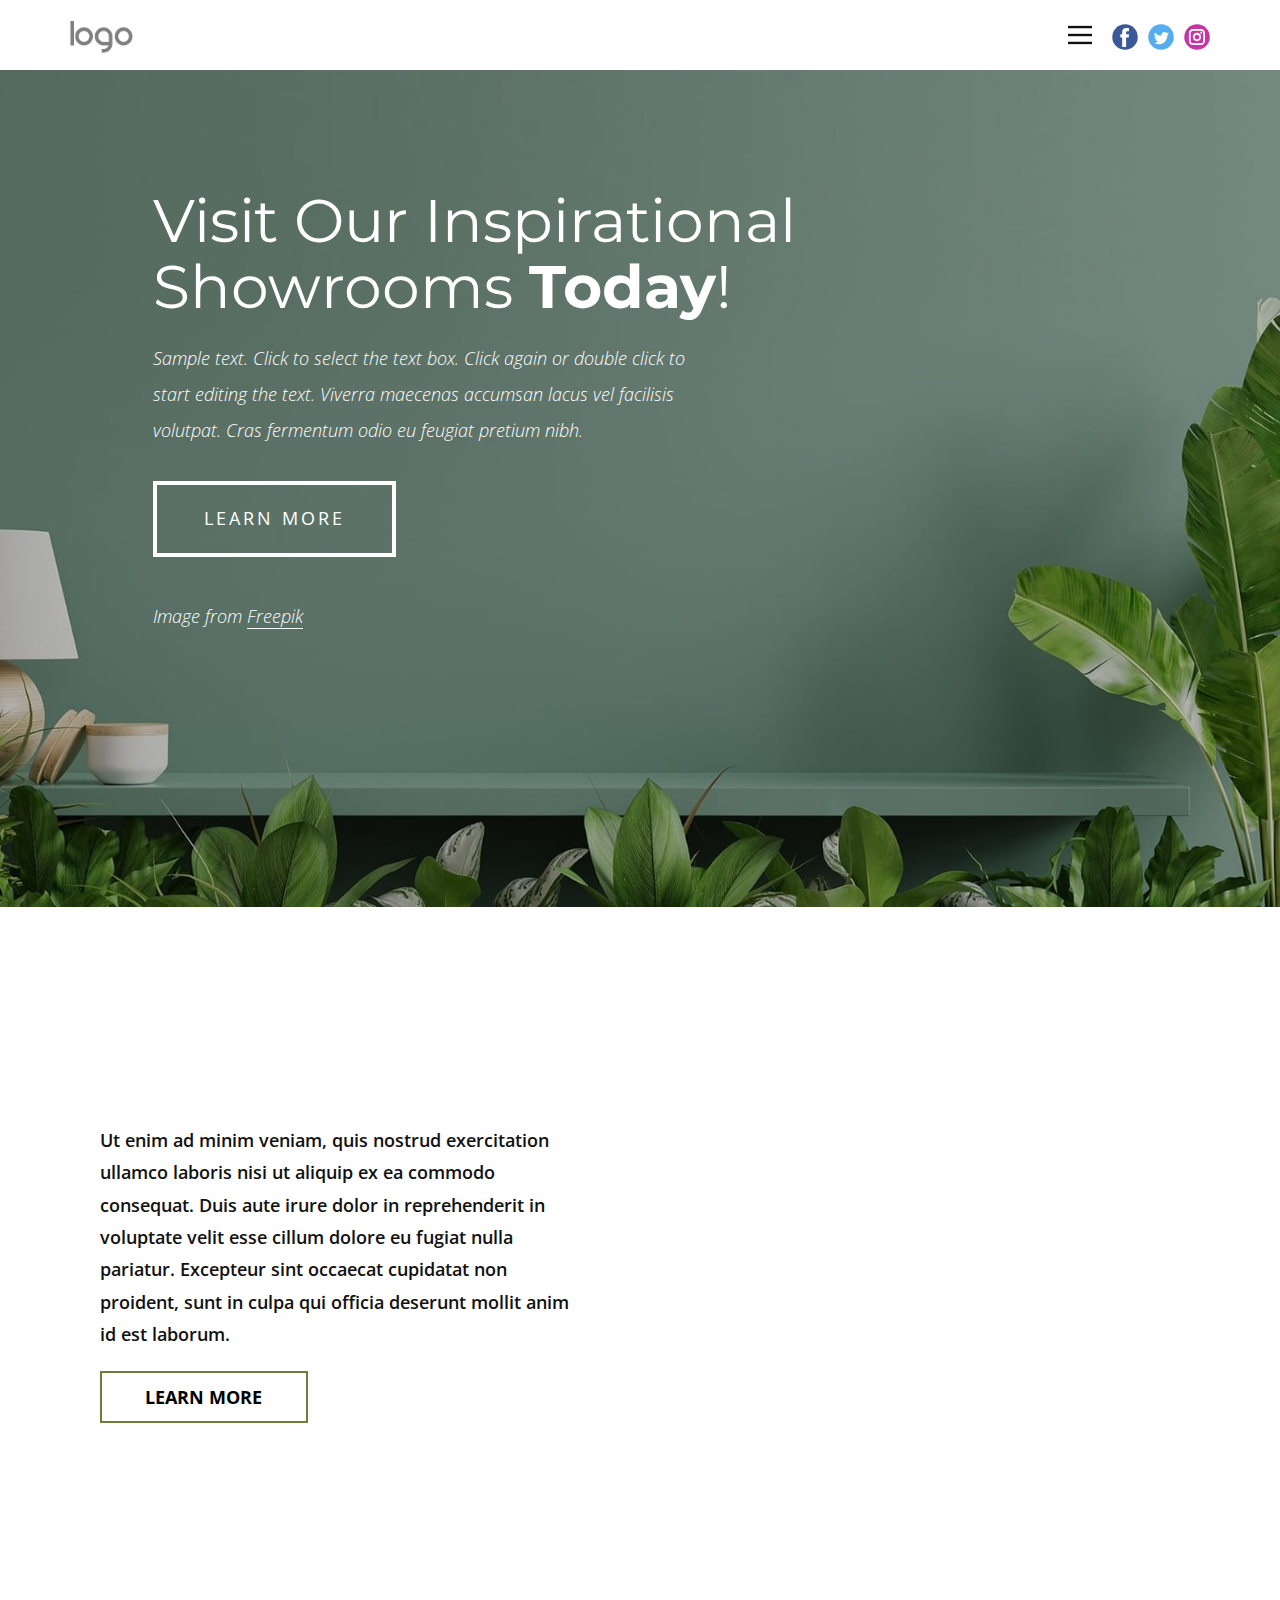
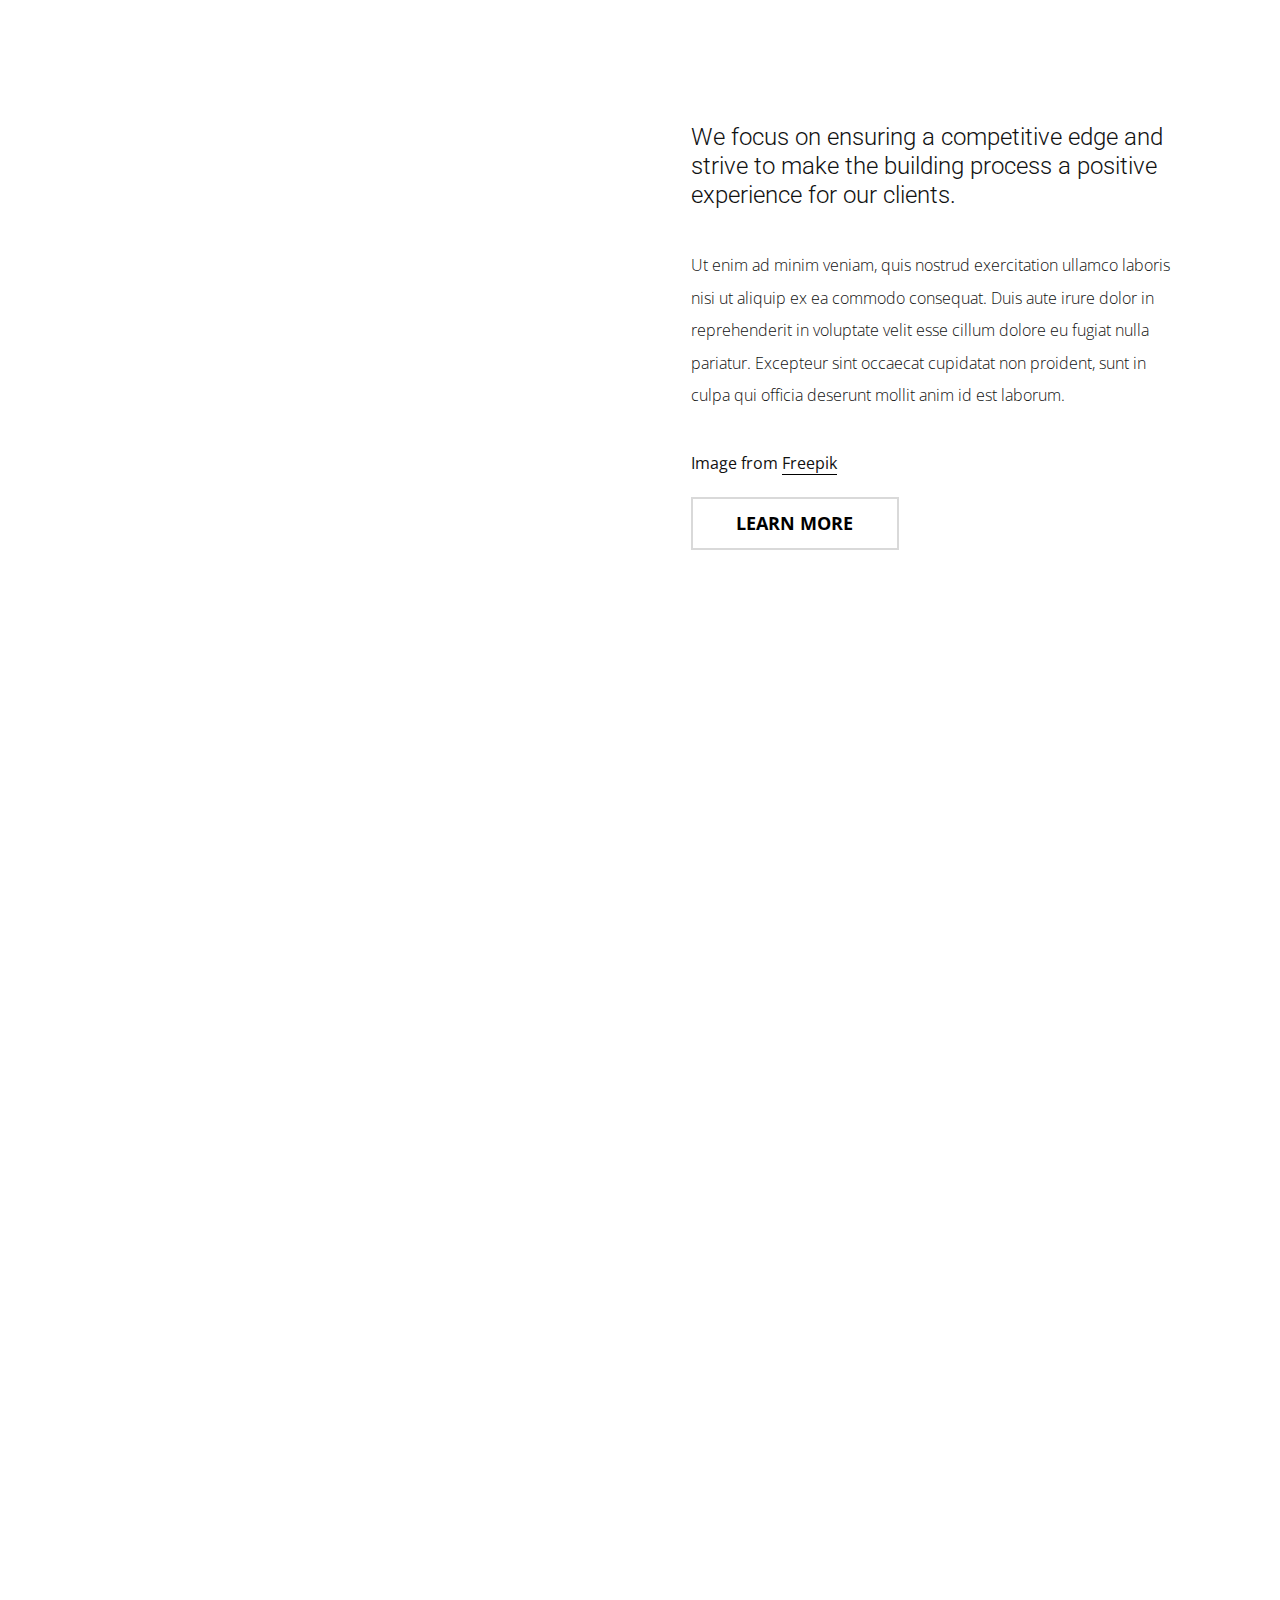
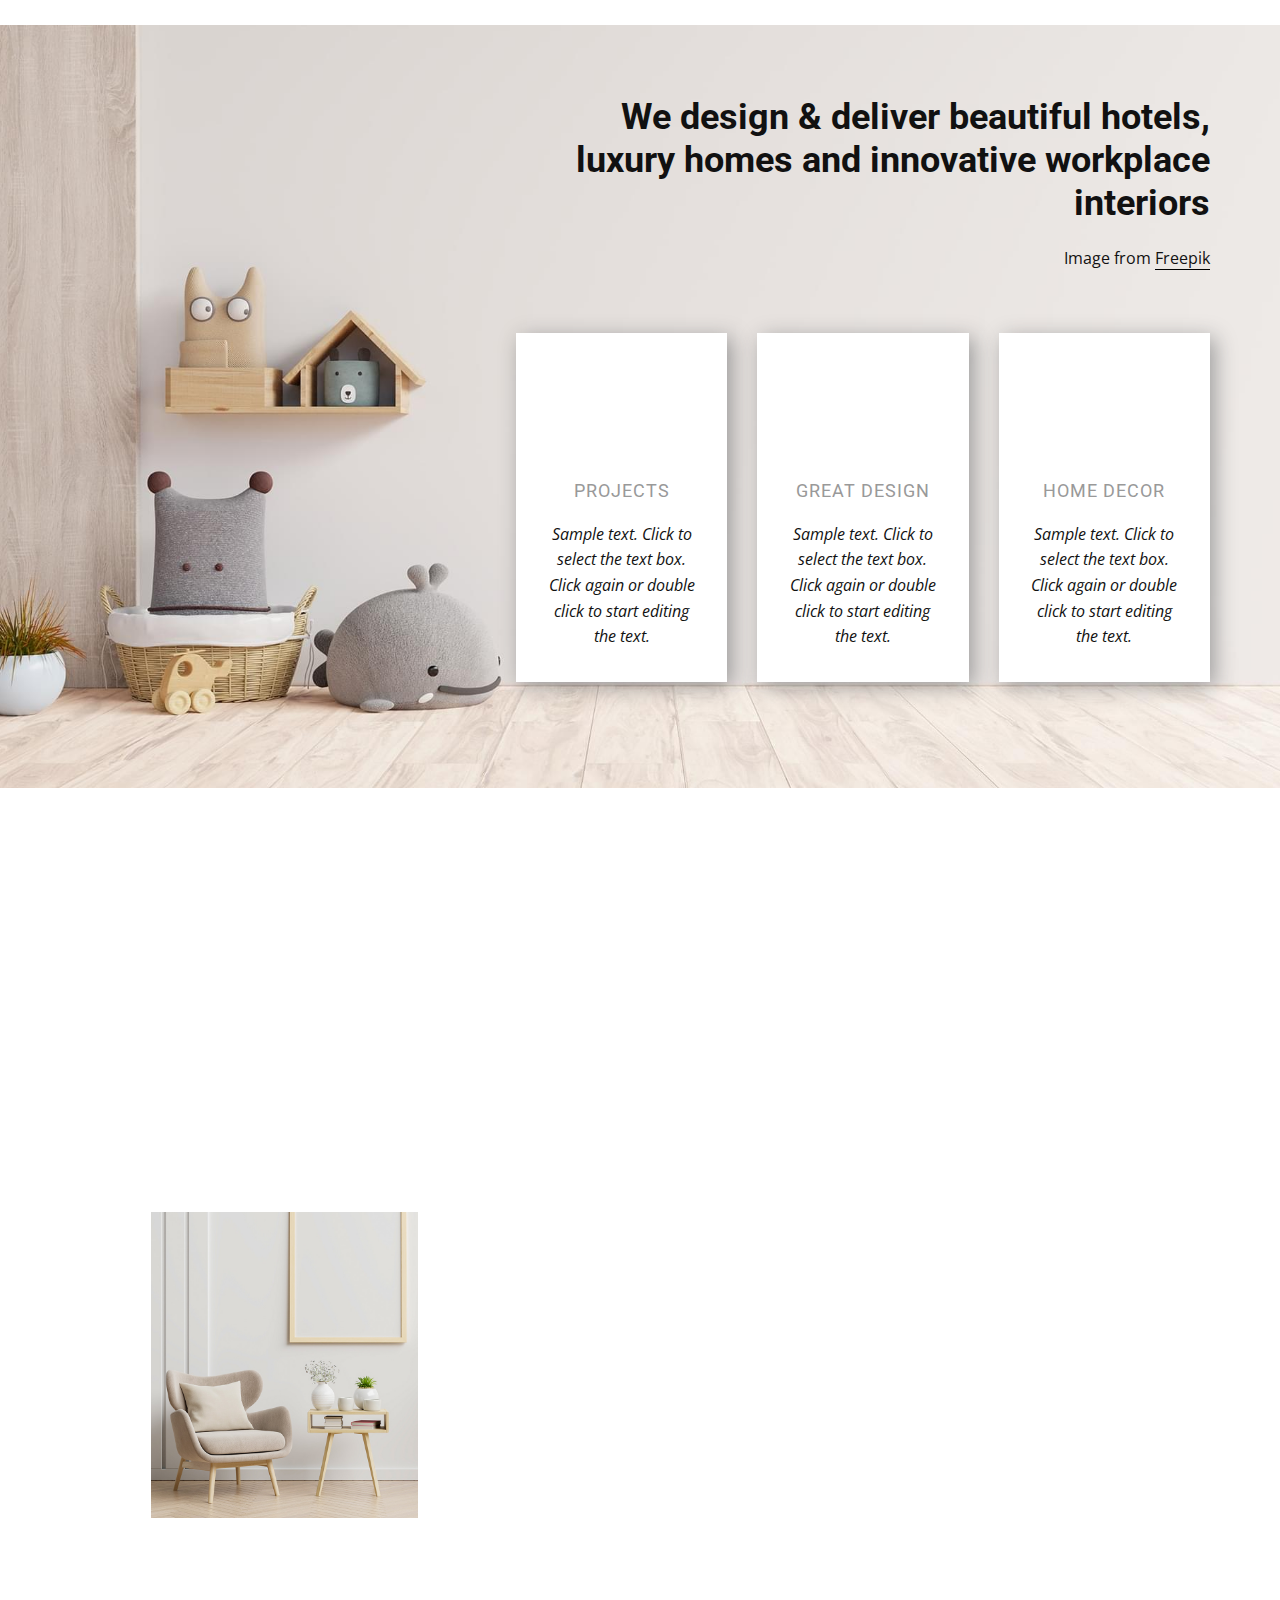
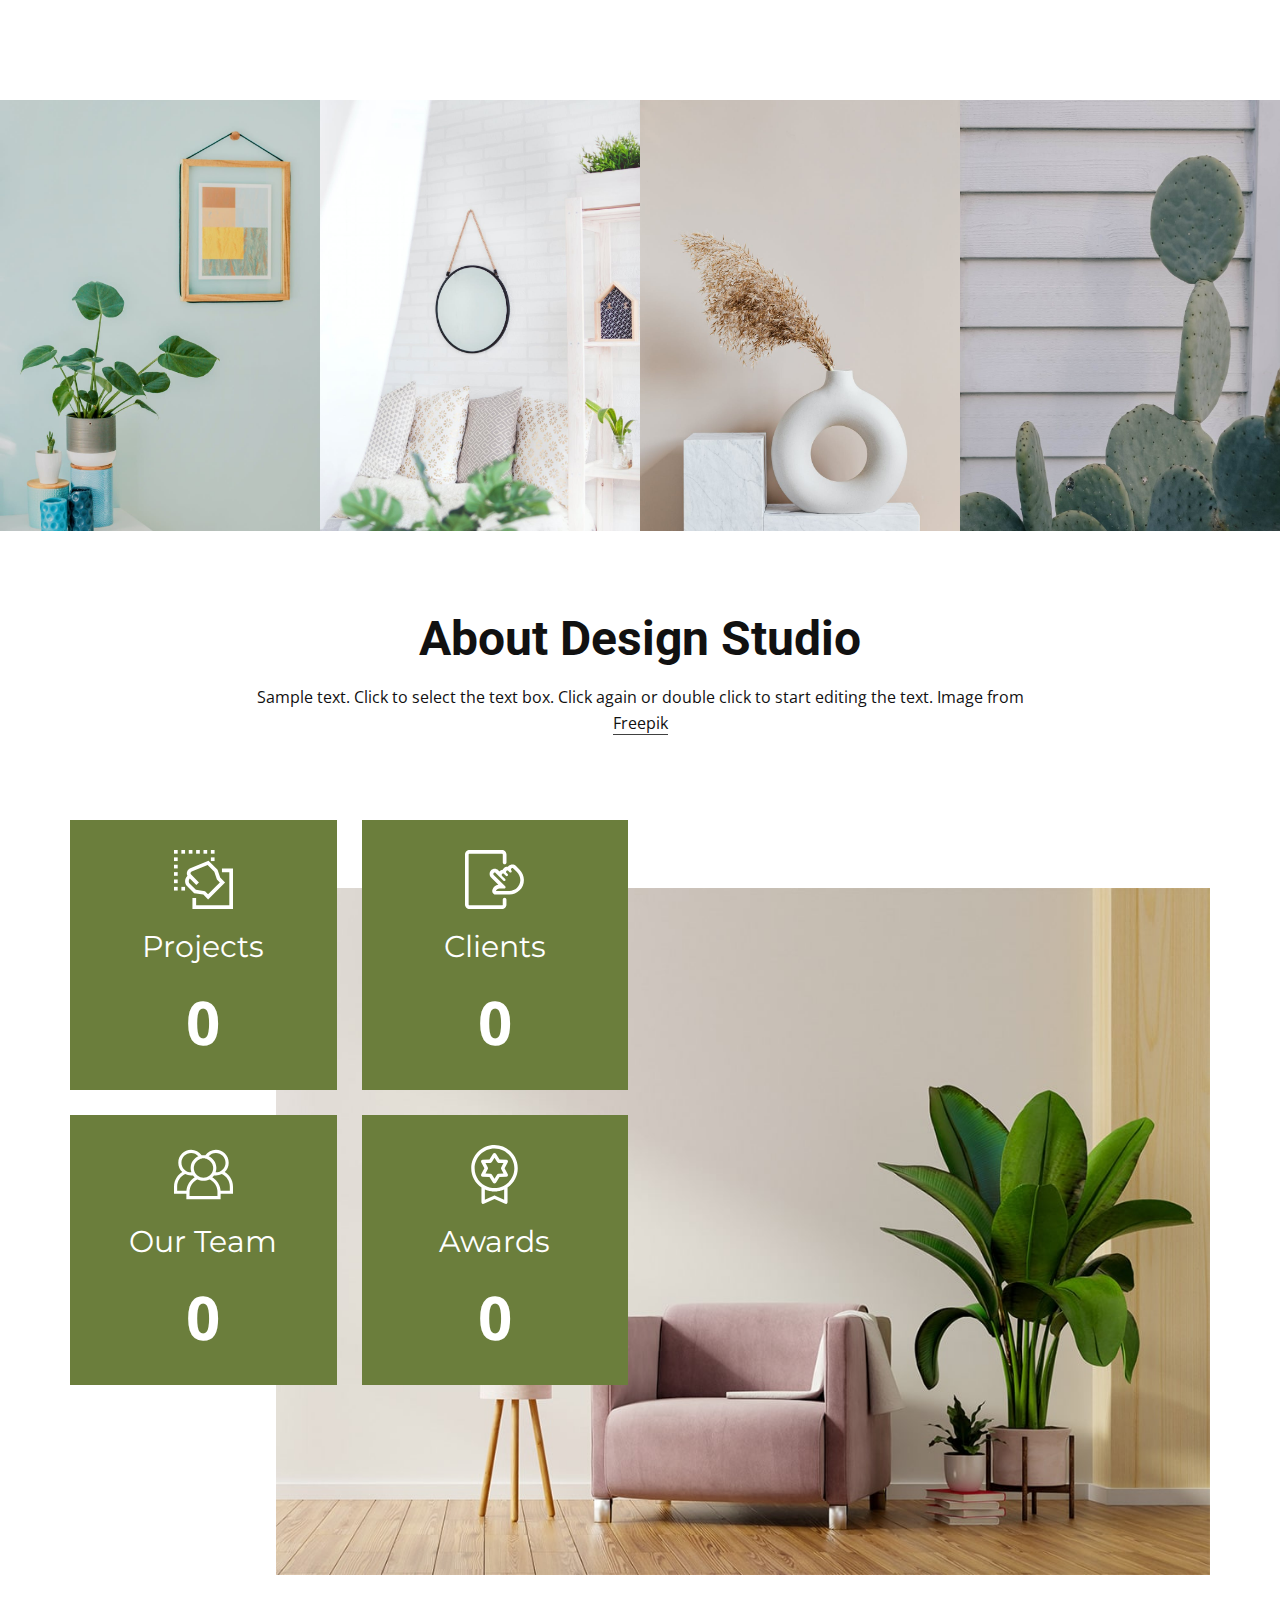
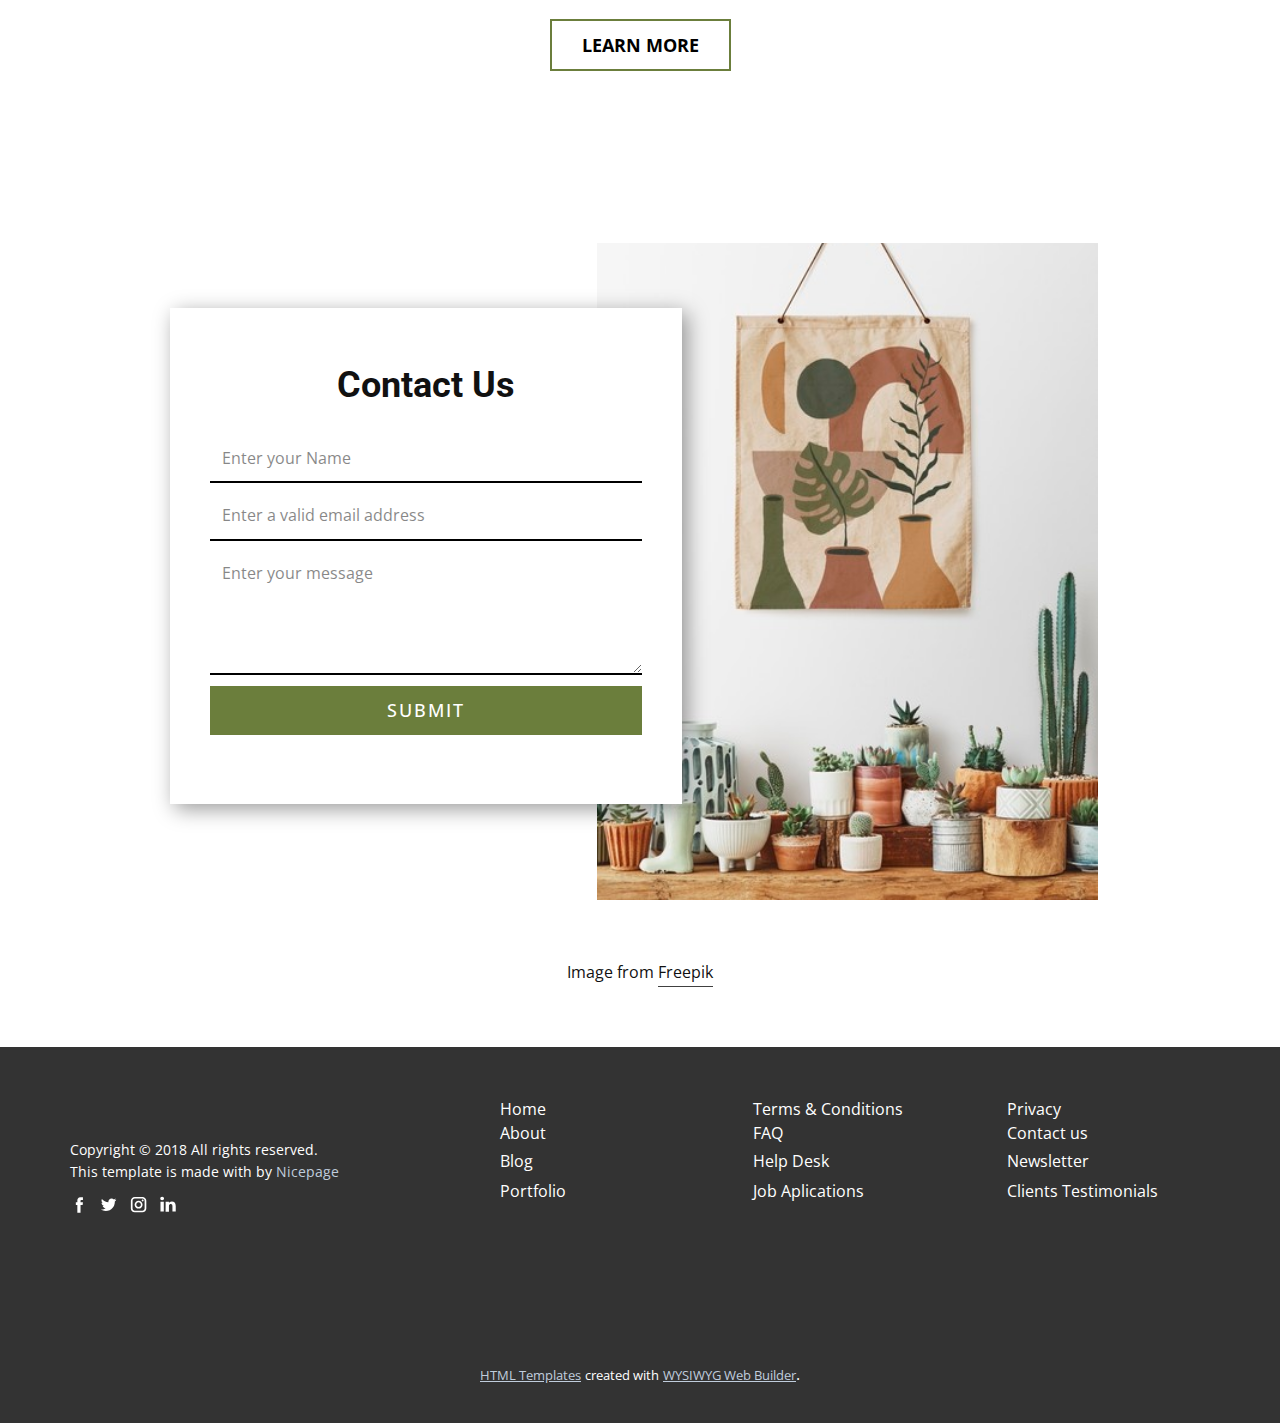
==== three/index.html @ 0b085c72 "Add files via upload" ====
<!DOCTYPE html>
<html style="font-size: 16px;">
  <head>
    <meta name="viewport" content="width=device-width, initial-scale=1.0">
    <meta charset="utf-8">
    <meta name="keywords" content="​Visit Our Inspirational Showrooms Today!, ​About Our Building Company, Real-time Visualization, ​We design &amp;amp; deliver beautiful hotels, luxury homes and innovative workplace interiors, Interior Studio, About Design Studio, Contact Us">
    <meta name="description" content="">
    <meta name="page_type" content="np-template-header-footer-from-plugin">
    <title>Home 1</title>
    <link rel="stylesheet" href="nicepage.css" media="screen">
<link rel="stylesheet" href="Home-1.css" media="screen">
    <script class="u-script" type="text/javascript" src="jquery-1.9.1.min.js" defer=""></script>
    <script class="u-script" type="text/javascript" src="nicepage.js" defer=""></script>
    <meta name="generator" content="Nicepage 4.3.1, nicepage.com">
    <link id="u-theme-google-font" rel="stylesheet" href="https://fonts.googleapis.com/css?family=Roboto:100,100i,300,300i,400,400i,500,500i,700,700i,900,900i|Open+Sans:300,300i,400,400i,600,600i,700,700i,800,800i">
    <link id="u-page-google-font" rel="stylesheet" href="https://fonts.googleapis.com/css?family=Montserrat:100,100i,200,200i,300,300i,400,400i,500,500i,600,600i,700,700i,800,800i,900,900i|Open+Sans:300,300i,400,400i,600,600i,700,700i,800,800i">
    
    
    
    
    
    
    
    
    
    <script type="application/ld+json">{
		"@context": "http://schema.org",
		"@type": "Organization",
		"name": "",
		"logo": "images/d03cc6e5-2eb6-4776-9a93-7e74e581851e_150.png",
		"sameAs": []
}</script>
    <meta name="theme-color" content="#c0cddd">
    <meta property="og:title" content="Home 1">
    <meta property="og:type" content="website">
  </head>
  <body data-home-page="https://website1268309.nicepage.io/Home-1.html?version=a5186743-5417-42aa-b2e5-dc056391abf8" data-home-page-title="Home 1" class="u-body"><header class="u-align-center-sm u-align-center-xs u-clearfix u-header u-header" id="sec-6df1"><div class="u-clearfix u-sheet u-valign-middle u-sheet-1">
        <a href="#" class="u-image u-logo u-image-1" data-image-width="80" data-image-height="40">
          <img src="images/d03cc6e5-2eb6-4776-9a93-7e74e581851e_150.png" class="u-logo-image u-logo-image-1">
        </a>
        <div class="u-social-icons u-spacing-10 u-social-icons-1">
          <a class="u-social-url" title="facebook" target="_blank" href=""><span class="u-icon u-social-facebook u-social-icon u-icon-1"><svg class="u-svg-link" preserveAspectRatio="xMidYMin slice" viewBox="0 0 112 112" style=""><use xlink:href="#svg-59e3"></use></svg><svg class="u-svg-content" viewBox="0 0 112 112" x="0" y="0" id="svg-59e3"><circle fill="currentColor" cx="56.1" cy="56.1" r="55"></circle><path fill="#FFFFFF" d="M73.5,31.6h-9.1c-1.4,0-3.6,0.8-3.6,3.9v8.5h12.6L72,58.3H60.8v40.8H43.9V58.3h-8V43.9h8v-9.2
            c0-6.7,3.1-17,17-17h12.5v13.9H73.5z"></path></svg></span>
          </a>
          <a class="u-social-url" title="twitter" target="_blank" href=""><span class="u-icon u-social-icon u-social-twitter u-icon-2"><svg class="u-svg-link" preserveAspectRatio="xMidYMin slice" viewBox="0 0 112 112" style=""><use xlink:href="#svg-2323"></use></svg><svg class="u-svg-content" viewBox="0 0 112 112" x="0" y="0" id="svg-2323"><circle fill="currentColor" class="st0" cx="56.1" cy="56.1" r="55"></circle><path fill="#FFFFFF" d="M83.8,47.3c0,0.6,0,1.2,0,1.7c0,17.7-13.5,38.2-38.2,38.2C38,87.2,31,85,25,81.2c1,0.1,2.1,0.2,3.2,0.2
            c6.3,0,12.1-2.1,16.7-5.7c-5.9-0.1-10.8-4-12.5-9.3c0.8,0.2,1.7,0.2,2.5,0.2c1.2,0,2.4-0.2,3.5-0.5c-6.1-1.2-10.8-6.7-10.8-13.1
            c0-0.1,0-0.1,0-0.2c1.8,1,3.9,1.6,6.1,1.7c-3.6-2.4-6-6.5-6-11.2c0-2.5,0.7-4.8,1.8-6.7c6.6,8.1,16.5,13.5,27.6,14
            c-0.2-1-0.3-2-0.3-3.1c0-7.4,6-13.4,13.4-13.4c3.9,0,7.3,1.6,9.8,4.2c3.1-0.6,5.9-1.7,8.5-3.3c-1,3.1-3.1,5.8-5.9,7.4
            c2.7-0.3,5.3-1,7.7-2.1C88.7,43,86.4,45.4,83.8,47.3z"></path></svg></span>
          </a>
          <a class="u-social-url" title="instagram" target="_blank" href=""><span class="u-icon u-social-icon u-social-instagram u-icon-3"><svg class="u-svg-link" preserveAspectRatio="xMidYMin slice" viewBox="0 0 112 112" style=""><use xlink:href="#svg-b23c"></use></svg><svg class="u-svg-content" viewBox="0 0 112 112" x="0" y="0" id="svg-b23c"><circle fill="currentColor" cx="56.1" cy="56.1" r="55"></circle><path fill="#FFFFFF" d="M55.9,38.2c-9.9,0-17.9,8-17.9,17.9C38,66,46,74,55.9,74c9.9,0,17.9-8,17.9-17.9C73.8,46.2,65.8,38.2,55.9,38.2
            z M55.9,66.4c-5.7,0-10.3-4.6-10.3-10.3c-0.1-5.7,4.6-10.3,10.3-10.3c5.7,0,10.3,4.6,10.3,10.3C66.2,61.8,61.6,66.4,55.9,66.4z"></path><path fill="#FFFFFF" d="M74.3,33.5c-2.3,0-4.2,1.9-4.2,4.2s1.9,4.2,4.2,4.2s4.2-1.9,4.2-4.2S76.6,33.5,74.3,33.5z"></path><path fill="#FFFFFF" d="M73.1,21.3H38.6c-9.7,0-17.5,7.9-17.5,17.5v34.5c0,9.7,7.9,17.6,17.5,17.6h34.5c9.7,0,17.5-7.9,17.5-17.5V38.8
            C90.6,29.1,82.7,21.3,73.1,21.3z M83,73.3c0,5.5-4.5,9.9-9.9,9.9H38.6c-5.5,0-9.9-4.5-9.9-9.9V38.8c0-5.5,4.5-9.9,9.9-9.9h34.5
            c5.5,0,9.9,4.5,9.9,9.9V73.3z"></path></svg></span>
          </a>
        </div>
        <nav class="u-align-left u-menu u-menu-dropdown u-offcanvas u-menu-1" data-responsive-from="XL">
          <div class="menu-collapse" style="font-size: 1rem;">
            <a class="u-button-style u-nav-link" href="#">
              <svg class="u-svg-link" preserveAspectRatio="xMidYMin slice" viewBox="0 0 302 302" style=""><use xlink:href="#svg-8a8f"></use></svg>
              <svg xmlns="http://www.w3.org/2000/svg" xmlns:xlink="http://www.w3.org/1999/xlink" version="1.1" id="svg-8a8f" x="0px" y="0px" viewBox="0 0 302 302" style="enable-background:new 0 0 302 302;" xml:space="preserve" class="u-svg-content"><g><rect y="36" width="302" height="30"></rect><rect y="236" width="302" height="30"></rect><rect y="136" width="302" height="30"></rect>
</g><g></g><g></g><g></g><g></g><g></g><g></g><g></g><g></g><g></g><g></g><g></g><g></g><g></g><g></g><g></g></svg>
            </a>
          </div>
          <div class="u-custom-menu u-nav-container">
            <ul class="u-nav u-spacing-2 u-unstyled u-nav-1"><li class="u-nav-item"><a class="u-active-grey-5 u-button-style u-hover-grey-10 u-nav-link u-text-active-grey-90 u-text-grey-90 u-text-hover-grey-90" href="Home.html" style="padding: 10px 20px;">Home</a>
</li></ul>
          </div>
          <div class="u-custom-menu u-nav-container-collapse">
            <div class="u-align-center u-black u-container-style u-inner-container-layout u-opacity u-opacity-95 u-sidenav">
              <div class="u-inner-container-layout u-sidenav-overflow">
                <div class="u-menu-close"></div>
                <ul class="u-align-center u-nav u-popupmenu-items u-unstyled u-nav-2"><li class="u-nav-item"><a class="u-button-style u-nav-link" href="Home.html" style="padding: 8px 0px;">Home</a>
</li></ul>
              </div>
            </div>
            <div class="u-black u-menu-overlay u-opacity u-opacity-70"></div>
          </div>
        </nav>
      </div></header> 
    <section class="u-clearfix u-image u-shading u-section-1" id="sec-9f8e" data-image-width="1920" data-image-height="1035">
      <div class="u-clearfix u-sheet u-valign-middle-lg u-sheet-1">
        <h1 class="u-custom-font u-font-montserrat u-text u-text-1" data-animation-name="fadeIn" data-animation-duration="1000" data-animation-direction="Down"> Visit Our Inspirational Showrooms <span style="font-weight: 700;">Today</span>!
        </h1>
        <p class="u-text u-text-2">Sample text. Click to select the text box. Click again or double click to start editing the text.&nbsp;Viverra maecenas accumsan lacus vel <span class="u-text-grey-30"></span>facilisis volutpat. Cras fermentum odio eu feugiat pretium nibh.
        </p>
        <a href="https://www.residentialarchitect.com/awards/residential-architect-design-awards/" class="u-active-white u-border-4 u-border-active-white u-border-hover-white u-border-white u-btn u-button-style u-hover-white u-text-active-palette-4-dark-2 u-text-hover-palette-4-dark-2 u-btn-1" target="_blank">learn more</a>
        <p class="u-text u-text-3">Image from <a href="https://freepik.com/photos/backround" class="u-active-none u-border-1 u-border-white u-btn u-button-link u-button-style u-hover-none u-none u-radius-0 u-text-active-grey-5 u-text-body-alt-color u-text-hover-grey-5 u-btn-2">Freepik</a>
        </p>
      </div>
    </section>
    <section class="u-clearfix u-white u-section-2" id="carousel_ff86">
      <div class="u-clearfix u-sheet u-valign-middle u-sheet-1">
        <div class="u-clearfix u-expanded-width u-gutter-42 u-layout-wrap u-layout-wrap-1">
          <div class="u-layout">
            <div class="u-layout-row">
              <div class="u-size-30 u-size-60-md">
                <div class="u-layout-col">
                  <div class="u-align-left u-container-style u-layout-cell u-size-40 u-layout-cell-1">
                    <div class="u-container-layout u-container-layout-1">
                      <h2 class="u-text u-text-1" data-animation-name="fadeIn" data-animation-duration="1000" data-animation-direction="Down"> About Our Building Company</h2>
                      <p class="u-text u-text-2"> Ut enim ad minim veniam, quis nostrud exercitation ullamco laboris nisi ut aliquip ex ea commodo consequat. Duis aute irure dolor in reprehenderit in voluptate velit esse cillum dolore eu fugiat nulla pariatur. Excepteur sint occaecat cupidatat non proident, sunt in culpa qui officia deserunt mollit anim id est laborum. </p>
                      <a href="https://nicepage.com/k/aesthetic-website-templates" class="u-active-palette-4-dark-2 u-border-2 u-border-active-palette-4-dark-2 u-border-hover-palette-4-dark-2 u-border-palette-4-dark-2 u-btn u-button-style u-color-scheme-summer-time u-color-style-multicolor-1 u-hover-palette-4-dark-2 u-none u-text-active-white u-text-black u-text-hover-white u-btn-1">Learn more</a>
                    </div>
                  </div>
                  <div class="u-container-style u-layout-cell u-shape-rectangle u-size-20 u-layout-cell-2">
                    <div class="u-container-layout u-container-layout-2">
                      <div class="u-grey-15 u-shape u-shape-rectangle u-shape-1" data-animation-name="fadeIn" data-animation-duration="1000" data-animation-direction="Left" data-animation-delay="250"></div>
                      <div class="u-opacity u-opacity-50 u-palette-4-dark-2 u-shape u-shape-rectangle u-shape-2" data-animation-name="fadeIn" data-animation-duration="1000" data-animation-direction="Right" data-animation-delay="250"></div>
                      <img src="images/gh.jpg" alt="" class="u-image u-image-default u-image-1" data-image-width="700" data-image-height="762" data-animation-name="fadeIn" data-animation-duration="1000" data-animation-direction="Up" data-animation-delay="500">
                    </div>
                  </div>
                </div>
              </div>
              <div class="u-size-30 u-size-60-md">
                <div class="u-layout-col">
                  <div class="u-container-style u-layout-cell u-size-20 u-layout-cell-3">
                    <div class="u-container-layout u-valign-middle-sm u-valign-middle-xs u-container-layout-3">
                      <div class="u-opacity u-opacity-50 u-palette-4-dark-2 u-shape u-shape-rectangle u-shape-3" data-animation-name="fadeIn" data-animation-duration="1000" data-animation-direction="Up" data-animation-delay="250"></div>
                      <div class="u-grey-15 u-shape u-shape-rectangle u-shape-4" data-animation-name="fadeIn" data-animation-duration="1000" data-animation-direction="Right" data-animation-delay="250"></div>
                      <img class="u-expanded-width-lg u-image u-image-2" src="images/fdf.jpg" data-image-width="700" data-image-height="762" data-animation-name="fadeIn" data-animation-duration="1000" data-animation-direction="Down" data-animation-delay="250">
                    </div>
                  </div>
                  <div class="u-align-left u-container-style u-layout-cell u-size-40 u-layout-cell-4">
                    <div class="u-container-layout u-container-layout-4">
                      <h3 class="u-text u-text-3"> We focus on ensuring a competitive edge and strive to make the building process a positive experience for our clients.</h3>
                      <p class="u-text u-text-4"> Ut enim ad minim veniam, quis nostrud exercitation ullamco laboris nisi ut aliquip ex ea commodo consequat. Duis aute irure dolor in reprehenderit in voluptate velit esse cillum dolore eu fugiat nulla pariatur. Excepteur sint occaecat cupidatat non proident, sunt in culpa qui officia deserunt mollit anim id est laborum. </p>
                      <p class="u-text u-text-5">Image from <a href="https://www.freepik.com/photos/background" class="u-border-1 u-border-black u-btn u-button-link u-button-style u-none u-text-body-color u-btn-2" target="_blank">Freepik</a>
                      </p>
                      <a href="https://nicepage.com/k/aesthetic-website-templates" class="u-active-grey-15 u-border-2 u-border-active-grey-15 u-border-grey-15 u-border-hover-grey-15 u-btn u-button-style u-color-scheme-summer-time u-color-style-multicolor-1 u-hover-grey-15 u-none u-text-active-black u-text-black u-text-hover-black u-btn-3">Learn more</a>
                    </div>
                  </div>
                </div>
              </div>
            </div>
          </div>
        </div>
      </div>
    </section>
    <section class="u-align-center-lg u-align-center-md u-align-center-sm u-align-center-xs u-clearfix u-section-3" id="carousel_f290">
      <div class="u-clearfix u-sheet u-valign-middle u-sheet-1">
        <div class="u-opacity u-opacity-50 u-palette-4-dark-2 u-shape u-shape-rectangle u-shape-1" data-animation-name="fadeIn" data-animation-duration="1000" data-animation-delay="500" data-animation-direction="Right"></div>
        <img class="u-image u-image-1" src="images/-min.jpg" data-image-width="1080" data-image-height="1080" data-animation-name="fadeIn" data-animation-duration="1000" data-animation-delay="500" data-animation-direction="Left">
        <div class="u-shape u-shape-svg u-text-grey-15 u-shape-2" data-animation-name="rollIn" data-animation-duration="1000" data-animation-direction="" data-animation-delay="750">
          <svg class="u-svg-link" preserveAspectRatio="none" viewBox="0 0 160 160" style=""><use xlink:href="#svg-db78"></use></svg>
          <svg class="u-svg-content" viewBox="0 0 160 160" x="0px" y="0px" id="svg-db78"><path d="M114.3,152.3l38-38C144.4,130.9,130.9,144.4,114.3,152.3z M117.1,9.1l-108,108c0.8,1.6,1.7,3.2,2.7,4.8l110-110
	C120.3,10.9,118.7,10,117.1,9.1z M97.5,2L2,97.5c0.4,2,1,4,1.5,5.9l99.9-99.9C101.5,2.9,99.5,2.4,97.5,2z M80,160c2,0,4-0.1,5.9-0.2
	l73.9-73.9c0.1-2,0.2-3.9,0.2-5.9c0-0.6,0-1.2,0-1.9L78.1,160C78.8,160,79.4,160,80,160z M34.9,146.1c1.5,1,3,2,4.6,2.9L149,39.5
	c-0.9-1.6-1.9-3.1-2.9-4.6L34.9,146.1z M132.7,19.8L19.8,132.7c1.2,1.3,2.3,2.6,3.6,3.9L136.6,23.4C135.3,22.2,134,21,132.7,19.8z
	 M59.6,157.4l97.8-97.8c-0.5-1.9-1.1-3.8-1.7-5.7L53.9,155.6C55.8,156.3,57.7,156.9,59.6,157.4z M7.6,45.9L45.9,7.6
	C29.1,15.5,15.5,29.1,7.6,45.9z M80,0c-2.6,0-5.1,0.1-7.6,0.4l-72,72C0.1,74.9,0,77.4,0,80c0,0.1,0,0.2,0,0.2L80.2,0
	C80.2,0,80.1,0,80,0z"></path></svg>
        </div>
        <div class="u-grey-10 u-preserve-proportions u-shape u-shape-circle u-shape-3" data-animation-name="rollIn" data-animation-duration="1000" data-animation-direction="" data-animation-delay="250"></div>
        <div class="u-align-left u-container-style u-group u-white u-group-1" data-animation-name="fadeIn" data-animation-duration="1000" data-animation-direction="Down">
          <div class="u-container-layout u-valign-middle u-container-layout-1">
            <h2 class="u-text u-text-1">Real-time Visualization</h2>
            <p class="u-text u-text-2">Elit ut aliquam purus sit amet luctus venenatis. Ridiculus mus mauris vitae ultricies leo integer malesuada. Massa enim nec dui nunc mattis enim. Sagittis vitae et leo duis ut. Lacus suspendisse faucibus interdum.</p>
            <p class="u-text u-text-3">Images from <a href="https://www.freepik.com/photos/food" class="u-active-none u-border-1 u-border-active-palette-4-base u-border-black u-border-hover-palette-4-base u-btn u-button-link u-button-style u-hover-none u-none u-text-body-color u-btn-1">Freepik</a>
            </p>
            <a href="https://nicepage.com/k/aesthetic-website-templates" class="u-active-grey-15 u-border-2 u-border-active-grey-15 u-border-grey-15 u-border-hover-grey-15 u-btn u-button-style u-color-scheme-summer-time u-color-style-multicolor-1 u-hover-grey-15 u-none u-text-active-black u-text-black u-text-hover-black u-btn-2">Learn more</a>
          </div>
        </div>
      </div>
    </section>
    <section class="u-align-right u-clearfix u-image u-section-4" id="carousel_0dd8" data-image-width="1920" data-image-height="1080">
      <div class="u-clearfix u-sheet u-valign-middle-md u-valign-middle-sm u-valign-middle-xs u-sheet-1">
        <div class="u-align-right u-container-style u-group u-shape-rectangle u-group-1">
          <div class="u-container-layout u-valign-top u-container-layout-1">
            <h2 class="u-align-center-sm u-align-center-xs u-text u-text-1"> We design &amp; deliver beautiful hotels, luxury homes and innovative workplace interiors </h2>
            <p class="u-align-center-sm u-align-center-xs u-text u-text-2">Image from <a href="https://www.freepik.com/photos/background" class="u-active-none u-border-1 u-border-active-grey-50 u-border-black u-border-hover-grey-60 u-btn u-button-link u-button-style u-hover-none u-none u-text-body-color u-btn-1">Freepik</a>
            </p>
          </div>
        </div>
        <div class="u-list u-list-1">
          <div class="u-repeater u-repeater-1">
            <div class="u-container-style u-hover-feature u-list-item u-repeater-item u-video-cover u-white u-list-item-1">
              <div class="u-container-layout u-similar-container u-container-layout-2"><span class="u-grey-10 u-icon u-icon-circle u-spacing-25 u-text-grey-50 u-icon-1" data-animation-name="rollIn" data-animation-duration="1000" data-animation-direction=""><svg class="u-svg-link" preserveAspectRatio="xMidYMin slice" viewBox="0 0 512 512" style=""><use xlink:href="#svg-078c"></use></svg><svg class="u-svg-content" viewBox="0 0 512 512" id="svg-078c"><g><path d="m437 21c-36.219 0-66.522 25.808-73.491 60h-348.509c-8.284 0-15 6.716-15 15v380c0 8.284 6.716 15 15 15h422c41.355 0 75-33.645 75-75v-320c0-41.355-33.645-75-75-75zm-45 75c0-24.813 20.187-45 45-45s45 20.187 45 45v260.036c-12.543-9.436-28.131-15.036-45-15.036s-32.457 5.6-45 15.036zm45 365h-407v-350h332v305c0 8.284 6.716 15 15 15s15-6.716 15-15c0-24.813 20.187-45 45-45s45 20.187 45 45-20.187 45-45 45z"></path><path d="m316 141h-240c-8.284 0-15 6.716-15 15v260c0 8.284 6.716 15 15 15h240c8.284 0 15-6.716 15-15v-260c0-8.284-6.716-15-15-15zm-65 260v-25c0-8.284-6.716-15-15-15s-15 6.716-15 15v25h-130v-110h50v35c0 8.284 6.716 15 15 15h30c8.284 0 15-6.716 15-15s-6.716-15-15-15h-15v-85c0-8.284-6.716-15-15-15s-15 6.716-15 15v35h-50v-90h210v90h-30v-45c0-8.284-6.716-15-15-15h-30c-8.284 0-15 6.716-15 15s6.716 15 15 15h15v30h-25c-8.284 0-15 6.716-15 15s6.716 15 15 15h85v110z"></path>
</g></svg></span>
                <h6 class="u-align-center u-text u-text-default u-text-grey-40 u-text-3">Projects</h6>
                <p class="u-align-center u-text u-text-4">Sample text. Click to select the text box. Click again or double click to start editing the text.</p>
              </div>
            </div>
            <div class="u-align-center u-container-style u-hover-feature u-list-item u-repeater-item u-video-cover u-white u-list-item-2">
              <div class="u-container-layout u-similar-container u-container-layout-3"><span class="u-grey-10 u-icon u-icon-circle u-spacing-25 u-text-grey-50 u-icon-2" data-animation-name="rollIn" data-animation-duration="1000" data-animation-direction=""><svg class="u-svg-link" preserveAspectRatio="xMidYMin slice" viewBox="0 0 512 512" style=""><use xlink:href="#svg-c30b"></use></svg><svg class="u-svg-content" viewBox="0 0 512 512" id="svg-c30b"><g><g><g><g><g><path d="m326 180.154c-6.286 0-11.98-4.052-14.115-9.946-2.133-5.888-.23-12.679 4.605-16.644 4.865-3.989 11.816-4.459 17.216-1.27 5.379 3.176 8.23 9.683 7.004 15.791-1.391 6.926-7.64 12.069-14.71 12.069z"></path>
</g>
</g><g><g><path d="m186 180.154c-6.287 0-11.98-4.051-14.115-9.946-2.13-5.88-.232-12.689 4.605-16.644 4.86-3.973 11.827-4.479 17.218-1.27 5.37 3.197 8.232 9.667 7.003 15.791-1.392 6.928-7.639 12.069-14.711 12.069z"></path>
</g>
</g>
</g><g><g><path d="m445 251.734c-6.285 0-11.979-4.049-14.115-9.942-2.132-5.881-.235-12.692 4.605-16.648 4.872-3.982 11.81-4.462 17.216-1.27 5.377 3.175 8.239 9.692 7.004 15.801-1.399 6.921-7.641 12.059-14.71 12.059z"></path>
</g><g><path d="m67 251.734c-6.537 0-12.44-4.395-14.35-10.64-1.909-6.238.598-13.209 6.02-16.83 4.938-3.297 11.505-3.314 16.484-.109 5.32 3.426 7.941 10.096 6.391 16.229-1.666 6.593-7.742 11.35-14.545 11.35z"></path>
</g>
</g>
</g><g><path d="m511.975 233.915c-.956-35.152-29.224-63.733-64.354-65.067-3.814-.145-7.581.043-11.281.517v-23.471c0-60.51-49.228-109.737-109.737-109.737h-142.041c-60.509 0-109.737 49.228-109.737 109.737v23.357c-3.431-.396-6.92-.537-10.445-.403-35.13 1.334-63.398 29.915-64.354 65.068-.618 22.72 10.17 44.009 28.858 56.948 6.335 4.387 10.116 11.358 10.116 18.65v151.33c0 8.284 6.716 15 15 15h59.824c8.284 0 15-6.716 15-15v-46.399h254.352v46.399c0 8.284 6.716 15 15 15h59.823c8.284 0 15-6.716 15-15l.001-151.33c0-7.292 3.782-14.264 10.116-18.65 18.689-12.94 29.477-34.23 28.859-56.949zm-68.976 150.53h-373.999v-29.657h373.999zm-308.914-59.657v-28.646c0-12.006 9.767-21.772 21.772-21.772h200.288c12.005 0 21.771 9.767 21.771 21.772v28.646zm-29.261-178.895c0-43.968 35.77-79.737 79.737-79.737h142.041c43.967 0 79.737 35.77 79.737 79.737v35.19c-2.716 1.932-5.31 4.078-7.76 6.437-12.772 12.296-20.008 28.68-20.5 46.317-.108.729-.165 1.473-.165 2.23v13.119c-6.623-3.083-13.997-4.817-21.771-4.817h-200.287c-7.775 0-15.148 1.734-21.772 4.817v-13.119c0-.758-.056-1.502-.165-2.23-.493-17.638-7.728-34.021-20.5-46.317-2.697-2.597-5.577-4.926-8.595-7.005zm-74.81 88.838c.527-19.398 16.122-35.169 35.503-35.905 10.169-.388 19.791 3.273 27.095 10.306 7.266 6.995 11.286 16.384 11.334 26.457-.003.135-.006.27-.007.406-.003.725.145 88.793.145 88.793h-35.084v-15.273c0-17.134-8.613-33.326-23.039-43.314-10.326-7.153-16.288-18.916-15.947-31.47zm68.81 211.113h-29.824v-31.399h29.824zm314.352 0v-31.399h29.823v31.399zm52.862-179.644c-14.425 9.989-23.038 26.181-23.038 43.314v15.273h-35.085s.152-88.115.145-88.867c-.001-.112-.003-.225-.007-.339.05-10.07 4.07-19.457 11.334-26.449 7.304-7.033 16.916-10.696 27.096-10.307 19.381.736 34.976 16.508 35.504 35.904.34 12.556-5.622 24.319-15.949 31.471z"></path>
</g>
</g></svg></span>
                <h6 class="u-align-center u-text u-text-default u-text-grey-40 u-text-5"> Great design</h6>
                <p class="u-align-center u-text u-text-6">Sample text. Click to select the text box. Click again or double click to start editing the text.</p>
              </div>
            </div>
            <div class="u-align-center u-container-style u-hover-feature u-list-item u-repeater-item u-video-cover u-white u-list-item-3">
              <div class="u-container-layout u-similar-container u-container-layout-4"><span class="u-grey-10 u-icon u-icon-circle u-spacing-25 u-text-grey-50 u-icon-3" data-animation-name="rollIn" data-animation-duration="1000" data-animation-direction=""><svg class="u-svg-link" preserveAspectRatio="xMidYMin slice" viewBox="0 0 512 512" style=""><use xlink:href="#svg-46d3"></use></svg><svg class="u-svg-content" viewBox="0 0 512 512" id="svg-46d3"><g><path d="m497 0h-482c-8.284 0-15 6.716-15 15s6.716 15 15 15h6v467c0 8.284 6.716 15 15 15h120c8.284 0 15-6.716 15-15v-43.897c0-1.035-.02-2.069-.034-3.103h170.068c-.014 1.034-.034 2.067-.034 3.103v43.897c0 8.284 6.716 15 15 15h120c8.284 0 15-6.716 15-15v-467h6c8.284 0 15-6.716 15-15s-6.716-15-15-15zm-372.423 314.319c43.483-65.888 66.423-142.18 66.423-221.384v-2.935h50v270h-89.654c-7.111-16.134-16.078-31.476-26.769-45.681zm146.423-224.319h50v2.935c0 79.205 22.94 155.497 66.423 221.384-10.691 14.205-19.658 29.547-26.769 45.681h-89.654zm50-30h-130v-30h130zm-160-30v62.935c0 74.177-21.723 145.595-62.907 207.065h-47.093v-270zm-20 452h-90v-152h47.818c27.25 35.109 42.182 78.551 42.182 123.103zm27.589-62c-1.477-10.148-3.624-20.171-6.422-30h187.667c-2.798 9.829-4.945 19.852-6.422 30zm292.411 62h-90v-28.897c0-44.552 14.932-87.993 42.182-123.103h47.818zm0-182h-47.093c-41.184-61.471-62.907-132.889-62.907-207.065v-62.935h110z"></path>
</g></svg></span>
                <h6 class="u-align-center u-text u-text-default u-text-grey-40 u-text-7"> Home Decor</h6>
                <p class="u-align-center u-text u-text-8">Sample text. Click to select the text box. Click again or double click to start editing the text.</p>
              </div>
            </div>
          </div>
        </div>
      </div>
      
      
      
    </section>
    <section class="u-align-center-lg u-align-center-md u-align-center-sm u-align-center-xs u-clearfix u-section-5" id="carousel_b8e1">
      <div class="u-clearfix u-sheet u-valign-middle u-sheet-1">
        <div class="u-shape u-shape-svg u-text-grey-15 u-shape-1" data-animation-name="rollIn" data-animation-duration="1000" data-animation-direction="" data-animation-delay="250">
          <svg class="u-svg-link" preserveAspectRatio="none" viewBox="0 0 160 160" style=""><use xlink:href="#svg-db78"></use></svg>
          <svg class="u-svg-content" viewBox="0 0 160 160" x="0px" y="0px" id="svg-db78"><path d="M114.3,152.3l38-38C144.4,130.9,130.9,144.4,114.3,152.3z M117.1,9.1l-108,108c0.8,1.6,1.7,3.2,2.7,4.8l110-110
	C120.3,10.9,118.7,10,117.1,9.1z M97.5,2L2,97.5c0.4,2,1,4,1.5,5.9l99.9-99.9C101.5,2.9,99.5,2.4,97.5,2z M80,160c2,0,4-0.1,5.9-0.2
	l73.9-73.9c0.1-2,0.2-3.9,0.2-5.9c0-0.6,0-1.2,0-1.9L78.1,160C78.8,160,79.4,160,80,160z M34.9,146.1c1.5,1,3,2,4.6,2.9L149,39.5
	c-0.9-1.6-1.9-3.1-2.9-4.6L34.9,146.1z M132.7,19.8L19.8,132.7c1.2,1.3,2.3,2.6,3.6,3.9L136.6,23.4C135.3,22.2,134,21,132.7,19.8z
	 M59.6,157.4l97.8-97.8c-0.5-1.9-1.1-3.8-1.7-5.7L53.9,155.6C55.8,156.3,57.7,156.9,59.6,157.4z M7.6,45.9L45.9,7.6
	C29.1,15.5,15.5,29.1,7.6,45.9z M80,0c-2.6,0-5.1,0.1-7.6,0.4l-72,72C0.1,74.9,0,77.4,0,80c0,0.1,0,0.2,0,0.2L80.2,0
	C80.2,0,80.1,0,80,0z"></path></svg>
        </div>
        <div class="u-opacity u-opacity-50 u-palette-4-dark-2 u-shape u-shape-circle u-shape-2" data-animation-name="rotateIn" data-animation-duration="1000" data-animation-delay="250" data-animation-direction=""></div>
        <div class="u-align-left u-container-style u-grey-5 u-group u-group-1" data-animation-name="fadeIn" data-animation-duration="1000" data-animation-direction="Up" data-animation-delay="500">
          <div class="u-container-layout u-valign-middle u-container-layout-1">
            <h2 class="u-text u-text-1">Interior Studio</h2>
            <p class="u-text u-text-2">Elit ut aliquam purus sit amet luctus venenatis. Ridiculus mus mauris vitae ultricies leo integer malesuada. Massa enim nec dui nunc mattis enim. Sagittis vitae et leo duis ut. Lacus suspendisse faucibus interdum.</p>
            <p class="u-text u-text-3">Images from <a href="https://www.freepik.com/photos/people" class="u-active-none u-border-1 u-border-black u-btn u-button-link u-button-style u-hover-none u-none u-text-body-color u-btn-1">Freepik</a>
            </p>
            <a href="https://nicepage.com/k/aesthetic-website-templates" class="u-active-palette-4-dark-2 u-border-2 u-border-active-palette-4-dark-2 u-border-hover-palette-4-dark-2 u-border-palette-4-dark-2 u-btn u-button-style u-color-scheme-summer-time u-color-style-multicolor-1 u-hover-palette-4-dark-2 u-none u-text-active-white u-text-black u-text-hover-white u-btn-2">Learn more</a>
          </div>
        </div>
        <img class="u-expanded-width-xs u-image u-image-1" src="images/sdc.jpg" data-animation-name="fadeIn" data-animation-duration="1000" data-animation-direction="Down" data-animation-delay="500">
        <img class="u-border-11 u-border-white u-image u-image-2" src="images/FVG.jpg">
      </div>
    </section>
    <section class="u-clearfix u-section-6" id="carousel_388a">
      <div class="u-expanded-width u-gallery u-layout-grid u-lightbox u-show-text-on-hover u-gallery-1">
        <div class="u-gallery-inner u-gallery-inner-1">
          <div class="u-effect-fade u-gallery-item">
            <div class="u-back-slide u-back-slide-1">
              <img class="u-back-image u-expanded u-back-image-1" src="images/1.jpeg">
            </div>
            <div class="u-over-slide u-shading u-over-slide-1">
              <h3 class="u-gallery-heading"></h3>
              <p class="u-gallery-text"></p>
            </div>
          </div>
          <div class="u-effect-fade u-gallery-item">
            <div class="u-back-slide u-back-slide-2">
              <img class="u-back-image u-expanded u-back-image-2" src="images/pexels-photo-905198.jpeg">
            </div>
            <div class="u-over-slide u-shading u-over-slide-2">
              <h3 class="u-gallery-heading"></h3>
              <p class="u-gallery-text"></p>
            </div>
          </div>
          <div class="u-effect-fade u-gallery-item">
            <div class="u-back-slide u-back-slide-3">
              <img class="u-back-image u-expanded u-back-image-3" src="images/pexels-photo-4207892.jpeg">
            </div>
            <div class="u-over-slide u-shading u-over-slide-3">
              <h3 class="u-gallery-heading"></h3>
              <p class="u-gallery-text"></p>
            </div>
          </div>
          <div class="u-effect-fade u-gallery-item">
            <div class="u-back-slide u-back-slide-4">
              <img class="u-back-image u-expanded u-back-image-4" src="images/pexels-photo-4142982.jpeg">
            </div>
            <div class="u-over-slide u-shading u-over-slide-4">
              <h3 class="u-gallery-heading"></h3>
              <p class="u-gallery-text"></p>
            </div>
          </div>
        </div>
      </div>
    </section>
    <section class="u-align-center u-clearfix u-section-7" src="" id="carousel_d25d">
      <div class="u-clearfix u-sheet u-valign-middle-lg u-valign-middle-sm u-valign-middle-xl u-valign-middle-xs u-sheet-1">
        <h2 class="u-text u-text-default u-text-1">About Design Studio</h2>
        <p class="u-text u-text-2">Sample text. Click to select the text box. Click again or double click to start editing the text. Image from <a href="https://freepik.com/photos/backround" class="u-active-none u-border-1 u-border-grey-75 u-btn u-button-link u-button-style u-hover-none u-none u-text-body-color u-btn-1">Freepik</a>
        </p>
        <img class="u-image u-image-1" src="images/dsddd-min.jpg" data-image-width="1700" data-image-height="807">
        <div class="u-expanded-width-xs u-list u-list-1">
          <div class="u-repeater u-repeater-1">
            <div class="u-align-center u-container-style u-list-item u-palette-4-dark-2 u-repeater-item u-shape-rectangle u-video-cover">
              <div class="u-container-layout u-similar-container u-container-layout-1"><span class="u-icon u-icon-circle u-text-white u-icon-1">
            <svg class="u-svg-link" preserveAspectRatio="xMidYMin slice" viewBox="0 0 128 128" style=""><use xlink:href="#svg-5e7a"></use></svg>
            <svg class="u-svg-content" viewBox="0 0 128 128" id="svg-5e7a"><polygon points="104 40 104 48 120 48 120 120 48 120 48 104 40 104 40 128 128 128 128 40"></polygon><rect x="80" width="8" height="8"></rect><rect x="16" width="8" height="8"></rect><rect x="32" width="8" height="8"></rect><rect x="16" y="80" width="8" height="8"></rect><rect x="48" width="8" height="8"></rect><rect x="64" width="8" height="8"></rect><rect width="8" height="8"></rect><rect y="48" width="8" height="8"></rect><rect y="64" width="8" height="8"></rect><rect y="32" width="8" height="8"></rect><rect y="16" width="8" height="8"></rect><rect x="80" y="16" width="8" height="8"></rect><rect y="80" width="8" height="8"></rect><path d="m63.6 96.8 10.4 10.4 36.8-36.8-10.6-10.6-5.7-17-19.6-19.5-39.5 16.2c-6.1 2.5-9.1 9.5-6.5 15.7l0.3 0.6-0.5 0.5c-6.2 6.2-6.2 16.4 0 22.6l15.1 15.1 19.8 2.8zm-31.6-29.2c0-2.1 0.8-4.2 2.3-5.7l14.1 14.1 5.7-5.7-17-17c-1.6-1.6-1.6-4.1 0-5.7 0.4-0.4 0.8-0.7 1.3-0.9l34.6-14 14.4 14.4 5.7 17 6.3 6.3-25.5 25.5-6.6-6.6-19.8-2.8-13.2-13.3c-1.5-1.5-2.3-3.5-2.3-5.6z"></path></svg>
          </span>
                <h4 class="u-custom-font u-font-montserrat u-text u-text-body-alt-color u-text-3">Projects</h4>
                <p class="u-custom-font u-font-open-sans u-text u-text-body-alt-color u-text-4" data-animation-name="counter" data-animation-event="scroll" data-animation-duration="3000">100</p>
              </div>
            </div>
            <div class="u-align-center u-container-style u-list-item u-palette-4-dark-2 u-repeater-item u-shape-rectangle u-video-cover u-list-item-2">
              <div class="u-container-layout u-similar-container u-container-layout-2"><span class="u-icon u-icon-circle u-text-white u-icon-2">
            <svg class="u-svg-link" preserveAspectRatio="xMidYMin slice" viewBox="0 0 128 128" style=""><use xlink:href="#svg-e6b7"></use></svg>
            <svg xmlns="http://www.w3.org/2000/svg" xmlns:xlink="http://www.w3.org/1999/xlink" version="1.1" xml:space="preserve" class="u-svg-content" viewBox="0 0 128 128" id="svg-e6b7"><path d="m102.7 39.2c0.8 0 1.5 0.3 2.1 0.9l7.8 7.8c4.8 4.8 7.7 11.5 7.4 18.3-0.6 12.6-11 22.6-23.7 22.6h-29c-0.1 0-0.1-0.1-0.1-0.2 1.1-3 4.1-5.2 7.5-5.2h10.5c0.9 0 1.8-0.4 2.3-1.1 0.8-1.1 0.7-2.6-0.3-3.5l-24.9-24.8c-0.6-0.6-0.9-1.3-0.9-2.1s0.3-1.5 0.9-2.1 1.3-0.8 2.1-0.8 1.5 0.3 2.1 0.8l16.9 16.9c0.5 0.5 1.2 0.8 1.9 0.8s1.4-0.3 1.9-0.8 0.8-1.2 0.8-1.9-0.3-1.4-0.8-1.9l-6.7-6.7c-0.6-0.6-0.9-1.3-0.9-2.1s0.3-1.5 0.9-2.1 1.3-0.8 2.1-0.8 1.5 0.3 2.1 0.8l4 4c0.5 0.5 1.2 0.8 1.9 0.8s1.4-0.3 1.9-0.8 0.8-1.2 0.8-1.9-0.3-1.4-0.8-1.9l-2.7-2.7c-0.5-0.5-0.8-1.2-0.8-2s0.3-1.5 0.9-2.1 1.3-0.9 2.1-0.9 1.5 0.3 2.1 0.9l2.7 2.7c0.5 0.5 1.2 0.8 1.9 0.8s1.4-0.3 1.9-0.8 0.8-1.2 0.8-1.9-0.2-1.3-0.7-1.8c-0.8-0.9-1.2-2.1-0.8-3.3 0.5-1.3 1.6-1.9 2.8-1.9m0-8c-2.9 0-5.7 1.1-7.8 3.2-0.7 0.7-1.2 1.4-1.7 2.1 0 0-0.1 0.1-0.1 0-0.4 0-0.8-0.1-1.1-0.1-2.9 0-5.7 1.1-7.8 3.2-1 1-1.8 2.2-2.3 3.4 0 0 0 0.1-0.1 0.1-2.6 0.2-5.1 1.3-6.9 3.2l-0.2 0.2-2.5-2.5c-2-2-4.9-3.2-7.8-3.2s-5.7 1.1-7.8 3.2-3.2 4.9-3.2 7.8c0 3 1.2 5.7 3.2 7.8l15.8 15.8c0.1 0.1 0 0.2-0.1 0.2-5.8 0.8-10.8 4.8-12.8 10.5-1.9 5.2 2 10.7 7.5 10.7h29.1c8.5 0 16.4-3.3 22.4-9.3 6.1-6.1 9.4-14.3 9.3-23-0.1-8.4-3.8-16.4-9.8-22.4l-7.8-7.8c-1.8-2-4.6-3.1-7.5-3.1z"></path><path d="m82.1 118c0 1.1-0.9 2-2 2h-70.2c-1.1 0-2-0.9-2-2v-108c0-1.1 0.9-2 2-2h70.1c1.1 0 2 0.9 2 2v16.9c0 2.2 1.8 4 4 4s4-1.8 4-4v-16.9c0-5.5-4.5-10-9.9-10h-70.2c-5.4 0-9.9 4.5-9.9 10v108c0 5.5 4.5 10 9.9 10h70.1c5.5 0 9.9-4.5 9.9-10v-10.6c0-2.2-1.8-4-4-4s-4 1.8-4 4v10.6z"></path></svg>
          </span>
                <h4 class="u-custom-font u-font-montserrat u-text u-text-body-alt-color u-text-5">Clie<span style="font-weight: 700;"></span>nts
                </h4>
                <p class="u-custom-font u-font-open-sans u-text u-text-body-alt-color u-text-6" data-animation-name="counter" data-animation-event="scroll" data-animation-duration="3000">40</p>
              </div>
            </div>
            <div class="u-align-center u-container-style u-list-item u-palette-4-dark-2 u-repeater-item u-shape-rectangle u-video-cover">
              <div class="u-container-layout u-similar-container u-container-layout-3"><span class="u-icon u-icon-circle u-text-white u-icon-3"><svg class="u-svg-link" preserveAspectRatio="xMidYMin slice" viewBox="0 0 372.483 372.483" style=""><use xlink:href="#svg-32f8"></use></svg><svg class="u-svg-content" viewBox="0 0 372.483 372.483" x="0px" y="0px" id="svg-32f8" style="enable-background:new 0 0 372.483 372.483;"><g id="XMLID_10_"><g><path d="M372.482,263.045c0-21.796-6.527-42.842-18.877-60.863c-8.883-12.962-20.322-23.726-33.578-31.725    c15.607-14.78,25.372-35.67,25.372-58.811c0-44.684-36.354-81.038-81.037-81.038c-26.496,0-51.316,13.104-66.392,34.615    c-3.831-0.558-7.745-0.859-11.729-0.859s-7.897,0.302-11.728,0.859c-15.077-21.511-39.897-34.615-66.392-34.615    c-44.684,0-81.038,36.354-81.038,81.038c0,23.141,9.765,44.031,25.373,58.811c-13.257,7.998-24.696,18.763-33.578,31.724    C6.528,220.203,0,241.249,0,263.045v45.075h78.121v33.755h216.242V308.12h78.12v-45.075H372.482z M264.362,50.609    c33.656,0,61.037,27.381,61.037,61.038s-27.381,61.038-61.037,61.038c-0.603,0-1.206-0.009-1.81-0.027    c0.046-0.128,0.084-0.259,0.129-0.387c1.042-2.954,1.911-5.988,2.608-9.087c0.049-0.22,0.105-0.438,0.152-0.659    c0.181-0.836,0.34-1.68,0.495-2.526c0.073-0.4,0.148-0.799,0.215-1.2c0.126-0.755,0.24-1.513,0.345-2.274    c0.073-0.529,0.139-1.058,0.202-1.588c0.079-0.672,0.156-1.345,0.219-2.022c0.064-0.691,0.112-1.383,0.158-2.076    c0.036-0.546,0.081-1.09,0.106-1.639c0.055-1.177,0.086-2.356,0.09-3.536c0-0.087,0.007-0.172,0.007-0.26    c0-0.047-0.004-0.094-0.004-0.141c-0.002-1.205-0.037-2.403-0.091-3.597c-0.016-0.347-0.037-0.693-0.057-1.039    c-0.059-1.015-0.136-2.025-0.231-3.03c-0.022-0.228-0.04-0.456-0.063-0.683c-3.022-29.209-21.475-54.21-48.095-65.774    C230.208,58.253,246.8,50.609,264.362,50.609z M165.122,88.131c0.195-0.071,0.392-0.138,0.587-0.208    c0.607-0.217,1.219-0.423,1.834-0.622c0.466-0.149,0.935-0.293,1.407-0.431c0.343-0.101,0.687-0.198,1.032-0.294    c0.616-0.169,1.235-0.334,1.86-0.485c4.62-1.122,9.438-1.731,14.397-1.731c4.963,0.004,9.783,0.614,14.404,1.736    c0.621,0.15,1.236,0.314,1.849,0.482c0.35,0.097,0.7,0.195,1.047,0.298c0.466,0.137,0.93,0.279,1.391,0.426    c0.623,0.201,1.242,0.409,1.856,0.629c0.189,0.067,0.378,0.131,0.566,0.2c20.413,7.549,35.718,25.716,39.182,47.763    c0.027,0.176,0.053,0.353,0.079,0.53c0.111,0.747,0.204,1.5,0.287,2.255c0.03,0.278,0.062,0.555,0.089,0.834    c0.066,0.689,0.115,1.383,0.159,2.079c0.018,0.298,0.043,0.595,0.057,0.894c0.042,0.889,0.065,1.783,0.068,2.682    c0,0.078,0.005,0.154,0.005,0.232c0,0.036-0.002,0.073-0.002,0.109c-0.002,0.87-0.028,1.734-0.066,2.595    c-0.012,0.271-0.024,0.542-0.04,0.812c-0.047,0.832-0.109,1.66-0.189,2.482c-0.031,0.318-0.073,0.635-0.109,0.952    c-0.061,0.532-0.129,1.063-0.203,1.591c-0.058,0.411-0.116,0.823-0.182,1.232c-0.101,0.623-0.213,1.242-0.333,1.859    c-0.107,0.549-0.224,1.096-0.346,1.642c-0.073,0.329-0.149,0.658-0.228,0.985c-0.195,0.811-0.409,1.617-0.637,2.42    c-0.091,0.319-0.176,0.64-0.272,0.956c-0.139,0.46-0.289,0.916-0.438,1.372c-0.12,0.365-0.243,0.728-0.37,1.09    c-0.144,0.411-0.286,0.823-0.438,1.231c-0.259,0.693-0.531,1.38-0.814,2.061c-0.126,0.304-0.26,0.605-0.391,0.908    c-0.247,0.567-0.501,1.131-0.765,1.689c-0.031,0.066-0.062,0.132-0.093,0.198c-0.095,0.198-0.189,0.397-0.286,0.595    c-0.296,0.604-0.604,1.201-0.92,1.793c-0.123,0.23-0.242,0.463-0.368,0.692c-0.008,0.015-0.016,0.029-0.024,0.043    c-0.346,0.63-0.707,1.25-1.074,1.866c-0.146,0.244-0.29,0.489-0.439,0.73c-0.4,0.649-0.811,1.291-1.234,1.923    c-0.263,0.393-0.538,0.778-0.81,1.165c-0.231,0.328-0.461,0.657-0.698,0.98c-0.307,0.418-0.62,0.831-0.938,1.242    c-0.216,0.279-0.434,0.556-0.654,0.832c-0.336,0.42-0.675,0.838-1.021,1.249c-0.215,0.255-0.436,0.505-0.655,0.756    c-0.36,0.413-0.719,0.827-1.089,1.23c-0.22,0.239-0.448,0.469-0.672,0.705c-0.602,0.635-1.218,1.256-1.846,1.865    c-0.373,0.361-0.744,0.723-1.126,1.074c-0.264,0.243-0.535,0.479-0.804,0.718c-0.438,0.389-0.879,0.774-1.328,1.15    c-0.228,0.191-0.458,0.38-0.689,0.568c-0.543,0.442-1.093,0.875-1.652,1.299c-0.152,0.115-0.302,0.232-0.455,0.346    c-10.16,7.553-22.736,12.03-36.34,12.03c-13.605,0-26.183-4.478-36.343-12.033c-0.15-0.112-0.297-0.227-0.446-0.34    c-0.561-0.425-1.114-0.861-1.659-1.305c-0.229-0.187-0.458-0.374-0.684-0.564c-0.451-0.378-0.893-0.765-1.333-1.155    c-0.267-0.238-0.537-0.472-0.8-0.714c-0.383-0.352-0.755-0.715-1.129-1.076c-0.631-0.611-1.248-1.234-1.852-1.871    c-0.221-0.233-0.447-0.46-0.664-0.696c-0.371-0.404-0.73-0.819-1.09-1.232c-0.219-0.251-0.439-0.5-0.654-0.755    c-0.347-0.411-0.685-0.829-1.021-1.248c-0.22-0.276-0.439-0.553-0.655-0.833c-0.317-0.41-0.63-0.823-0.937-1.241    c-0.237-0.324-0.468-0.654-0.699-0.983c-0.272-0.386-0.546-0.77-0.808-1.162c-0.425-0.635-0.838-1.279-1.239-1.93    c-0.147-0.239-0.289-0.48-0.433-0.721c-0.373-0.625-0.738-1.253-1.089-1.892c-0.129-0.235-0.251-0.474-0.378-0.71    c-0.316-0.594-0.625-1.193-0.922-1.798c-0.106-0.215-0.209-0.432-0.312-0.648c-0.016-0.033-0.031-0.066-0.046-0.099    c-0.277-0.584-0.542-1.174-0.801-1.769c-0.123-0.283-0.248-0.565-0.366-0.849c-0.29-0.696-0.567-1.398-0.832-2.106    c-0.143-0.382-0.275-0.768-0.41-1.153c-0.139-0.395-0.273-0.793-0.404-1.192c-0.141-0.432-0.283-0.864-0.415-1.298    c-0.197-0.649-0.383-1.302-0.558-1.959c-0.123-0.461-0.234-0.926-0.347-1.39c-0.088-0.365-0.173-0.73-0.254-1.097    c-0.1-0.45-0.201-0.899-0.291-1.351c-0.139-0.704-0.266-1.412-0.38-2.124c-0.062-0.384-0.116-0.769-0.171-1.153    c-0.081-0.569-0.154-1.141-0.219-1.715c-0.032-0.283-0.069-0.566-0.098-0.849c-0.083-0.843-0.146-1.692-0.194-2.544    c-0.014-0.245-0.025-0.49-0.036-0.735c-0.041-0.911-0.07-1.825-0.07-2.745c0-0.986,0.028-1.965,0.075-2.94    c0.013-0.265,0.035-0.528,0.05-0.792c0.044-0.732,0.097-1.462,0.167-2.188c0.024-0.253,0.053-0.505,0.08-0.757    c0.086-0.786,0.183-1.568,0.299-2.345c0.022-0.151,0.044-0.303,0.068-0.454C129.393,113.864,144.701,95.685,165.122,88.131z     M47.083,111.647c0-33.656,27.381-61.038,61.038-61.038c17.563,0,34.154,7.645,45.625,20.529    c-26.629,11.568-45.086,36.581-48.099,65.802c-0.021,0.198-0.036,0.397-0.055,0.596c-0.1,1.041-0.179,2.086-0.239,3.137    c-0.018,0.32-0.038,0.639-0.053,0.96c-0.057,1.251-0.096,2.506-0.096,3.77c0,1.276,0.037,2.549,0.097,3.821    c0.024,0.512,0.066,1.019,0.099,1.528c0.049,0.732,0.099,1.464,0.167,2.194c0.06,0.649,0.134,1.294,0.21,1.939    c0.066,0.562,0.136,1.122,0.214,1.682c0.102,0.735,0.212,1.467,0.333,2.196c0.073,0.433,0.153,0.865,0.232,1.297    c0.15,0.816,0.303,1.63,0.477,2.437c0.058,0.266,0.124,0.53,0.184,0.795c0.679,3.003,1.522,5.943,2.526,8.81    c0.064,0.185,0.12,0.372,0.185,0.556c-0.603,0.018-1.207,0.027-1.809,0.027C74.464,172.684,47.083,145.303,47.083,111.647z     M94.888,239.148c-0.22,0.347-0.43,0.7-0.646,1.049c-0.457,0.738-0.91,1.478-1.348,2.225c-0.245,0.417-0.481,0.837-0.719,1.257    c-0.394,0.693-0.783,1.388-1.161,2.089c-0.238,0.441-0.472,0.884-0.704,1.327c-0.364,0.697-0.719,1.398-1.067,2.101    c-0.219,0.442-0.437,0.883-0.649,1.327c-0.354,0.741-0.695,1.488-1.032,2.236c-0.183,0.407-0.371,0.811-0.548,1.22    c-0.39,0.896-0.762,1.799-1.127,2.705c-0.107,0.265-0.221,0.527-0.325,0.792c-0.463,1.177-0.906,2.362-1.326,3.553    c-0.096,0.273-0.182,0.549-0.277,0.822c-0.316,0.918-0.624,1.839-0.915,2.764c-0.133,0.425-0.256,0.852-0.384,1.278    c-0.235,0.784-0.466,1.569-0.683,2.359c-0.129,0.47-0.252,0.941-0.375,1.413c-0.198,0.758-0.388,1.518-0.568,2.281    c-0.115,0.483-0.227,0.966-0.334,1.45c-0.172,0.773-0.333,1.549-0.488,2.326c-0.093,0.467-0.189,0.934-0.276,1.403    c-0.157,0.846-0.298,1.696-0.435,2.547c-0.064,0.4-0.135,0.798-0.195,1.198c-0.186,1.25-0.355,2.503-0.497,3.762    c-0.002,0.015-0.003,0.03-0.004,0.045c-0.129,1.145-0.24,2.292-0.333,3.443H20v-25.075c0-34.258,19.694-65.013,50.548-79.631    c11.24,5.908,24.017,9.271,37.572,9.271c3.92,0,7.852-0.29,11.754-0.864c0.608,0.867,1.226,1.725,1.866,2.567    c0.216,0.283,0.44,0.559,0.66,0.839c0.632,0.808,1.273,1.607,1.935,2.39c0.271,0.321,0.549,0.635,0.825,0.952    c0.62,0.712,1.25,1.415,1.894,2.104c0.338,0.363,0.682,0.72,1.026,1.077c0.589,0.607,1.186,1.205,1.793,1.794    c0.228,0.221,0.443,0.455,0.673,0.674c-0.869,0.525-1.73,1.063-2.583,1.612c-0.139,0.089-0.275,0.183-0.413,0.273    c-0.853,0.554-1.697,1.12-2.533,1.697c-0.289,0.2-0.577,0.402-0.865,0.604c-0.745,0.525-1.482,1.059-2.213,1.602    c-0.231,0.172-0.465,0.34-0.694,0.514c-0.93,0.703-1.849,1.419-2.756,2.151c-0.198,0.16-0.392,0.325-0.59,0.487    c-0.722,0.591-1.437,1.192-2.143,1.802c-0.274,0.236-0.546,0.474-0.818,0.713c-0.707,0.623-1.405,1.255-2.096,1.896    c-0.18,0.167-0.364,0.331-0.543,0.5c-0.848,0.798-1.683,1.611-2.506,2.438c-0.214,0.215-0.423,0.434-0.635,0.65    c-0.63,0.643-1.253,1.293-1.868,1.952c-0.244,0.262-0.488,0.524-0.73,0.789c-0.692,0.756-1.374,1.522-2.045,2.299    c-0.105,0.122-0.214,0.24-0.319,0.363c-0.765,0.893-1.513,1.803-2.251,2.722c-0.206,0.256-0.407,0.516-0.61,0.775    c-0.555,0.705-1.102,1.417-1.64,2.136c-0.208,0.278-0.417,0.554-0.622,0.834c-0.704,0.96-1.399,1.928-2.074,2.913    C96.274,236.998,95.572,238.069,94.888,239.148z M98.121,321.876v-13.755v-11.32c0-1.11,0.021-2.216,0.062-3.319    c0.013-0.363,0.042-0.723,0.06-1.085c0.036-0.736,0.07-1.473,0.124-2.206c0.033-0.445,0.083-0.886,0.123-1.33    c0.058-0.646,0.11-1.293,0.182-1.935c0.053-0.47,0.122-0.937,0.182-1.406c0.078-0.611,0.151-1.223,0.241-1.831    c0.073-0.484,0.161-0.964,0.241-1.446c0.098-0.586,0.189-1.174,0.299-1.757c0.093-0.493,0.201-0.981,0.302-1.472    c0.116-0.566,0.227-1.134,0.354-1.696c0.112-0.496,0.24-0.987,0.36-1.481c0.135-0.55,0.264-1.103,0.409-1.65    c0.132-0.497,0.278-0.989,0.418-1.482c0.152-0.537,0.3-1.075,0.462-1.608c0.151-0.496,0.317-0.988,0.476-1.481    c0.17-0.523,0.335-1.047,0.514-1.566c0.17-0.491,0.353-0.978,0.531-1.465c0.188-0.514,0.372-1.03,0.569-1.54    c0.188-0.485,0.388-0.964,0.583-1.446c0.205-0.503,0.407-1.009,0.621-1.508c0.207-0.481,0.425-0.957,0.64-1.433    c0.221-0.491,0.44-0.984,0.67-1.47c0.225-0.475,0.461-0.944,0.694-1.415c0.238-0.48,0.473-0.961,0.719-1.436    c0.243-0.468,0.496-0.93,0.747-1.393c0.254-0.469,0.505-0.938,0.767-1.402c0.26-0.46,0.53-0.913,0.797-1.368    c0.27-0.458,0.538-0.917,0.817-1.371c0.277-0.451,0.563-0.895,0.848-1.341c0.286-0.447,0.57-0.894,0.864-1.336    s0.596-0.878,0.898-1.314c0.301-0.435,0.601-0.87,0.909-1.3c0.31-0.432,0.629-0.858,0.948-1.285    c0.316-0.423,0.631-0.846,0.954-1.263c0.326-0.421,0.66-0.836,0.994-1.252c0.331-0.412,0.663-0.823,1.001-1.229    c0.341-0.408,0.689-0.811,1.037-1.213c0.347-0.401,0.695-0.802,1.05-1.198c0.355-0.396,0.718-0.786,1.08-1.176    c0.362-0.389,0.724-0.776,1.093-1.158c0.37-0.384,0.747-0.762,1.125-1.139c0.377-0.377,0.756-0.752,1.14-1.123    c0.383-0.369,0.772-0.733,1.163-1.096c0.392-0.364,0.786-0.727,1.185-1.085c0.398-0.356,0.8-0.707,1.205-1.056    c0.406-0.351,0.815-0.7,1.228-1.044c0.411-0.342,0.826-0.679,1.244-1.014c0.421-0.338,0.845-0.673,1.273-1.004    c0.423-0.326,0.85-0.648,1.279-0.968c0.436-0.325,0.875-0.646,1.319-0.963c0.434-0.311,0.872-0.617,1.313-0.921    c0.452-0.311,0.906-0.618,1.364-0.921c0.445-0.294,0.894-0.585,1.345-0.872c0.467-0.297,0.937-0.59,1.41-0.878    c0.456-0.278,0.915-0.553,1.377-0.823c0.48-0.281,0.964-0.558,1.451-0.831c0.467-0.262,0.937-0.521,1.41-0.775    c0.495-0.266,0.994-0.527,1.496-0.785c0.476-0.245,0.954-0.486,1.436-0.723c0.379-0.186,0.762-0.366,1.145-0.547    c11.239,5.908,24.018,9.27,37.572,9.27c13.555,0,26.333-3.362,37.572-9.27c0.38,0.18,0.76,0.359,1.136,0.543    c0.488,0.24,0.971,0.484,1.453,0.731c0.496,0.255,0.99,0.513,1.48,0.776c0.478,0.257,0.953,0.519,1.425,0.784    c0.481,0.27,0.959,0.543,1.433,0.821c0.469,0.274,0.934,0.553,1.396,0.835c0.467,0.285,0.93,0.573,1.39,0.866    c0.458,0.291,0.912,0.585,1.363,0.884c0.453,0.299,0.902,0.603,1.348,0.91c0.445,0.307,0.888,0.616,1.327,0.93    c0.439,0.314,0.873,0.632,1.305,0.954c0.434,0.322,0.865,0.647,1.292,0.977c0.424,0.328,0.844,0.66,1.262,0.995    c0.42,0.337,0.838,0.676,1.252,1.02c0.411,0.342,0.817,0.689,1.221,1.038c0.407,0.351,0.812,0.704,1.212,1.063    c0.396,0.355,0.787,0.715,1.176,1.076c0.394,0.366,0.787,0.734,1.174,1.107c0.381,0.367,0.756,0.739,1.129,1.112    c0.38,0.38,0.76,0.761,1.133,1.147c0.366,0.38,0.727,0.764,1.086,1.15c0.366,0.393,0.731,0.787,1.089,1.186    c0.352,0.392,0.697,0.789,1.041,1.187c0.351,0.405,0.702,0.811,1.045,1.223c0.337,0.403,0.666,0.812,0.995,1.221    c0.336,0.418,0.672,0.835,1,1.259c0.322,0.415,0.635,0.836,0.949,1.257c0.32,0.428,0.64,0.857,0.952,1.291    c0.307,0.427,0.606,0.861,0.905,1.294c0.303,0.438,0.607,0.876,0.902,1.32c0.292,0.439,0.574,0.883,0.858,1.327    c0.287,0.449,0.575,0.897,0.854,1.351c0.276,0.449,0.542,0.905,0.81,1.359c0.27,0.458,0.542,0.915,0.803,1.378    c0.261,0.462,0.511,0.93,0.764,1.396c0.252,0.465,0.506,0.929,0.749,1.398c0.246,0.474,0.48,0.955,0.718,1.434    c0.233,0.471,0.47,0.941,0.695,1.417c0.23,0.486,0.448,0.977,0.668,1.467c0.216,0.479,0.435,0.955,0.642,1.438    c0.213,0.495,0.412,0.996,0.616,1.496c0.198,0.486,0.4,0.97,0.589,1.46c0.196,0.507,0.379,1.02,0.566,1.532    c0.179,0.489,0.362,0.976,0.532,1.469c0.18,0.521,0.346,1.048,0.516,1.573c0.159,0.491,0.324,0.98,0.474,1.475    c0.163,0.533,0.31,1.072,0.463,1.609c0.14,0.493,0.286,0.984,0.418,1.481c0.145,0.547,0.274,1.099,0.409,1.65    c0.121,0.493,0.248,0.985,0.36,1.481c0.127,0.562,0.237,1.129,0.354,1.694c0.101,0.491,0.209,0.98,0.302,1.474    c0.109,0.578,0.199,1.161,0.297,1.743c0.081,0.487,0.171,0.971,0.244,1.461c0.09,0.603,0.162,1.211,0.24,1.817    c0.061,0.473,0.131,0.943,0.184,1.418c0.072,0.642,0.124,1.289,0.182,1.935c0.04,0.444,0.09,0.885,0.123,1.33    c0.055,0.733,0.088,1.471,0.124,2.208c0.018,0.361,0.047,0.721,0.06,1.083c0.041,1.103,0.062,2.209,0.062,3.319v11.319v13.757    H98.121z M294.015,288.12c-0.196-2.436-0.478-4.857-0.836-7.263c-0.057-0.381-0.125-0.759-0.186-1.139    c-0.139-0.871-0.284-1.74-0.445-2.606c-0.085-0.456-0.178-0.91-0.269-1.365c-0.157-0.791-0.321-1.58-0.496-2.366    c-0.106-0.474-0.216-0.948-0.328-1.42c-0.183-0.772-0.375-1.541-0.575-2.308c-0.121-0.465-0.242-0.929-0.37-1.393    c-0.219-0.798-0.453-1.592-0.691-2.385c-0.126-0.418-0.246-0.837-0.377-1.254c-0.295-0.939-0.607-1.873-0.928-2.805    c-0.09-0.26-0.172-0.523-0.264-0.783c-0.422-1.195-0.865-2.383-1.33-3.564c-0.1-0.253-0.209-0.503-0.311-0.756    c-0.369-0.917-0.747-1.832-1.142-2.74c-0.175-0.403-0.36-0.801-0.54-1.202c-0.34-0.756-0.684-1.509-1.042-2.257    c-0.209-0.438-0.425-0.873-0.64-1.308c-0.351-0.71-0.71-1.417-1.077-2.12c-0.23-0.44-0.461-0.878-0.697-1.315    c-0.38-0.703-0.77-1.401-1.166-2.097c-0.238-0.418-0.473-0.836-0.716-1.251c-0.44-0.751-0.895-1.494-1.355-2.236    c-0.214-0.346-0.422-0.695-0.64-1.038c-0.685-1.079-1.387-2.15-2.113-3.209c-0.676-0.986-1.371-1.954-2.075-2.914    c-0.204-0.278-0.412-0.553-0.618-0.829c-0.541-0.723-1.09-1.437-1.647-2.145c-0.201-0.255-0.4-0.513-0.604-0.766    c-0.739-0.922-1.49-1.834-2.257-2.729c-0.1-0.116-0.203-0.229-0.303-0.345c-0.676-0.783-1.364-1.555-2.061-2.317    c-0.24-0.262-0.481-0.521-0.723-0.781c-0.618-0.663-1.245-1.318-1.879-1.964c-0.209-0.213-0.414-0.428-0.625-0.639    c-0.825-0.828-1.663-1.644-2.513-2.444c-0.175-0.165-0.355-0.325-0.531-0.489c-0.695-0.645-1.397-1.28-2.107-1.906    c-0.27-0.238-0.542-0.474-0.814-0.71c-0.708-0.611-1.423-1.212-2.146-1.804c-0.197-0.161-0.39-0.326-0.588-0.486    c-0.906-0.732-1.825-1.448-2.754-2.15c-0.232-0.175-0.468-0.345-0.701-0.518c-0.728-0.54-1.461-1.072-2.203-1.594    c-0.291-0.205-0.582-0.409-0.874-0.611c-0.828-0.571-1.663-1.131-2.507-1.679c-0.148-0.096-0.293-0.196-0.441-0.291    c-0.852-0.547-1.71-1.084-2.578-1.608c0.224-0.213,0.434-0.44,0.655-0.656c0.62-0.6,1.229-1.21,1.829-1.83    c0.335-0.346,0.668-0.693,0.996-1.045c0.655-0.7,1.293-1.414,1.923-2.137c0.268-0.307,0.537-0.612,0.8-0.924    c0.671-0.794,1.323-1.605,1.964-2.426c0.21-0.268,0.425-0.532,0.631-0.803c0.643-0.845,1.264-1.707,1.875-2.577    c3.902,0.573,7.834,0.863,11.754,0.863c13.555,0,26.333-3.362,37.572-9.271c30.855,14.618,50.548,45.373,50.548,79.631v25.074    H294.015z"></path>
</g>
</g></svg>
            
            
          </span>
                <h4 class="u-custom-font u-font-montserrat u-text u-text-body-alt-color u-text-7">Our Team</h4>
                <p class="u-custom-font u-font-open-sans u-text u-text-body-alt-color u-text-8" data-animation-name="counter" data-animation-event="scroll" data-animation-duration="3000">20</p>
              </div>
            </div>
            <div class="u-align-center u-container-style u-list-item u-palette-4-dark-2 u-repeater-item u-shape-rectangle u-video-cover">
              <div class="u-container-layout u-similar-container u-container-layout-4"><span class="u-icon u-icon-circle u-text-white u-icon-4"><svg class="u-svg-link" preserveAspectRatio="xMidYMin slice" viewBox="0 0 512 512" style=""><use xlink:href="#svg-1044"></use></svg><svg class="u-svg-content" viewBox="0 0 512 512" x="0px" y="0px" id="svg-1044" style="enable-background:new 0 0 512 512;"><g><g><path d="M256,0C144.702,0,54.154,90.547,54.154,201.846c0,69.363,35.172,130.662,88.615,167.011v128.373    c0,5.012,2.541,9.682,6.75,12.402c4.207,2.721,9.509,3.121,14.08,1.066L256,469.119l92.401,41.58c1.935,0.87,4,1.301,6.059,1.301    c2.804,0,5.594-0.798,8.021-2.367c4.208-2.721,6.75-7.391,6.75-12.402V368.858c53.443-36.349,88.615-97.648,88.615-167.011    C457.846,90.547,367.298,0,256,0z M339.692,474.39l-77.632-34.934c-1.927-0.868-3.994-1.302-6.06-1.302s-4.133,0.433-6.06,1.301    l-77.632,34.934v-88.835c7.423,3.384,15.042,6.292,22.805,8.745c0.44,0.14,0.879,0.283,1.321,0.419    c0.991,0.305,1.985,0.599,2.98,0.888c0.737,0.216,1.474,0.43,2.213,0.638c0.803,0.224,1.609,0.441,2.415,0.655    c0.94,0.251,1.882,0.496,2.827,0.734c0.668,0.167,1.337,0.331,2.007,0.49c1.087,0.261,2.177,0.513,3.271,0.756    c0.567,0.126,1.135,0.251,1.703,0.372c1.198,0.256,2.4,0.498,3.607,0.733c0.491,0.095,0.982,0.192,1.474,0.284    c1.278,0.238,2.561,0.461,3.847,0.675c0.441,0.074,0.882,0.15,1.324,0.22c1.327,0.212,2.66,0.407,3.997,0.592    c0.414,0.057,0.827,0.119,1.241,0.174c1.353,0.179,2.712,0.34,4.072,0.492c0.406,0.045,0.81,0.096,1.216,0.14    c1.357,0.144,2.719,0.267,4.084,0.383c0.414,0.035,0.826,0.078,1.241,0.11c1.345,0.106,2.696,0.191,4.049,0.271    c0.434,0.026,0.866,0.06,1.302,0.083c1.367,0.072,2.739,0.121,4.113,0.165c0.414,0.014,0.825,0.036,1.239,0.047    c1.776,0.046,3.558,0.072,5.346,0.072c1.787,0,3.569-0.026,5.345-0.072c0.414-0.011,0.825-0.033,1.239-0.047    c1.374-0.044,2.746-0.094,4.113-0.165c0.434-0.023,0.867-0.057,1.302-0.083c1.353-0.08,2.704-0.164,4.049-0.271    c0.415-0.032,0.827-0.075,1.241-0.11c1.365-0.116,2.727-0.24,4.084-0.383c0.406-0.043,0.81-0.094,1.216-0.14    c1.361-0.153,2.719-0.313,4.072-0.492c0.415-0.055,0.827-0.116,1.241-0.174c1.336-0.185,2.669-0.38,3.997-0.592    c0.442-0.071,0.882-0.147,1.324-0.22c1.286-0.214,2.569-0.437,3.847-0.675c0.492-0.092,0.983-0.188,1.474-0.284    c1.206-0.234,2.408-0.478,3.607-0.733c0.569-0.121,1.136-0.246,1.703-0.372c1.094-0.243,2.184-0.495,3.271-0.756    c0.669-0.16,1.338-0.324,2.007-0.49c0.945-0.237,1.886-0.482,2.827-0.734c0.806-0.215,1.612-0.43,2.415-0.655    c0.739-0.208,1.477-0.422,2.213-0.638c0.995-0.29,1.99-0.583,2.98-0.888c0.442-0.137,0.881-0.28,1.321-0.419    c7.763-2.453,15.382-5.36,22.805-8.744V474.39z M312.229,364.724c-0.589,0.203-1.178,0.407-1.769,0.604    c-0.898,0.3-1.8,0.595-2.705,0.88c-1.053,0.331-2.109,0.65-3.168,0.96c-0.747,0.22-1.495,0.439-2.246,0.649    c-1.401,0.391-2.807,0.765-4.218,1.12c-0.526,0.133-1.054,0.259-1.581,0.387c-1.381,0.334-2.768,0.652-4.158,0.952    c-0.35,0.076-0.697,0.156-1.047,0.228c-1.794,0.375-3.594,0.724-5.401,1.041c-0.184,0.032-0.369,0.06-0.554,0.093    c-1.628,0.281-3.261,0.536-4.897,0.769c-0.369,0.053-0.738,0.105-1.109,0.156c-1.745,0.237-3.493,0.455-5.247,0.639    c-0.066,0.007-0.132,0.016-0.198,0.023c-1.836,0.191-3.679,0.348-5.524,0.479c-0.4,0.029-0.802,0.05-1.203,0.077    c-1.435,0.093-2.87,0.166-4.309,0.224c-0.489,0.02-0.978,0.04-1.467,0.056c-1.807,0.055-3.616,0.093-5.428,0.093    s-3.621-0.037-5.428-0.095c-0.49-0.015-0.979-0.036-1.467-0.056c-1.439-0.057-2.874-0.131-4.309-0.224    c-0.401-0.026-0.802-0.048-1.203-0.077c-1.845-0.132-3.687-0.289-5.524-0.479c-0.066-0.007-0.132-0.016-0.198-0.023    c-1.754-0.184-3.502-0.402-5.247-0.639c-0.369-0.05-0.738-0.102-1.108-0.156c-1.637-0.234-3.27-0.488-4.898-0.769    c-0.184-0.031-0.369-0.06-0.554-0.093c-1.807-0.317-3.608-0.667-5.401-1.041c-0.349-0.073-0.697-0.154-1.047-0.228    c-1.39-0.299-2.777-0.618-4.158-0.952c-0.528-0.128-1.056-0.254-1.581-0.387c-1.411-0.354-2.817-0.73-4.218-1.12    c-0.751-0.21-1.499-0.429-2.246-0.649c-1.058-0.311-2.115-0.629-3.169-0.96c-0.905-0.286-1.806-0.58-2.705-0.88    c-0.592-0.197-1.181-0.401-1.769-0.604c-67.484-23.361-116.078-87.547-116.078-162.876c0-95.01,77.297-172.308,172.308-172.308    s172.308,77.297,172.308,172.308C428.308,277.175,379.713,341.361,312.229,364.724z"></path>
</g>
</g><g><g><path d="M343.622,201.846l27.741-52.14c2.394-4.497,2.299-9.91-0.248-14.321c-2.547-4.411-7.188-7.2-12.279-7.376l-59.025-2.045    L268.527,75.87c-2.699-4.32-7.433-6.946-12.527-6.946s-9.828,2.626-12.527,6.946l-31.283,50.094l-59.025,2.045    c-5.091,0.176-9.732,2.965-12.279,7.376s-2.642,9.824-0.248,14.321l27.741,52.14l-27.741,52.14    c-2.394,4.497-2.299,9.91,0.248,14.321c2.547,4.411,7.188,7.2,12.279,7.376l59.025,2.045l31.283,50.094    c2.698,4.32,7.433,6.946,12.527,6.946s9.828-2.626,12.527-6.946l31.283-50.094l59.025-2.045c5.091-0.176,9.732-2.965,12.279-7.376    c2.547-4.411,2.642-9.824,0.248-14.321L343.622,201.846z M290.935,248.479c-4.909,0.17-9.414,2.771-12.015,6.938L256,292.118    l-22.919-36.7c-2.602-4.167-7.106-6.767-12.015-6.938l-43.242-1.499l20.323-38.198c2.308-4.337,2.308-9.537,0-13.874    l-20.323-38.198l43.242-1.499c4.909-0.17,9.414-2.771,12.015-6.938L256,111.575l22.919,36.7c2.602,4.167,7.106,6.767,12.015,6.938    l43.242,1.499l-20.323,38.198c-2.307,4.337-2.307,9.538,0.001,13.874l20.323,38.198L290.935,248.479z"></path>
</g>
</g></svg>
            
            
          </span>
                <h4 class="u-custom-font u-font-montserrat u-text u-text-body-alt-color u-text-9">Awards</h4>
                <p class="u-custom-font u-font-open-sans u-text u-text-body-alt-color u-text-10" data-animation-name="counter" data-animation-event="scroll" data-animation-duration="3000">76</p>
              </div>
            </div>
          </div>
        </div>
        <a href="https://nicepage.com/k/offer-html-templates" class="u-active-palette-4-dark-2 u-border-2 u-border-active-palette-4-dark-2 u-border-hover-palette-4-dark-2 u-border-palette-4-dark-2 u-btn u-button-style u-color-scheme-summer-time u-color-style-multicolor-1 u-hover-palette-4-dark-2 u-none u-text-active-white u-text-black u-text-hover-white u-btn-2">Learn more</a>
      </div>
    </section>
    <section class="u-align-center u-clearfix u-valign-middle-md u-valign-middle-xs u-white u-section-8" id="carousel_a08f">
      <div class="u-expanded-width u-opacity u-opacity-50 u-palette-4-dark-2 u-shape u-shape-rectangle u-shape-1" data-animation-name="fadeIn" data-animation-duration="1000" data-animation-delay="250" data-animation-direction="Up"></div>
      <div class="u-container-style u-group u-group-1">
        <div class="u-container-layout u-valign-bottom-xs u-valign-middle-lg u-valign-middle-xl u-valign-top-sm u-container-layout-1">
          <img src="images/painting-hanging-shelf-full-cacti-succulents_53876-110301.jpg" class="u-align-left u-expanded-width-sm u-expanded-width-xs u-image u-image-1" data-image-width="418" data-image-height="626">
          <div class="u-align-center u-container-style u-group u-white u-group-2">
            <div class="u-container-layout u-valign-middle u-container-layout-2">
              <h2 class="u-text u-text-1">Contact Us</h2>
              <div class="u-expanded-width-md u-expanded-width-sm u-expanded-width-xs u-form u-form-1">
                <form action="https://nicepage.com/editor/Forms/Process" method="POST" class="u-clearfix u-form-spacing-10 u-form-vertical u-inner-form" style="padding: 10px" source="email" name="form">
                  <input type="hidden" id="siteId" name="siteId" value="1268309" wfd-invisible="true">
                  <input type="hidden" id="pageId" name="pageId" value="1268310" wfd-invisible="true">
                  <div class="u-form-group u-form-name u-form-group-1">
                    <label for="name-5a14" class="u-form-control-hidden u-label" wfd-invisible="true">Name</label>
                    <input type="text" placeholder="Enter your Name" id="name-5a14" name="name" class="u-border-2 u-border-black u-border-no-left u-border-no-right u-border-no-top u-input u-input-rectangle u-white" required="">
                  </div>
                  <div class="u-form-email u-form-group u-form-group-2">
                    <label for="email-5a14" class="u-form-control-hidden u-label" wfd-invisible="true">Email</label>
                    <input type="email" placeholder="Enter a valid email address" id="email-5a14" name="email" class="u-border-2 u-border-black u-border-no-left u-border-no-right u-border-no-top u-input u-input-rectangle u-white" required="">
                  </div>
                  <div class="u-form-group u-form-message u-form-group-3">
                    <label for="message-5a14" class="u-form-control-hidden u-label" wfd-invisible="true">Message</label>
                    <textarea placeholder="Enter your message" rows="4" cols="50" id="message-5a14" name="message" class="u-border-2 u-border-black u-border-no-left u-border-no-right u-border-no-top u-input u-input-rectangle u-white" required=""></textarea>
                  </div>
                  <div class="u-align-center u-form-group u-form-submit u-form-group-4">
                    <a href="#" class="u-active-grey-90 u-border-none u-btn u-btn-submit u-button-style u-hover-grey-90 u-palette-4-dark-2 u-text-active-white u-text-hover-white u-btn-1">Submit</a>
                    <input type="submit" value="submit" class="u-form-control-hidden" wfd-invisible="true">
                  </div>
                  <div class="u-form-send-message u-form-send-success" wfd-invisible="true"> Thank you! Your message has been sent. </div>
                  <div class="u-form-send-error u-form-send-message" wfd-invisible="true"> Unable to send your message. Please fix errors then try again. </div>
                  <input type="hidden" value="" name="recaptchaResponse" wfd-invisible="true">
                </form>
              </div>
            </div>
          </div>
        </div>
      </div>
      <p class="u-text u-text-2">Image from <a href="https://www.freepik.com/photos/background" class="u-border-1 u-border-grey-75 u-btn u-button-style u-none u-text-body-color u-btn-2">Freepik</a>
      </p>
    </section>
    
    
    <footer class="u-clearfix u-footer u-grey-80" id="sec-89e0"><div class="u-clearfix u-sheet u-sheet-1">
        <div class="u-clearfix u-expanded-width-lg u-expanded-width-md u-expanded-width-xl u-expanded-width-xs u-gutter-30 u-layout-wrap u-layout-wrap-1">
          <div class="u-gutter-0 u-layout">
            <div class="u-layout-row">
              <div class="u-align-left u-container-style u-layout-cell u-left-cell u-size-21 u-size-30-md u-layout-cell-1">
                <div class="u-container-layout u-container-layout-1">
                  <p class="u-small-text u-text u-text-1">Copyright © 2018 All rights reserved. <br>This template is made with  by <a href="https://nicepage.com/" target="_blank">Nicepage</a>&nbsp;
                  </p>
                  <div class="u-social-icons u-spacing-10 u-social-icons-1">
                    <a class="u-social-url" target="_blank" href=""><span class="u-icon u-icon-circle u-social-facebook u-social-icon u-icon-1"><svg class="u-svg-link" preserveAspectRatio="xMidYMin slice" viewBox="0 0 112.2 112.2" style="undefined"><use xlink:href="#svg-19a5"></use></svg><svg x="0px" y="0px" viewBox="0 0 112.2 112.2" enable-background="new 0 0 112.2 112.2" xml:space="preserve" id="svg-19a5" class="u-svg-content"><path d="M75.5,28.8H65.4c-1.5,0-4,0.9-4,4.3v9.4h13.9l-1.5,15.8H61.4v45.1H42.8V58.3h-8.8V42.4h8.8V32.2 c0-7.4,3.4-18.8,18.8-18.8h13.8v15.4H75.5z"></path></svg></span>
                    </a>
                    <a class="u-social-url" target="_blank" href=""><span class="u-icon u-icon-circle u-social-icon u-social-twitter u-icon-2"><svg class="u-svg-link" preserveAspectRatio="xMidYMin slice" viewBox="0 0 112.2 112.2" style="undefined"><use xlink:href="#svg-059a"></use></svg><svg x="0px" y="0px" viewBox="0 0 112.2 112.2" enable-background="new 0 0 112.2 112.2" xml:space="preserve" id="svg-059a" class="u-svg-content"><path d="M92.2,38.2c0,0.8,0,1.6,0,2.3c0,24.3-18.6,52.4-52.6,52.4c-10.6,0.1-20.2-2.9-28.5-8.2 c1.4,0.2,2.9,0.2,4.4,0.2c8.7,0,16.7-2.9,23-7.9c-8.1-0.2-14.9-5.5-17.3-12.8c1.1,0.2,2.4,0.2,3.4,0.2c1.6,0,3.3-0.2,4.8-0.7 c-8.4-1.6-14.9-9.2-14.9-18c0-0.2,0-0.2,0-0.2c2.5,1.4,5.4,2.2,8.4,2.3c-5-3.3-8.3-8.9-8.3-15.4c0-3.4,1-6.5,2.5-9.2 c9.1,11.1,22.7,18.5,38,19.2c-0.2-1.4-0.4-2.8-0.4-4.3c0.1-10,8.3-18.2,18.5-18.2c5.4,0,10.1,2.2,13.5,5.7c4.3-0.8,8.1-2.3,11.7-4.5 c-1.4,4.3-4.3,7.9-8.1,10.1c3.7-0.4,7.3-1.4,10.6-2.9C98.9,32.3,95.7,35.5,92.2,38.2z"></path></svg></span>
                    </a>
                    <a class="u-social-url" target="_blank" href=""><span class="u-icon u-icon-circle u-social-icon u-social-instagram u-icon-3"><svg class="u-svg-link" preserveAspectRatio="xMidYMin slice" viewBox="0 0 112.2 112.2" style="undefined"><use xlink:href="#svg-e1d4"></use></svg><svg x="0px" y="0px" viewBox="0 0 112.2 112.2" enable-background="new 0 0 112.2 112.2" xml:space="preserve" id="svg-e1d4" class="u-svg-content"><path d="M55.9,32.9c-12.8,0-23.2,10.4-23.2,23.2s10.4,23.2,23.2,23.2s23.2-10.4,23.2-23.2S68.7,32.9,55.9,32.9z M55.9,69.4c-7.4,0-13.3-6-13.3-13.3c-0.1-7.4,6-13.3,13.3-13.3s13.3,6,13.3,13.3C69.3,63.5,63.3,69.4,55.9,69.4z"></path><path d="M79.7,26.8c-3,0-5.4,2.5-5.4,5.4s2.5,5.4,5.4,5.4c3,0,5.4-2.5,5.4-5.4S82.7,26.8,79.7,26.8z"></path><path d="M78.2,11H33.5C21,11,10.8,21.3,10.8,33.7v44.7c0,12.6,10.2,22.8,22.7,22.8h44.7c12.6,0,22.7-10.2,22.7-22.7 V33.7C100.8,21.1,90.6,11,78.2,11z M91,78.4c0,7.1-5.8,12.8-12.8,12.8H33.5c-7.1,0-12.8-5.8-12.8-12.8V33.7 c0-7.1,5.8-12.8,12.8-12.8h44.7c7.1,0,12.8,5.8,12.8,12.8V78.4z"></path></svg></span>
                    </a>
                    <a class="u-social-url" target="_blank" href=""><span class="u-icon u-icon-circle u-social-icon u-social-linkedin u-icon-4"><svg class="u-svg-link" preserveAspectRatio="xMidYMin slice" viewBox="0 0 112.2 112.2" style="undefined"><use xlink:href="#svg-1674"></use></svg><svg x="0px" y="0px" viewBox="0 0 112.2 112.2" enable-background="new 0 0 112.2 112.2" xml:space="preserve" id="svg-1674" class="u-svg-content"><path d="M33.8,96.8H14.5v-58h19.3V96.8z M24.1,30.9L24.1,30.9c-6.6,0-10.8-4.5-10.8-10.1c0-5.8,4.3-10.1,10.9-10.1 S34.9,15,35.1,20.8C35.1,26.4,30.8,30.9,24.1,30.9z M103.3,96.8H84.1v-31c0-7.8-2.7-13.1-9.8-13.1c-5.3,0-8.5,3.6-9.9,7.1 c-0.6,1.3-0.6,3-0.6,4.8V97H44.5c0,0,0.3-52.6,0-58h19.3v8.2c2.6-3.9,7.2-9.6,17.4-9.6c12.7,0,22.2,8.4,22.2,26.1V96.8z"></path></svg></span>
                    </a>
                  </div>
                </div>
              </div>
              <div class="u-align-left u-container-style u-layout-cell u-size-13 u-size-30-md u-layout-cell-2">
                <div class="u-container-layout">
                  <a href="#" class="u-border-0 u-border-none u-link u-no-underline u-text-body-alt-color u-link-1">Home</a>
                  <a href="#" class="u-border-0 u-border-none u-link u-no-underline u-text-body-alt-color u-link-2">About</a>
                  <a href="#" class="u-border-0 u-border-none u-link u-no-underline u-text-body-alt-color u-link-3">Blog</a>
                  <a href="#" class="u-border-0 u-border-none u-link u-no-underline u-text-body-alt-color u-link-4">Portfolio</a>
                </div>
              </div>
              <div class="u-align-left u-container-style u-layout-cell u-size-13 u-size-30-md u-layout-cell-3">
                <div class="u-container-layout u-container-layout-3">
                  <a href="#" class="u-border-0 u-border-none u-link u-no-underline u-text-body-alt-color u-link-5">Terms &amp; Conditions</a>
                  <a href="#" class="u-border-0 u-border-none u-link u-no-underline u-text-body-alt-color u-link-6">FAQ</a>
                  <a href="#" class="u-border-0 u-border-none u-link u-no-underline u-text-body-alt-color u-link-7">Help Desk</a>
                  <a href="#" class="u-border-0 u-border-none u-link u-no-underline u-text-body-alt-color u-link-8">Job Aplications</a>
                </div>
              </div>
              <div class="u-align-left u-container-style u-layout-cell u-right-cell u-size-13 u-size-30-md u-layout-cell-4">
                <div class="u-container-layout">
                  <a href="#" class="u-border-0 u-border-none u-link u-no-underline u-text-body-alt-color u-link-9">Privacy</a>
                  <a href="#" class="u-border-0 u-border-none u-link u-no-underline u-text-body-alt-color u-link-10">Contact us</a>
                  <a href="#" class="u-border-0 u-border-none u-link u-no-underline u-text-body-alt-color u-link-11">Newsletter</a>
                  <a href="#" class="u-border-0 u-border-none u-link u-no-underline u-text-body-alt-color u-link-12">Clients Testimonials</a>
                </div>
              </div>
            </div>
          </div>
        </div>
      </div></footer>
    <section class="u-backlink u-clearfix u-grey-80">
      <a class="u-link" href="https://nicepage.com/html-templates" target="_blank">
        <span>HTML Templates</span>
      </a>
      <p class="u-text">
        <span>created with</span>
      </p>
      <a class="u-link" href="" target="_blank">
        <span>WYSIWYG Web Builder</span>
      </a>. 
    </section>
  </body>
</html>
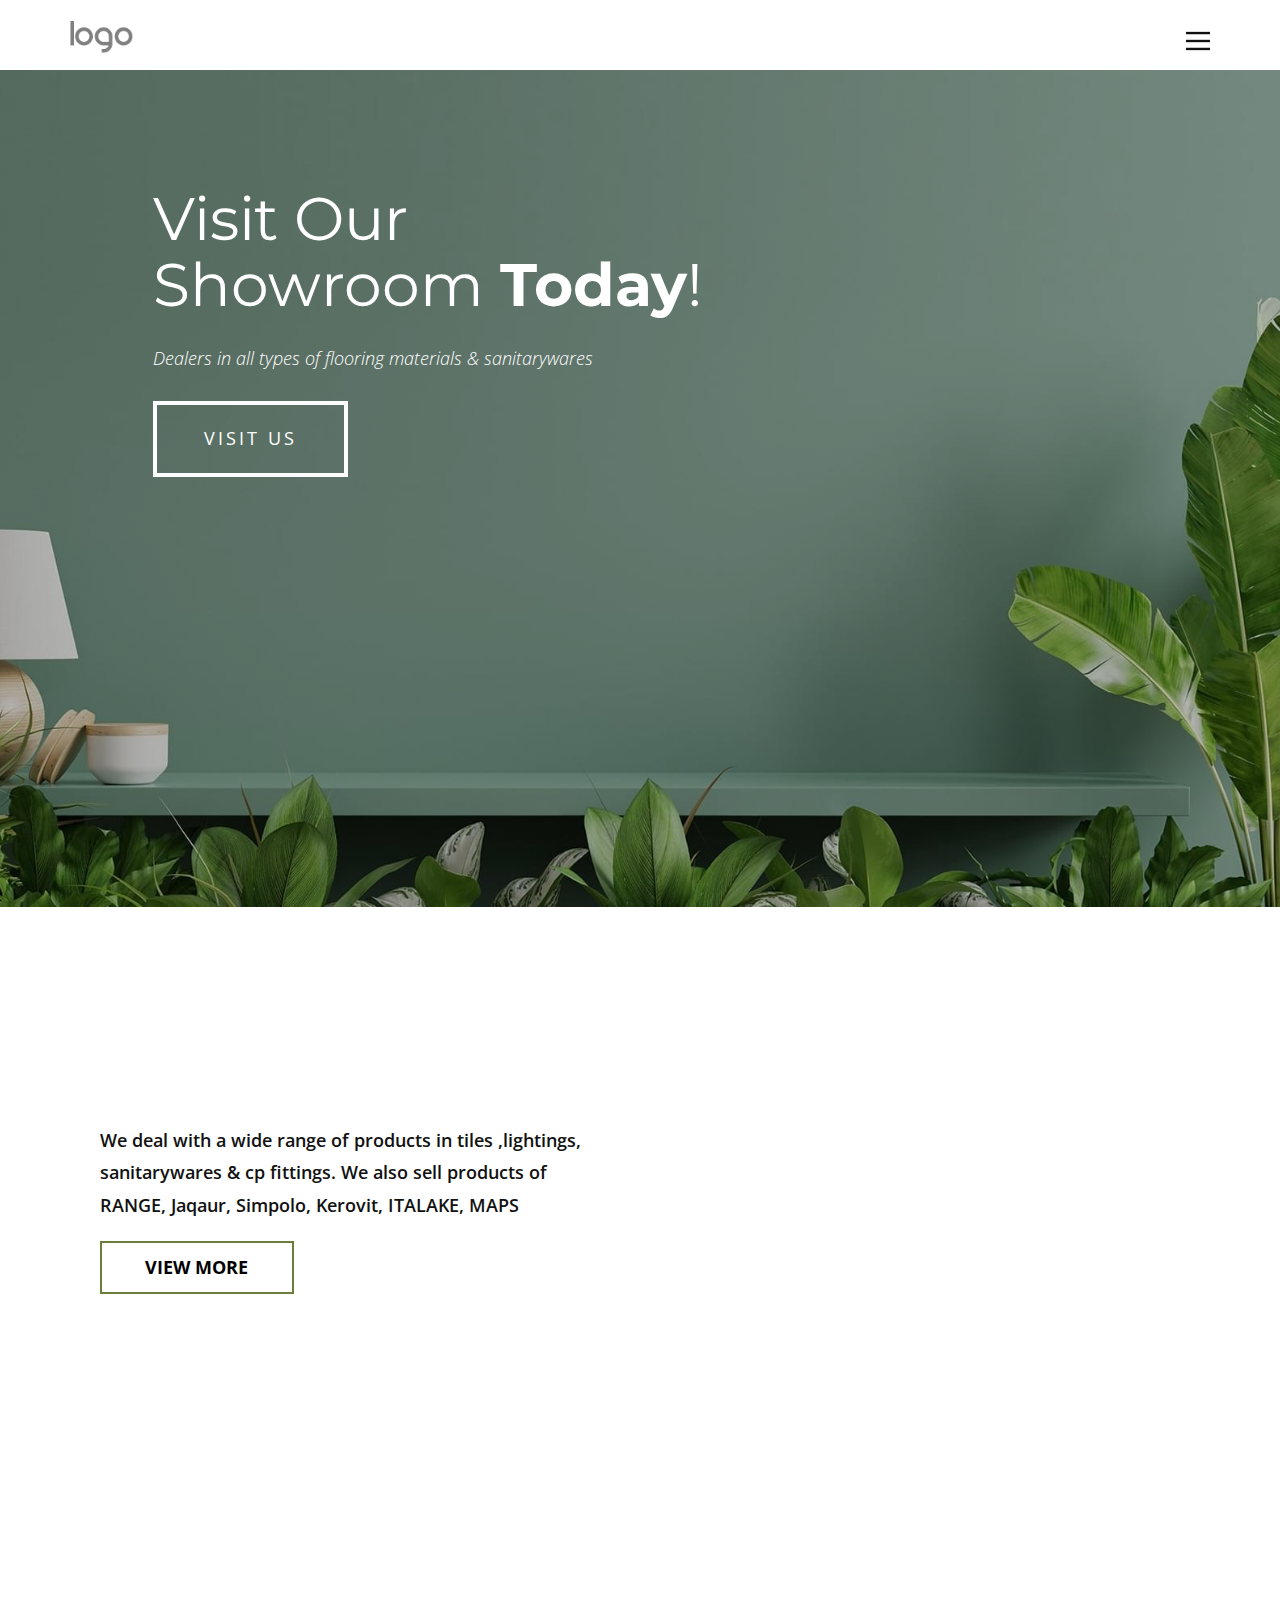
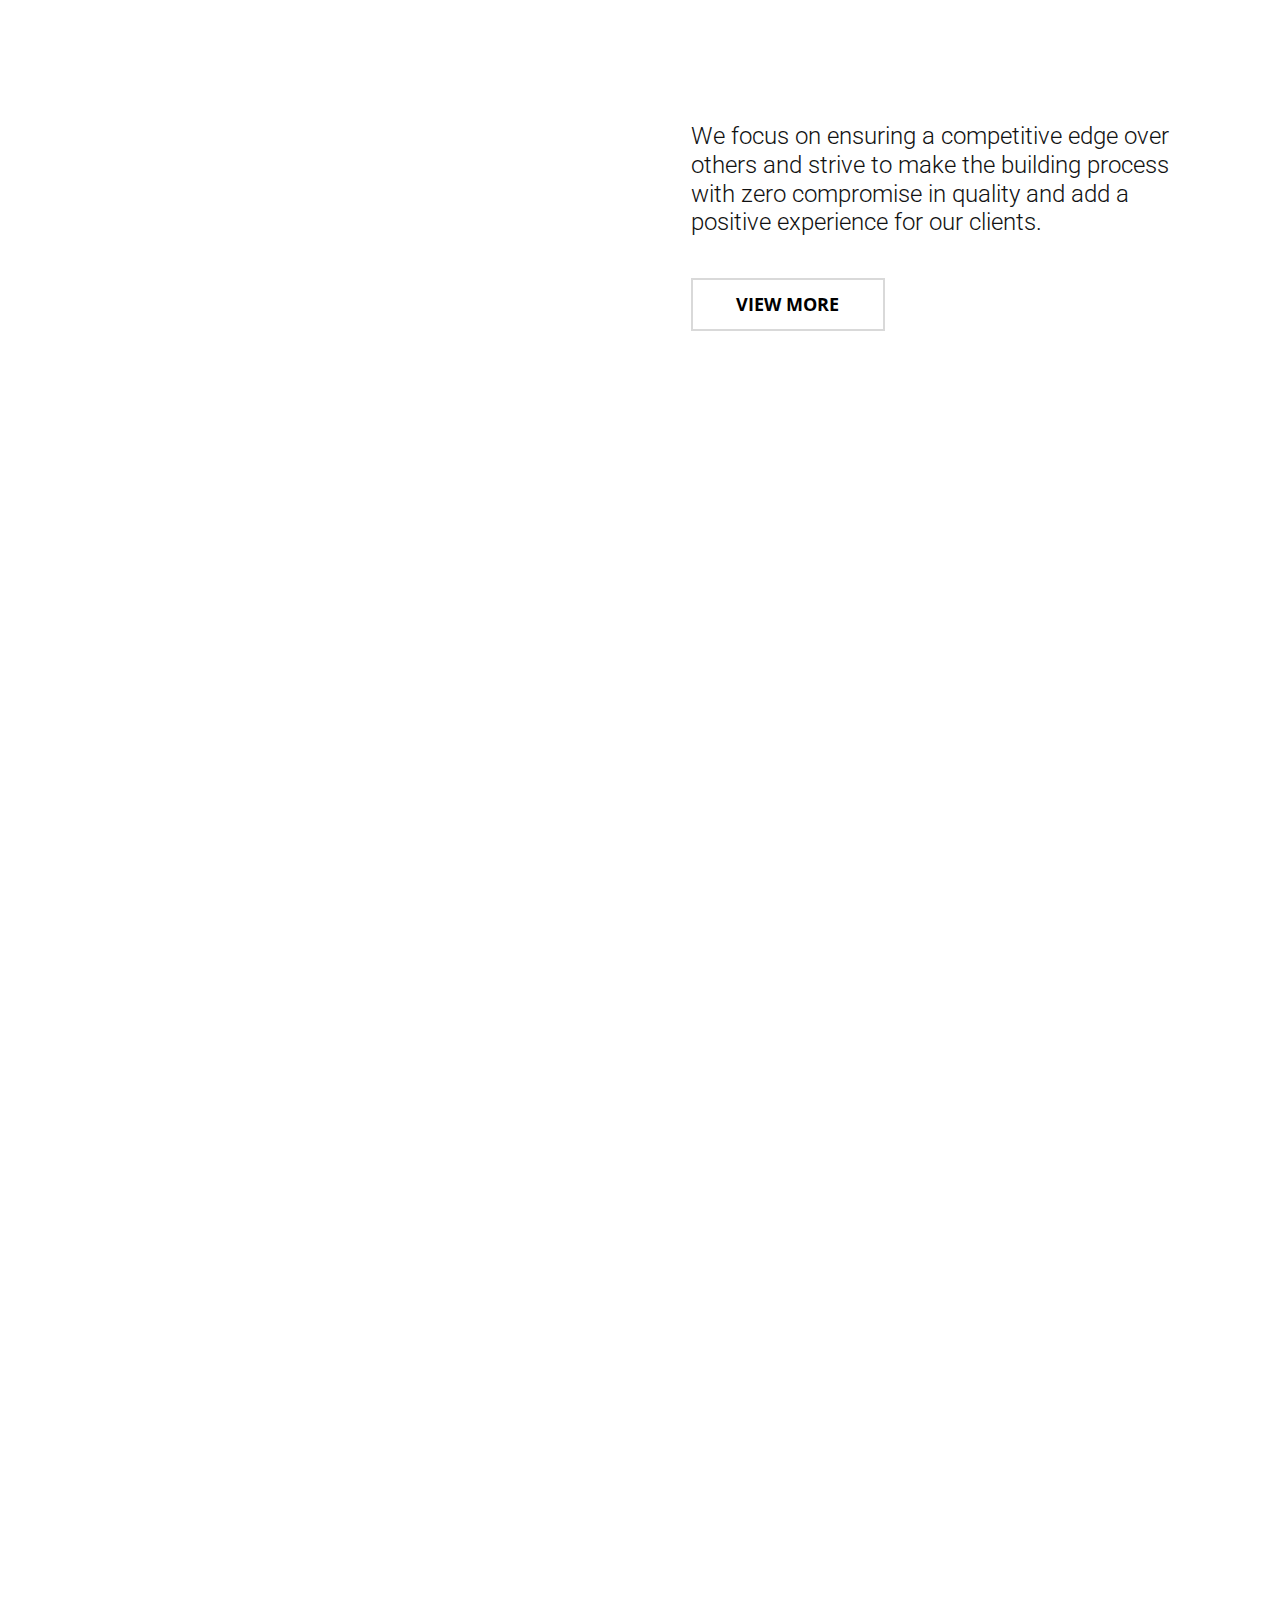
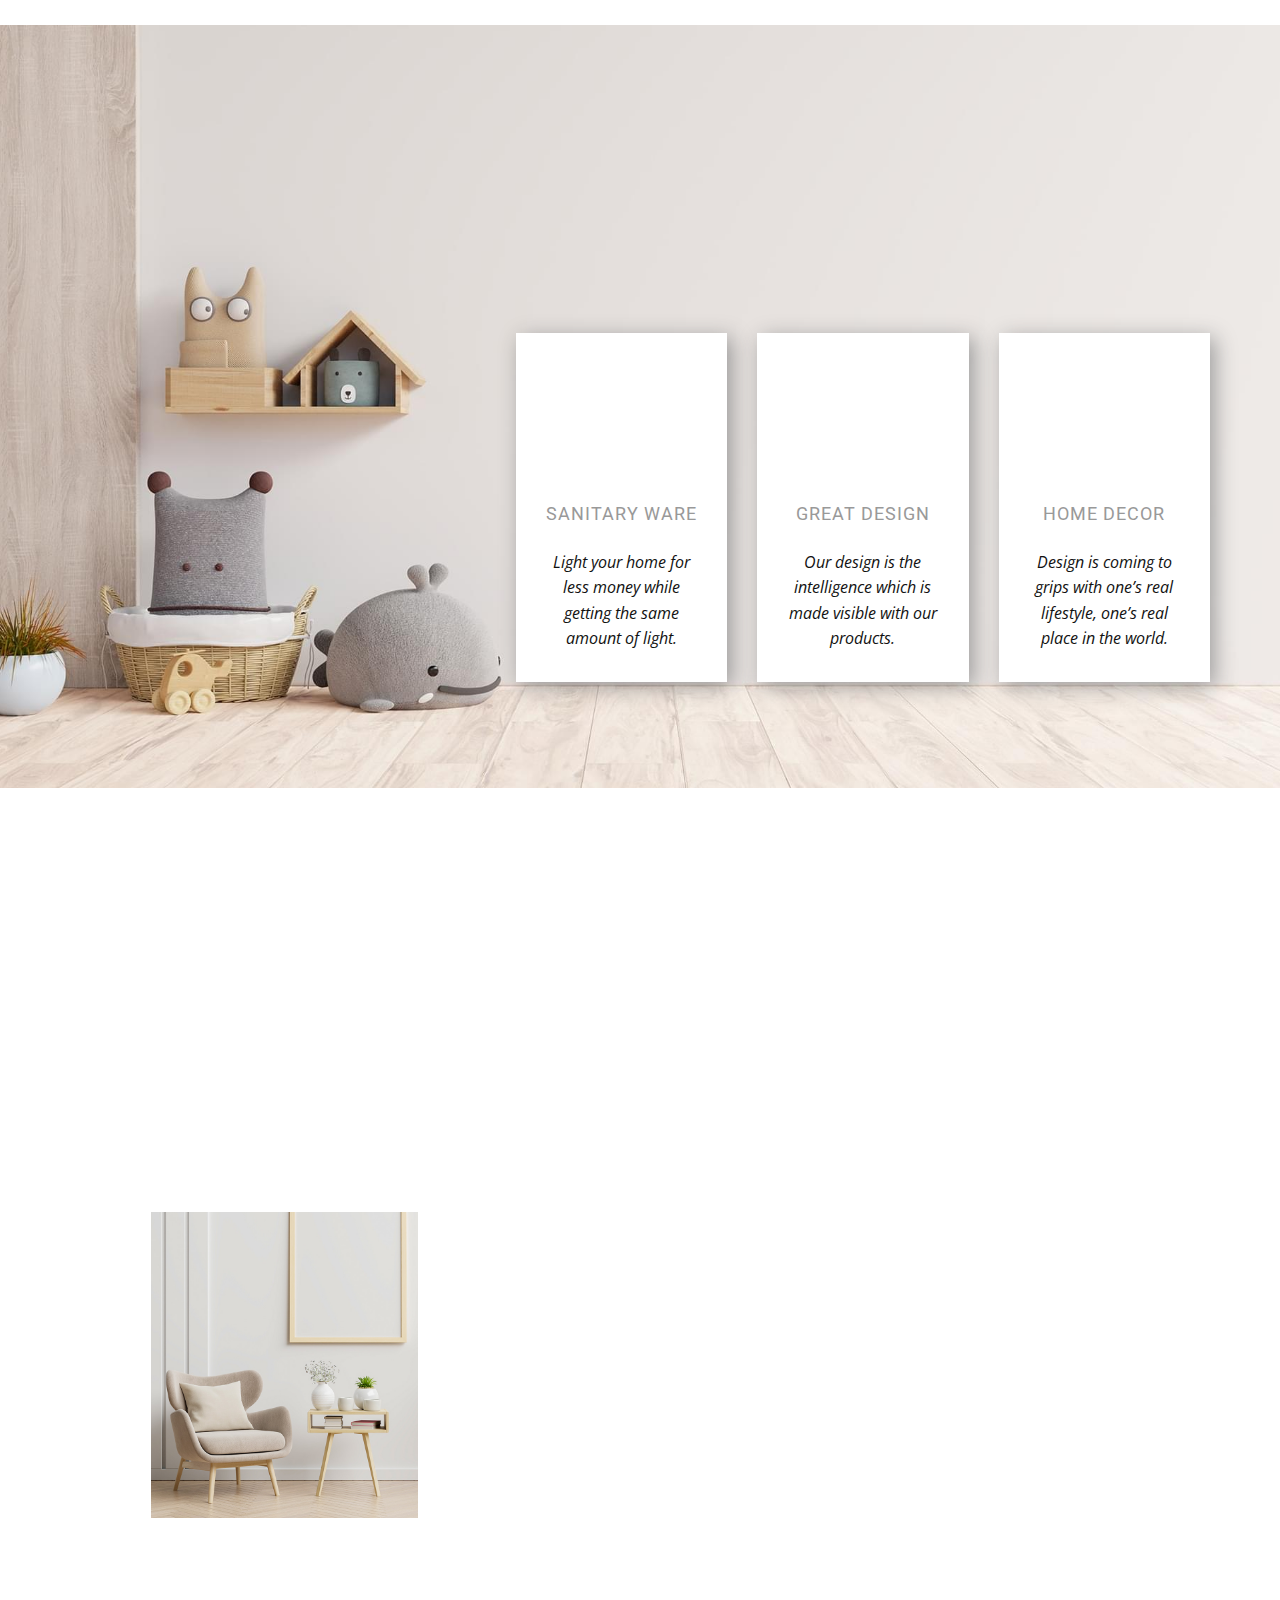
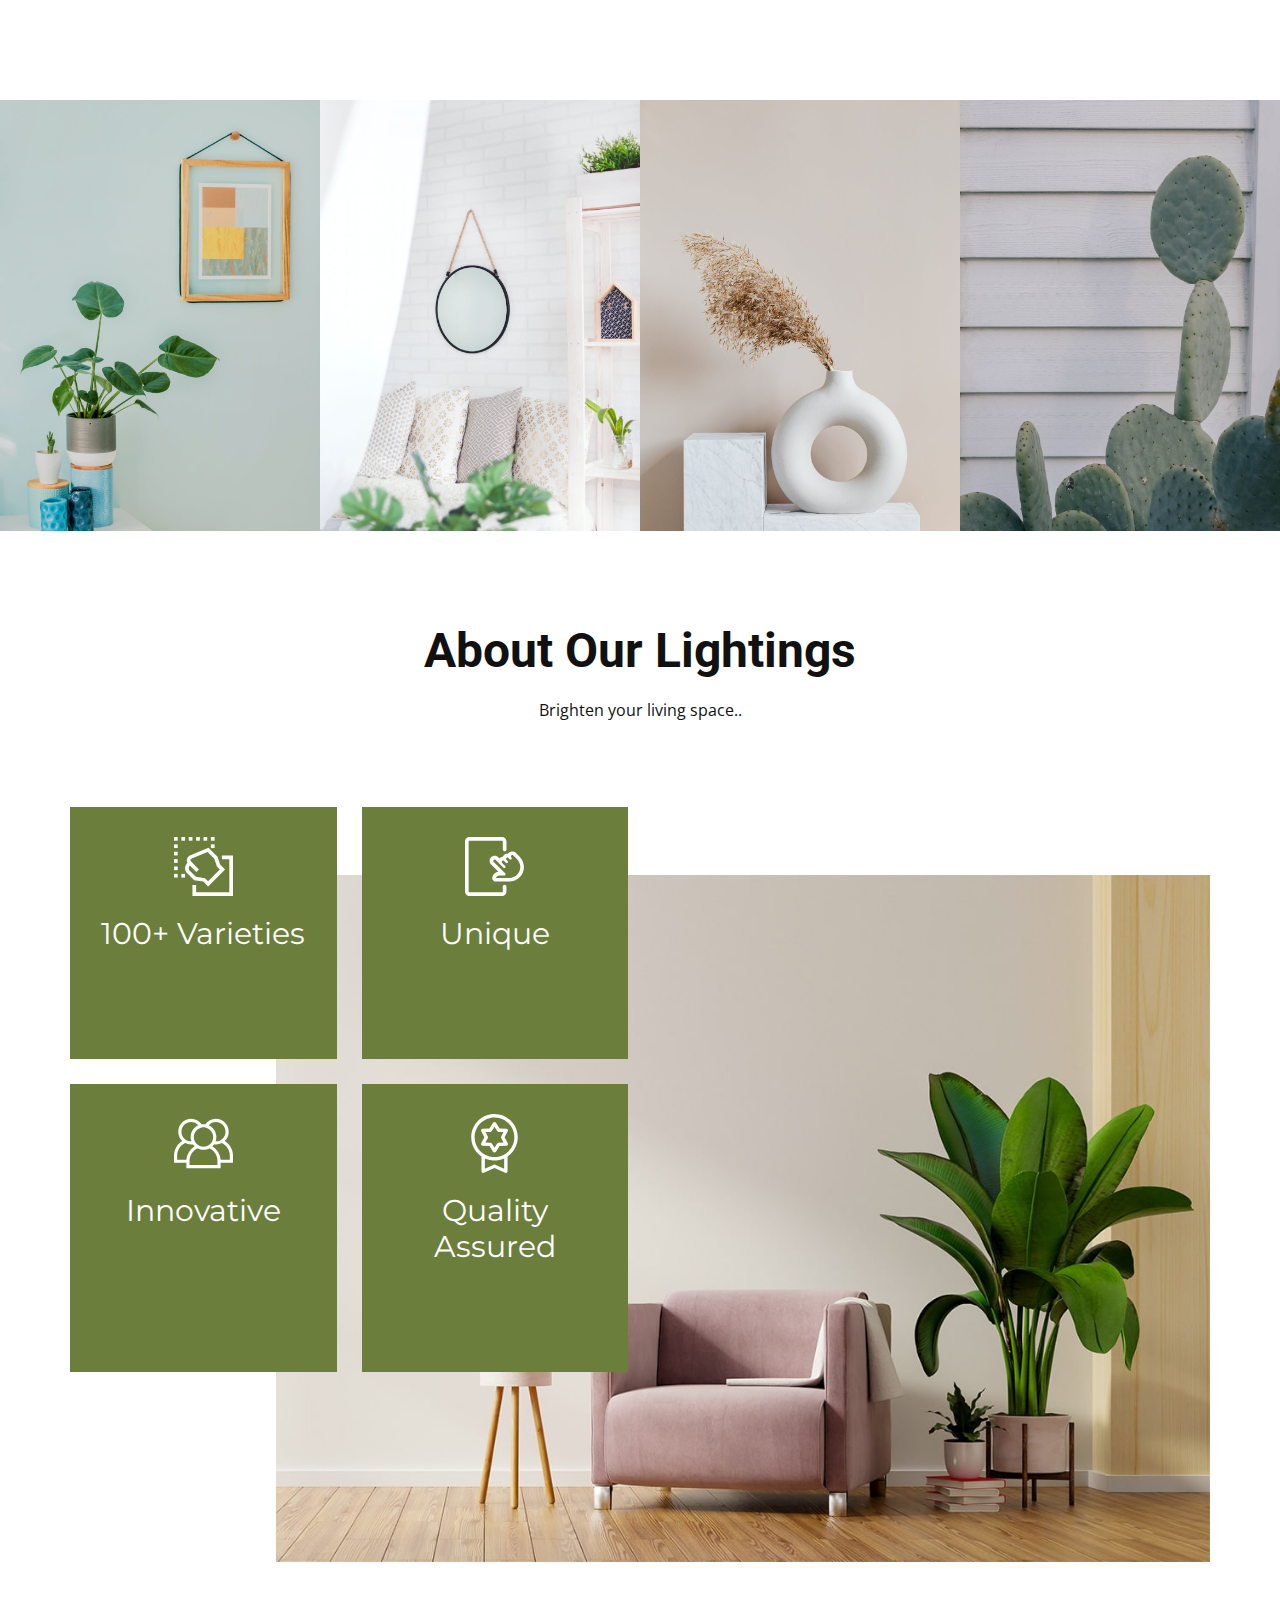
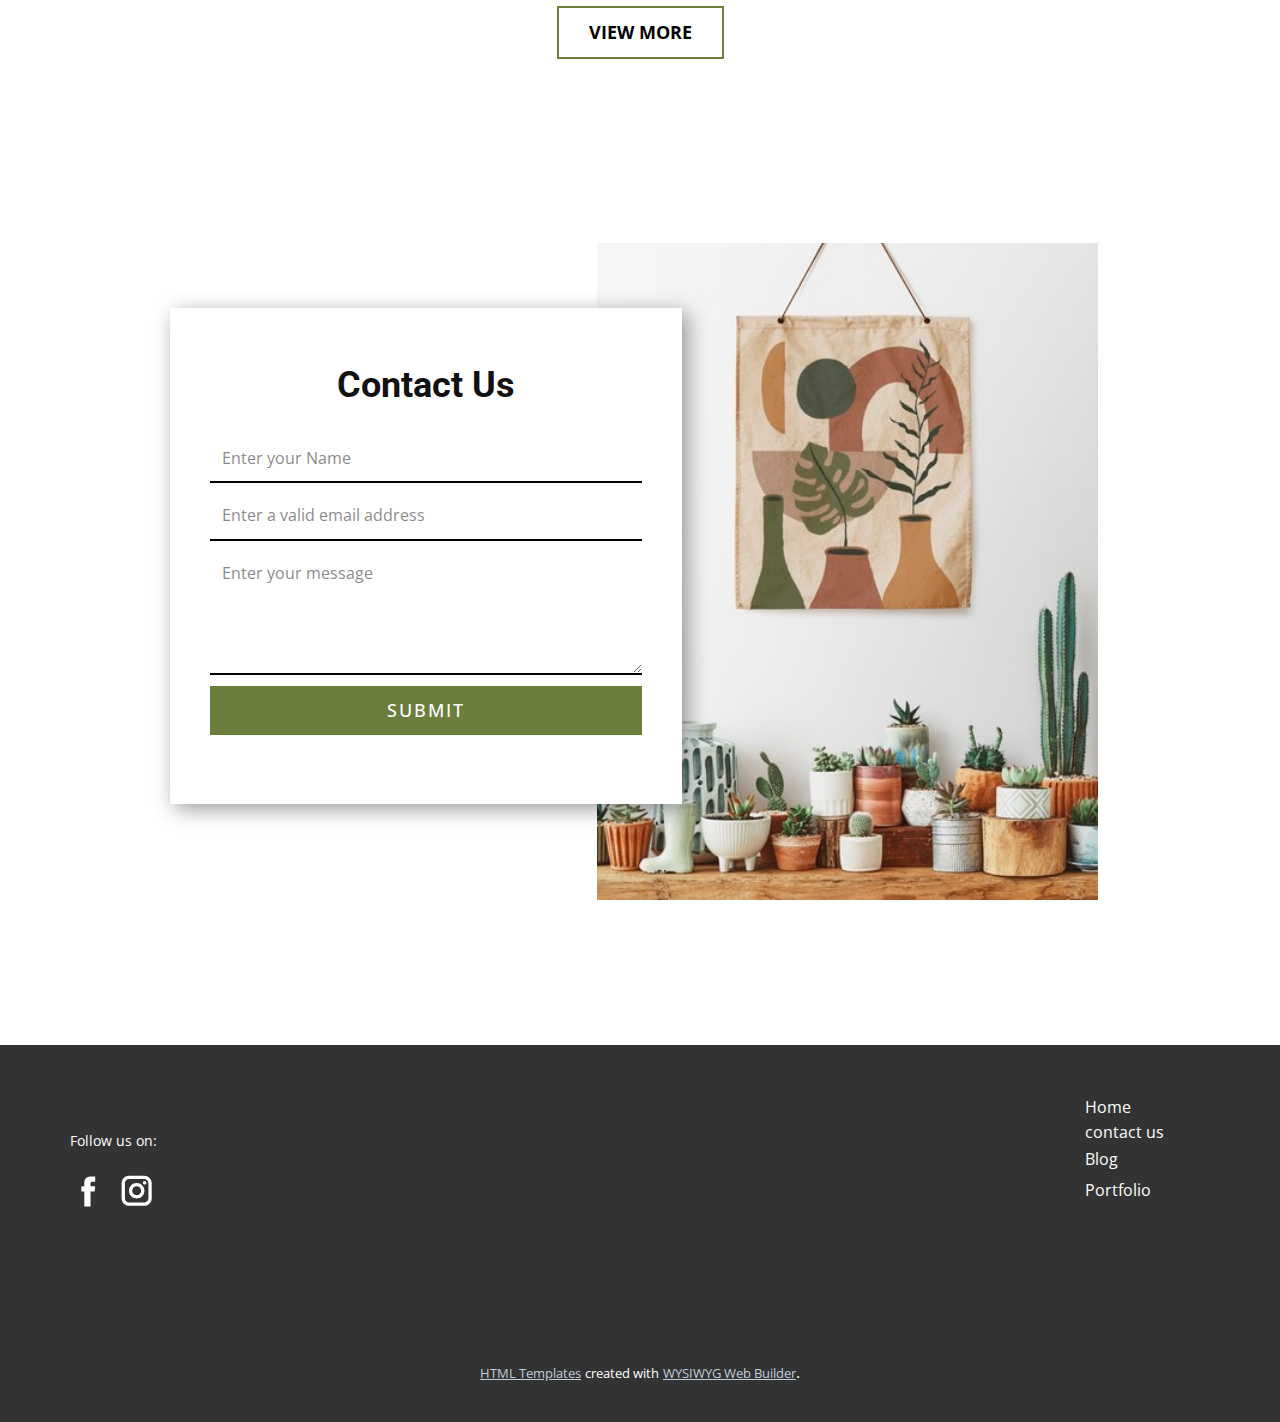
==== commit 6a357d99: "Add files via upload" ====
--- a/three/index.html
+++ b/three/index.html
@@ -13,7 +13,7 @@
     <script class="u-script" type="text/javascript" src="nicepage.js" defer=""></script>
     <meta name="generator" content="Nicepage 4.3.1, nicepage.com">
     <link id="u-theme-google-font" rel="stylesheet" href="https://fonts.googleapis.com/css?family=Roboto:100,100i,300,300i,400,400i,500,500i,700,700i,900,900i|Open+Sans:300,300i,400,400i,600,600i,700,700i,800,800i">
-    <link id="u-page-google-font" rel="stylesheet" href="https://fonts.googleapis.com/css?family=Montserrat:100,100i,200,200i,300,300i,400,400i,500,500i,600,600i,700,700i,800,800i,900,900i|Open+Sans:300,300i,400,400i,600,600i,700,700i,800,800i">
+    <link id="u-page-google-font" rel="stylesheet" href="https://fonts.googleapis.com/css?family=Montserrat:100,100i,200,200i,300,300i,400,400i,500,500i,600,600i,700,700i,800,800i,900,900i">
     
     
     
@@ -34,26 +34,10 @@
     <meta property="og:title" content="Home 1">
     <meta property="og:type" content="website">
   </head>
-  <body data-home-page="https://website1268309.nicepage.io/Home-1.html?version=a5186743-5417-42aa-b2e5-dc056391abf8" data-home-page-title="Home 1" class="u-body"><header class="u-align-center-sm u-align-center-xs u-clearfix u-header u-header" id="sec-6df1"><div class="u-clearfix u-sheet u-valign-middle u-sheet-1">
+  <body data-home-page="https://website1268309.nicepage.io/Home-1.html?version=311a657b-ddf7-4bfd-b095-2ad28c4fcc50" data-home-page-title="Home 1" class="u-body"><header class="u-align-center-sm u-align-center-xs u-clearfix u-header u-header" id="sec-6df1"><div class="u-clearfix u-sheet u-sheet-1">
         <a href="#" class="u-image u-logo u-image-1" data-image-width="80" data-image-height="40">
           <img src="images/d03cc6e5-2eb6-4776-9a93-7e74e581851e_150.png" class="u-logo-image u-logo-image-1">
         </a>
-        <div class="u-social-icons u-spacing-10 u-social-icons-1">
-          <a class="u-social-url" title="facebook" target="_blank" href=""><span class="u-icon u-social-facebook u-social-icon u-icon-1"><svg class="u-svg-link" preserveAspectRatio="xMidYMin slice" viewBox="0 0 112 112" style=""><use xlink:href="#svg-59e3"></use></svg><svg class="u-svg-content" viewBox="0 0 112 112" x="0" y="0" id="svg-59e3"><circle fill="currentColor" cx="56.1" cy="56.1" r="55"></circle><path fill="#FFFFFF" d="M73.5,31.6h-9.1c-1.4,0-3.6,0.8-3.6,3.9v8.5h12.6L72,58.3H60.8v40.8H43.9V58.3h-8V43.9h8v-9.2
-            c0-6.7,3.1-17,17-17h12.5v13.9H73.5z"></path></svg></span>
-          </a>
-          <a class="u-social-url" title="twitter" target="_blank" href=""><span class="u-icon u-social-icon u-social-twitter u-icon-2"><svg class="u-svg-link" preserveAspectRatio="xMidYMin slice" viewBox="0 0 112 112" style=""><use xlink:href="#svg-2323"></use></svg><svg class="u-svg-content" viewBox="0 0 112 112" x="0" y="0" id="svg-2323"><circle fill="currentColor" class="st0" cx="56.1" cy="56.1" r="55"></circle><path fill="#FFFFFF" d="M83.8,47.3c0,0.6,0,1.2,0,1.7c0,17.7-13.5,38.2-38.2,38.2C38,87.2,31,85,25,81.2c1,0.1,2.1,0.2,3.2,0.2
-            c6.3,0,12.1-2.1,16.7-5.7c-5.9-0.1-10.8-4-12.5-9.3c0.8,0.2,1.7,0.2,2.5,0.2c1.2,0,2.4-0.2,3.5-0.5c-6.1-1.2-10.8-6.7-10.8-13.1
-            c0-0.1,0-0.1,0-0.2c1.8,1,3.9,1.6,6.1,1.7c-3.6-2.4-6-6.5-6-11.2c0-2.5,0.7-4.8,1.8-6.7c6.6,8.1,16.5,13.5,27.6,14
-            c-0.2-1-0.3-2-0.3-3.1c0-7.4,6-13.4,13.4-13.4c3.9,0,7.3,1.6,9.8,4.2c3.1-0.6,5.9-1.7,8.5-3.3c-1,3.1-3.1,5.8-5.9,7.4
-            c2.7-0.3,5.3-1,7.7-2.1C88.7,43,86.4,45.4,83.8,47.3z"></path></svg></span>
-          </a>
-          <a class="u-social-url" title="instagram" target="_blank" href=""><span class="u-icon u-social-icon u-social-instagram u-icon-3"><svg class="u-svg-link" preserveAspectRatio="xMidYMin slice" viewBox="0 0 112 112" style=""><use xlink:href="#svg-b23c"></use></svg><svg class="u-svg-content" viewBox="0 0 112 112" x="0" y="0" id="svg-b23c"><circle fill="currentColor" cx="56.1" cy="56.1" r="55"></circle><path fill="#FFFFFF" d="M55.9,38.2c-9.9,0-17.9,8-17.9,17.9C38,66,46,74,55.9,74c9.9,0,17.9-8,17.9-17.9C73.8,46.2,65.8,38.2,55.9,38.2
-            z M55.9,66.4c-5.7,0-10.3-4.6-10.3-10.3c-0.1-5.7,4.6-10.3,10.3-10.3c5.7,0,10.3,4.6,10.3,10.3C66.2,61.8,61.6,66.4,55.9,66.4z"></path><path fill="#FFFFFF" d="M74.3,33.5c-2.3,0-4.2,1.9-4.2,4.2s1.9,4.2,4.2,4.2s4.2-1.9,4.2-4.2S76.6,33.5,74.3,33.5z"></path><path fill="#FFFFFF" d="M73.1,21.3H38.6c-9.7,0-17.5,7.9-17.5,17.5v34.5c0,9.7,7.9,17.6,17.5,17.6h34.5c9.7,0,17.5-7.9,17.5-17.5V38.8
-            C90.6,29.1,82.7,21.3,73.1,21.3z M83,73.3c0,5.5-4.5,9.9-9.9,9.9H38.6c-5.5,0-9.9-4.5-9.9-9.9V38.8c0-5.5,4.5-9.9,9.9-9.9h34.5
-            c5.5,0,9.9,4.5,9.9,9.9V73.3z"></path></svg></span>
-          </a>
-        </div>
         <nav class="u-align-left u-menu u-menu-dropdown u-offcanvas u-menu-1" data-responsive-from="XL">
           <div class="menu-collapse" style="font-size: 1rem;">
             <a class="u-button-style u-nav-link" href="#">
@@ -80,13 +64,10 @@
       </div></header> 
     <section class="u-clearfix u-image u-shading u-section-1" id="sec-9f8e" data-image-width="1920" data-image-height="1035">
       <div class="u-clearfix u-sheet u-valign-middle-lg u-sheet-1">
-        <h1 class="u-custom-font u-font-montserrat u-text u-text-1" data-animation-name="fadeIn" data-animation-duration="1000" data-animation-direction="Down"> Visit Our Inspirational Showrooms <span style="font-weight: 700;">Today</span>!
+        <h1 class="u-custom-font u-font-montserrat u-text u-text-1" data-animation-name="fadeIn" data-animation-duration="1000" data-animation-direction="Down"> Visit Our Showroom&nbsp;<span style="font-weight: 700;">Today</span>!
         </h1>
-        <p class="u-text u-text-2">Sample text. Click to select the text box. Click again or double click to start editing the text.&nbsp;Viverra maecenas accumsan lacus vel <span class="u-text-grey-30"></span>facilisis volutpat. Cras fermentum odio eu feugiat pretium nibh.
-        </p>
-        <a href="https://www.residentialarchitect.com/awards/residential-architect-design-awards/" class="u-active-white u-border-4 u-border-active-white u-border-hover-white u-border-white u-btn u-button-style u-hover-white u-text-active-palette-4-dark-2 u-text-hover-palette-4-dark-2 u-btn-1" target="_blank">learn more</a>
-        <p class="u-text u-text-3">Image from <a href="https://freepik.com/photos/backround" class="u-active-none u-border-1 u-border-white u-btn u-button-link u-button-style u-hover-none u-none u-radius-0 u-text-active-grey-5 u-text-body-alt-color u-text-hover-grey-5 u-btn-2">Freepik</a>
-        </p>
+        <p class="u-text u-text-2" spellcheck="false">Dealers in all types of flooring materials &amp; sanitarywares</p>
+        <a href="https://maps.app.goo.gl/tbVy6oZXZNmKGJje7" class="u-active-white u-border-4 u-border-active-white u-border-hover-white u-border-white u-btn u-button-style u-hover-white u-text-active-palette-4-dark-2 u-text-hover-palette-4-dark-2 u-btn-1" target="_blank">VISIT US</a>
       </div>
     </section>
     <section class="u-clearfix u-white u-section-2" id="carousel_ff86">
@@ -98,9 +79,9 @@
                 <div class="u-layout-col">
                   <div class="u-align-left u-container-style u-layout-cell u-size-40 u-layout-cell-1">
                     <div class="u-container-layout u-container-layout-1">
-                      <h2 class="u-text u-text-1" data-animation-name="fadeIn" data-animation-duration="1000" data-animation-direction="Down"> About Our Building Company</h2>
-                      <p class="u-text u-text-2"> Ut enim ad minim veniam, quis nostrud exercitation ullamco laboris nisi ut aliquip ex ea commodo consequat. Duis aute irure dolor in reprehenderit in voluptate velit esse cillum dolore eu fugiat nulla pariatur. Excepteur sint occaecat cupidatat non proident, sunt in culpa qui officia deserunt mollit anim id est laborum. </p>
-                      <a href="https://nicepage.com/k/aesthetic-website-templates" class="u-active-palette-4-dark-2 u-border-2 u-border-active-palette-4-dark-2 u-border-hover-palette-4-dark-2 u-border-palette-4-dark-2 u-btn u-button-style u-color-scheme-summer-time u-color-style-multicolor-1 u-hover-palette-4-dark-2 u-none u-text-active-white u-text-black u-text-hover-white u-btn-1">Learn more</a>
+                      <h2 class="u-text u-text-1" data-animation-name="fadeIn" data-animation-duration="1000" data-animation-direction="Down"> About Our Company</h2>
+                      <p class="u-text u-text-2" spellcheck="false">We deal with a wide range of products in tiles ,lightings, sanitarywares &amp; cp fittings. We also sell products of RANGE, Jaqaur, Simpolo, Kerovit, ITALAKE, MAPS</p>
+                      <a href="./gallery.html" class="u-active-palette-4-dark-2 u-border-2 u-border-active-palette-4-dark-2 u-border-hover-palette-4-dark-2 u-border-palette-4-dark-2 u-btn u-button-style u-color-scheme-summer-time u-color-style-multicolor-1 u-hover-palette-4-dark-2 u-none u-text-active-white u-text-black u-text-hover-white u-btn-1">VIEW MORE</a>
                     </div>
                   </div>
                   <div class="u-container-style u-layout-cell u-shape-rectangle u-size-20 u-layout-cell-2">
@@ -123,11 +104,8 @@
                   </div>
                   <div class="u-align-left u-container-style u-layout-cell u-size-40 u-layout-cell-4">
                     <div class="u-container-layout u-container-layout-4">
-                      <h3 class="u-text u-text-3"> We focus on ensuring a competitive edge and strive to make the building process a positive experience for our clients.</h3>
-                      <p class="u-text u-text-4"> Ut enim ad minim veniam, quis nostrud exercitation ullamco laboris nisi ut aliquip ex ea commodo consequat. Duis aute irure dolor in reprehenderit in voluptate velit esse cillum dolore eu fugiat nulla pariatur. Excepteur sint occaecat cupidatat non proident, sunt in culpa qui officia deserunt mollit anim id est laborum. </p>
-                      <p class="u-text u-text-5">Image from <a href="https://www.freepik.com/photos/background" class="u-border-1 u-border-black u-btn u-button-link u-button-style u-none u-text-body-color u-btn-2" target="_blank">Freepik</a>
-                      </p>
-                      <a href="https://nicepage.com/k/aesthetic-website-templates" class="u-active-grey-15 u-border-2 u-border-active-grey-15 u-border-grey-15 u-border-hover-grey-15 u-btn u-button-style u-color-scheme-summer-time u-color-style-multicolor-1 u-hover-grey-15 u-none u-text-active-black u-text-black u-text-hover-black u-btn-3">Learn more</a>
+                      <h3 class="u-text u-text-3" spellcheck="false"> We focus on ensuring a competitive edge over others and strive to make the building process with zero compromise in quality and add a positive experience for our clients.</h3>
+                      <a href="./gallery.html" class="u-active-grey-15 u-border-2 u-border-active-grey-15 u-border-grey-15 u-border-hover-grey-15 u-btn u-button-style u-color-scheme-summer-time u-color-style-multicolor-1 u-hover-grey-15 u-none u-text-active-black u-text-black u-text-hover-black u-btn-2">VIEW MORE</a>
                     </div>
                   </div>
                 </div>
@@ -153,36 +131,27 @@
         </div>
         <div class="u-grey-10 u-preserve-proportions u-shape u-shape-circle u-shape-3" data-animation-name="rollIn" data-animation-duration="1000" data-animation-direction="" data-animation-delay="250"></div>
         <div class="u-align-left u-container-style u-group u-white u-group-1" data-animation-name="fadeIn" data-animation-duration="1000" data-animation-direction="Down">
-          <div class="u-container-layout u-valign-middle u-container-layout-1">
-            <h2 class="u-text u-text-1">Real-time Visualization</h2>
-            <p class="u-text u-text-2">Elit ut aliquam purus sit amet luctus venenatis. Ridiculus mus mauris vitae ultricies leo integer malesuada. Massa enim nec dui nunc mattis enim. Sagittis vitae et leo duis ut. Lacus suspendisse faucibus interdum.</p>
-            <p class="u-text u-text-3">Images from <a href="https://www.freepik.com/photos/food" class="u-active-none u-border-1 u-border-active-palette-4-base u-border-black u-border-hover-palette-4-base u-btn u-button-link u-button-style u-hover-none u-none u-text-body-color u-btn-1">Freepik</a>
-            </p>
-            <a href="https://nicepage.com/k/aesthetic-website-templates" class="u-active-grey-15 u-border-2 u-border-active-grey-15 u-border-grey-15 u-border-hover-grey-15 u-btn u-button-style u-color-scheme-summer-time u-color-style-multicolor-1 u-hover-grey-15 u-none u-text-active-black u-text-black u-text-hover-black u-btn-2">Learn more</a>
+          <div class="u-container-layout u-container-layout-1">
+            <h2 class="u-text u-text-1" spellcheck="false">Real-time Designs</h2>
+            <p class="u-text u-text-2" spellcheck="false">We are based on many real-time designs and those designs which are in go with the present trend</p>
+            <a href="./gallery.html" class="u-active-grey-15 u-border-2 u-border-active-grey-15 u-border-grey-15 u-border-hover-grey-15 u-btn u-button-style u-color-scheme-summer-time u-color-style-multicolor-1 u-hover-grey-15 u-none u-text-active-black u-text-black u-text-hover-black u-btn-1">VIEW MORE</a>
           </div>
         </div>
       </div>
     </section>
     <section class="u-align-right u-clearfix u-image u-section-4" id="carousel_0dd8" data-image-width="1920" data-image-height="1080">
       <div class="u-clearfix u-sheet u-valign-middle-md u-valign-middle-sm u-valign-middle-xs u-sheet-1">
-        <div class="u-align-right u-container-style u-group u-shape-rectangle u-group-1">
-          <div class="u-container-layout u-valign-top u-container-layout-1">
-            <h2 class="u-align-center-sm u-align-center-xs u-text u-text-1"> We design &amp; deliver beautiful hotels, luxury homes and innovative workplace interiors </h2>
-            <p class="u-align-center-sm u-align-center-xs u-text u-text-2">Image from <a href="https://www.freepik.com/photos/background" class="u-active-none u-border-1 u-border-active-grey-50 u-border-black u-border-hover-grey-60 u-btn u-button-link u-button-style u-hover-none u-none u-text-body-color u-btn-1">Freepik</a>
-            </p>
-          </div>
-        </div>
         <div class="u-list u-list-1">
           <div class="u-repeater u-repeater-1">
             <div class="u-container-style u-hover-feature u-list-item u-repeater-item u-video-cover u-white u-list-item-1">
-              <div class="u-container-layout u-similar-container u-container-layout-2"><span class="u-grey-10 u-icon u-icon-circle u-spacing-25 u-text-grey-50 u-icon-1" data-animation-name="rollIn" data-animation-duration="1000" data-animation-direction=""><svg class="u-svg-link" preserveAspectRatio="xMidYMin slice" viewBox="0 0 512 512" style=""><use xlink:href="#svg-078c"></use></svg><svg class="u-svg-content" viewBox="0 0 512 512" id="svg-078c"><g><path d="m437 21c-36.219 0-66.522 25.808-73.491 60h-348.509c-8.284 0-15 6.716-15 15v380c0 8.284 6.716 15 15 15h422c41.355 0 75-33.645 75-75v-320c0-41.355-33.645-75-75-75zm-45 75c0-24.813 20.187-45 45-45s45 20.187 45 45v260.036c-12.543-9.436-28.131-15.036-45-15.036s-32.457 5.6-45 15.036zm45 365h-407v-350h332v305c0 8.284 6.716 15 15 15s15-6.716 15-15c0-24.813 20.187-45 45-45s45 20.187 45 45-20.187 45-45 45z"></path><path d="m316 141h-240c-8.284 0-15 6.716-15 15v260c0 8.284 6.716 15 15 15h240c8.284 0 15-6.716 15-15v-260c0-8.284-6.716-15-15-15zm-65 260v-25c0-8.284-6.716-15-15-15s-15 6.716-15 15v25h-130v-110h50v35c0 8.284 6.716 15 15 15h30c8.284 0 15-6.716 15-15s-6.716-15-15-15h-15v-85c0-8.284-6.716-15-15-15s-15 6.716-15 15v35h-50v-90h210v90h-30v-45c0-8.284-6.716-15-15-15h-30c-8.284 0-15 6.716-15 15s6.716 15 15 15h15v30h-25c-8.284 0-15 6.716-15 15s6.716 15 15 15h85v110z"></path>
+              <div class="u-container-layout u-similar-container u-valign-bottom u-container-layout-1"><span class="u-grey-10 u-icon u-icon-circle u-spacing-25 u-text-grey-50 u-icon-1" data-animation-name="rollIn" data-animation-duration="1000" data-animation-direction=""><svg class="u-svg-link" preserveAspectRatio="xMidYMin slice" viewBox="0 0 512 512" style=""><use xlink:href="#svg-078c"></use></svg><svg class="u-svg-content" viewBox="0 0 512 512" id="svg-078c"><g><path d="m437 21c-36.219 0-66.522 25.808-73.491 60h-348.509c-8.284 0-15 6.716-15 15v380c0 8.284 6.716 15 15 15h422c41.355 0 75-33.645 75-75v-320c0-41.355-33.645-75-75-75zm-45 75c0-24.813 20.187-45 45-45s45 20.187 45 45v260.036c-12.543-9.436-28.131-15.036-45-15.036s-32.457 5.6-45 15.036zm45 365h-407v-350h332v305c0 8.284 6.716 15 15 15s15-6.716 15-15c0-24.813 20.187-45 45-45s45 20.187 45 45-20.187 45-45 45z"></path><path d="m316 141h-240c-8.284 0-15 6.716-15 15v260c0 8.284 6.716 15 15 15h240c8.284 0 15-6.716 15-15v-260c0-8.284-6.716-15-15-15zm-65 260v-25c0-8.284-6.716-15-15-15s-15 6.716-15 15v25h-130v-110h50v35c0 8.284 6.716 15 15 15h30c8.284 0 15-6.716 15-15s-6.716-15-15-15h-15v-85c0-8.284-6.716-15-15-15s-15 6.716-15 15v35h-50v-90h210v90h-30v-45c0-8.284-6.716-15-15-15h-30c-8.284 0-15 6.716-15 15s6.716 15 15 15h15v30h-25c-8.284 0-15 6.716-15 15s6.716 15 15 15h85v110z"></path>
 </g></svg></span>
-                <h6 class="u-align-center u-text u-text-default u-text-grey-40 u-text-3">Projects</h6>
-                <p class="u-align-center u-text u-text-4">Sample text. Click to select the text box. Click again or double click to start editing the text.</p>
+                <h6 class="u-align-center u-text u-text-default u-text-grey-40 u-text-1">SANITARY WARE</h6>
+                <p class="u-align-center u-text u-text-2"> Light your&nbsp;home&nbsp;for less money while getting the same amount of light.</p>
               </div>
             </div>
             <div class="u-align-center u-container-style u-hover-feature u-list-item u-repeater-item u-video-cover u-white u-list-item-2">
-              <div class="u-container-layout u-similar-container u-container-layout-3"><span class="u-grey-10 u-icon u-icon-circle u-spacing-25 u-text-grey-50 u-icon-2" data-animation-name="rollIn" data-animation-duration="1000" data-animation-direction=""><svg class="u-svg-link" preserveAspectRatio="xMidYMin slice" viewBox="0 0 512 512" style=""><use xlink:href="#svg-c30b"></use></svg><svg class="u-svg-content" viewBox="0 0 512 512" id="svg-c30b"><g><g><g><g><g><path d="m326 180.154c-6.286 0-11.98-4.052-14.115-9.946-2.133-5.888-.23-12.679 4.605-16.644 4.865-3.989 11.816-4.459 17.216-1.27 5.379 3.176 8.23 9.683 7.004 15.791-1.391 6.926-7.64 12.069-14.71 12.069z"></path>
+              <div class="u-container-layout u-similar-container u-valign-bottom u-container-layout-2"><span class="u-grey-10 u-icon u-icon-circle u-spacing-25 u-text-grey-50 u-icon-2" data-animation-name="rollIn" data-animation-duration="1000" data-animation-direction=""><svg class="u-svg-link" preserveAspectRatio="xMidYMin slice" viewBox="0 0 512 512" style=""><use xlink:href="#svg-c30b"></use></svg><svg class="u-svg-content" viewBox="0 0 512 512" id="svg-c30b"><g><g><g><g><g><path d="m326 180.154c-6.286 0-11.98-4.052-14.115-9.946-2.133-5.888-.23-12.679 4.605-16.644 4.865-3.989 11.816-4.459 17.216-1.27 5.379 3.176 8.23 9.683 7.004 15.791-1.391 6.926-7.64 12.069-14.71 12.069z"></path>
 </g>
 </g><g><g><path d="m186 180.154c-6.287 0-11.98-4.051-14.115-9.946-2.13-5.88-.232-12.689 4.605-16.644 4.86-3.973 11.827-4.479 17.218-1.27 5.37 3.197 8.232 9.667 7.003 15.791-1.392 6.928-7.639 12.069-14.711 12.069z"></path>
 </g>
@@ -194,15 +163,15 @@
 </g><g><path d="m511.975 233.915c-.956-35.152-29.224-63.733-64.354-65.067-3.814-.145-7.581.043-11.281.517v-23.471c0-60.51-49.228-109.737-109.737-109.737h-142.041c-60.509 0-109.737 49.228-109.737 109.737v23.357c-3.431-.396-6.92-.537-10.445-.403-35.13 1.334-63.398 29.915-64.354 65.068-.618 22.72 10.17 44.009 28.858 56.948 6.335 4.387 10.116 11.358 10.116 18.65v151.33c0 8.284 6.716 15 15 15h59.824c8.284 0 15-6.716 15-15v-46.399h254.352v46.399c0 8.284 6.716 15 15 15h59.823c8.284 0 15-6.716 15-15l.001-151.33c0-7.292 3.782-14.264 10.116-18.65 18.689-12.94 29.477-34.23 28.859-56.949zm-68.976 150.53h-373.999v-29.657h373.999zm-308.914-59.657v-28.646c0-12.006 9.767-21.772 21.772-21.772h200.288c12.005 0 21.771 9.767 21.771 21.772v28.646zm-29.261-178.895c0-43.968 35.77-79.737 79.737-79.737h142.041c43.967 0 79.737 35.77 79.737 79.737v35.19c-2.716 1.932-5.31 4.078-7.76 6.437-12.772 12.296-20.008 28.68-20.5 46.317-.108.729-.165 1.473-.165 2.23v13.119c-6.623-3.083-13.997-4.817-21.771-4.817h-200.287c-7.775 0-15.148 1.734-21.772 4.817v-13.119c0-.758-.056-1.502-.165-2.23-.493-17.638-7.728-34.021-20.5-46.317-2.697-2.597-5.577-4.926-8.595-7.005zm-74.81 88.838c.527-19.398 16.122-35.169 35.503-35.905 10.169-.388 19.791 3.273 27.095 10.306 7.266 6.995 11.286 16.384 11.334 26.457-.003.135-.006.27-.007.406-.003.725.145 88.793.145 88.793h-35.084v-15.273c0-17.134-8.613-33.326-23.039-43.314-10.326-7.153-16.288-18.916-15.947-31.47zm68.81 211.113h-29.824v-31.399h29.824zm314.352 0v-31.399h29.823v31.399zm52.862-179.644c-14.425 9.989-23.038 26.181-23.038 43.314v15.273h-35.085s.152-88.115.145-88.867c-.001-.112-.003-.225-.007-.339.05-10.07 4.07-19.457 11.334-26.449 7.304-7.033 16.916-10.696 27.096-10.307 19.381.736 34.976 16.508 35.504 35.904.34 12.556-5.622 24.319-15.949 31.471z"></path>
 </g>
 </g></svg></span>
-                <h6 class="u-align-center u-text u-text-default u-text-grey-40 u-text-5"> Great design</h6>
-                <p class="u-align-center u-text u-text-6">Sample text. Click to select the text box. Click again or double click to start editing the text.</p>
+                <h6 class="u-align-center u-text u-text-default u-text-grey-40 u-text-3"> Great design</h6>
+                <p class="u-align-center u-text u-text-4">Our design is the intelligence which is made visible with our products.</p>
               </div>
             </div>
             <div class="u-align-center u-container-style u-hover-feature u-list-item u-repeater-item u-video-cover u-white u-list-item-3">
-              <div class="u-container-layout u-similar-container u-container-layout-4"><span class="u-grey-10 u-icon u-icon-circle u-spacing-25 u-text-grey-50 u-icon-3" data-animation-name="rollIn" data-animation-duration="1000" data-animation-direction=""><svg class="u-svg-link" preserveAspectRatio="xMidYMin slice" viewBox="0 0 512 512" style=""><use xlink:href="#svg-46d3"></use></svg><svg class="u-svg-content" viewBox="0 0 512 512" id="svg-46d3"><g><path d="m497 0h-482c-8.284 0-15 6.716-15 15s6.716 15 15 15h6v467c0 8.284 6.716 15 15 15h120c8.284 0 15-6.716 15-15v-43.897c0-1.035-.02-2.069-.034-3.103h170.068c-.014 1.034-.034 2.067-.034 3.103v43.897c0 8.284 6.716 15 15 15h120c8.284 0 15-6.716 15-15v-467h6c8.284 0 15-6.716 15-15s-6.716-15-15-15zm-372.423 314.319c43.483-65.888 66.423-142.18 66.423-221.384v-2.935h50v270h-89.654c-7.111-16.134-16.078-31.476-26.769-45.681zm146.423-224.319h50v2.935c0 79.205 22.94 155.497 66.423 221.384-10.691 14.205-19.658 29.547-26.769 45.681h-89.654zm50-30h-130v-30h130zm-160-30v62.935c0 74.177-21.723 145.595-62.907 207.065h-47.093v-270zm-20 452h-90v-152h47.818c27.25 35.109 42.182 78.551 42.182 123.103zm27.589-62c-1.477-10.148-3.624-20.171-6.422-30h187.667c-2.798 9.829-4.945 19.852-6.422 30zm292.411 62h-90v-28.897c0-44.552 14.932-87.993 42.182-123.103h47.818zm0-182h-47.093c-41.184-61.471-62.907-132.889-62.907-207.065v-62.935h110z"></path>
+              <div class="u-container-layout u-similar-container u-valign-bottom u-container-layout-3"><span class="u-grey-10 u-icon u-icon-circle u-spacing-25 u-text-grey-50 u-icon-3" data-animation-name="rollIn" data-animation-duration="1000" data-animation-direction=""><svg class="u-svg-link" preserveAspectRatio="xMidYMin slice" viewBox="0 0 512 512" style=""><use xlink:href="#svg-46d3"></use></svg><svg class="u-svg-content" viewBox="0 0 512 512" id="svg-46d3"><g><path d="m497 0h-482c-8.284 0-15 6.716-15 15s6.716 15 15 15h6v467c0 8.284 6.716 15 15 15h120c8.284 0 15-6.716 15-15v-43.897c0-1.035-.02-2.069-.034-3.103h170.068c-.014 1.034-.034 2.067-.034 3.103v43.897c0 8.284 6.716 15 15 15h120c8.284 0 15-6.716 15-15v-467h6c8.284 0 15-6.716 15-15s-6.716-15-15-15zm-372.423 314.319c43.483-65.888 66.423-142.18 66.423-221.384v-2.935h50v270h-89.654c-7.111-16.134-16.078-31.476-26.769-45.681zm146.423-224.319h50v2.935c0 79.205 22.94 155.497 66.423 221.384-10.691 14.205-19.658 29.547-26.769 45.681h-89.654zm50-30h-130v-30h130zm-160-30v62.935c0 74.177-21.723 145.595-62.907 207.065h-47.093v-270zm-20 452h-90v-152h47.818c27.25 35.109 42.182 78.551 42.182 123.103zm27.589-62c-1.477-10.148-3.624-20.171-6.422-30h187.667c-2.798 9.829-4.945 19.852-6.422 30zm292.411 62h-90v-28.897c0-44.552 14.932-87.993 42.182-123.103h47.818zm0-182h-47.093c-41.184-61.471-62.907-132.889-62.907-207.065v-62.935h110z"></path>
 </g></svg></span>
-                <h6 class="u-align-center u-text u-text-default u-text-grey-40 u-text-7"> Home Decor</h6>
-                <p class="u-align-center u-text u-text-8">Sample text. Click to select the text box. Click again or double click to start editing the text.</p>
+                <h6 class="u-align-center u-text u-text-default u-text-grey-40 u-text-5"> Home Decor</h6>
+                <p class="u-align-center u-text u-text-6"> Design is coming to grips with one’s real lifestyle, one’s real place in the world.</p>
               </div>
             </div>
           </div>
@@ -213,7 +182,7 @@
       
     </section>
     <section class="u-align-center-lg u-align-center-md u-align-center-sm u-align-center-xs u-clearfix u-section-5" id="carousel_b8e1">
-      <div class="u-clearfix u-sheet u-valign-middle u-sheet-1">
+      <div class="u-clearfix u-sheet u-sheet-1">
         <div class="u-shape u-shape-svg u-text-grey-15 u-shape-1" data-animation-name="rollIn" data-animation-duration="1000" data-animation-direction="" data-animation-delay="250">
           <svg class="u-svg-link" preserveAspectRatio="none" viewBox="0 0 160 160" style=""><use xlink:href="#svg-db78"></use></svg>
           <svg class="u-svg-content" viewBox="0 0 160 160" x="0px" y="0px" id="svg-db78"><path d="M114.3,152.3l38-38C144.4,130.9,130.9,144.4,114.3,152.3z M117.1,9.1l-108,108c0.8,1.6,1.7,3.2,2.7,4.8l110-110
@@ -226,12 +195,10 @@
         </div>
         <div class="u-opacity u-opacity-50 u-palette-4-dark-2 u-shape u-shape-circle u-shape-2" data-animation-name="rotateIn" data-animation-duration="1000" data-animation-delay="250" data-animation-direction=""></div>
         <div class="u-align-left u-container-style u-grey-5 u-group u-group-1" data-animation-name="fadeIn" data-animation-duration="1000" data-animation-direction="Up" data-animation-delay="500">
-          <div class="u-container-layout u-valign-middle u-container-layout-1">
+          <div class="u-container-layout u-container-layout-1">
             <h2 class="u-text u-text-1">Interior Studio</h2>
-            <p class="u-text u-text-2">Elit ut aliquam purus sit amet luctus venenatis. Ridiculus mus mauris vitae ultricies leo integer malesuada. Massa enim nec dui nunc mattis enim. Sagittis vitae et leo duis ut. Lacus suspendisse faucibus interdum.</p>
-            <p class="u-text u-text-3">Images from <a href="https://www.freepik.com/photos/people" class="u-active-none u-border-1 u-border-black u-btn u-button-link u-button-style u-hover-none u-none u-text-body-color u-btn-1">Freepik</a>
-            </p>
-            <a href="https://nicepage.com/k/aesthetic-website-templates" class="u-active-palette-4-dark-2 u-border-2 u-border-active-palette-4-dark-2 u-border-hover-palette-4-dark-2 u-border-palette-4-dark-2 u-btn u-button-style u-color-scheme-summer-time u-color-style-multicolor-1 u-hover-palette-4-dark-2 u-none u-text-active-white u-text-black u-text-hover-white u-btn-2">Learn more</a>
+            <p class="u-text u-text-2" spellcheck="false"> At home decor, we raise benchmarks for ourselves. Be it product or design, innovation, sales or service, we make it a point to compete with ourselves, bettering our own standards to provide the best to the customer</p>
+            <a href="./gallery.html" class="u-active-palette-4-dark-2 u-border-2 u-border-active-palette-4-dark-2 u-border-hover-palette-4-dark-2 u-border-palette-4-dark-2 u-btn u-button-style u-color-scheme-summer-time u-color-style-multicolor-1 u-hover-palette-4-dark-2 u-none u-text-active-white u-text-black u-text-hover-white u-btn-1">VIEW MORE</a>
           </div>
         </div>
         <img class="u-expanded-width-xs u-image u-image-1" src="images/sdc.jpg" data-animation-name="fadeIn" data-animation-duration="1000" data-animation-direction="Down" data-animation-delay="500">
@@ -281,10 +248,9 @@
       </div>
     </section>
     <section class="u-align-center u-clearfix u-section-7" src="" id="carousel_d25d">
-      <div class="u-clearfix u-sheet u-valign-middle-lg u-valign-middle-sm u-valign-middle-xl u-valign-middle-xs u-sheet-1">
-        <h2 class="u-text u-text-default u-text-1">About Design Studio</h2>
-        <p class="u-text u-text-2">Sample text. Click to select the text box. Click again or double click to start editing the text. Image from <a href="https://freepik.com/photos/backround" class="u-active-none u-border-1 u-border-grey-75 u-btn u-button-link u-button-style u-hover-none u-none u-text-body-color u-btn-1">Freepik</a>
-        </p>
+      <div class="u-clearfix u-sheet u-valign-middle u-sheet-1">
+        <h2 class="u-text u-text-default u-text-1" spellcheck="false">About Our Lightings</h2>
+        <p class="u-text u-text-2">Brighten your living space..</p>
         <img class="u-image u-image-1" src="images/dsddd-min.jpg" data-image-width="1700" data-image-height="807">
         <div class="u-expanded-width-xs u-list u-list-1">
           <div class="u-repeater u-repeater-1">
@@ -293,8 +259,7 @@
             <svg class="u-svg-link" preserveAspectRatio="xMidYMin slice" viewBox="0 0 128 128" style=""><use xlink:href="#svg-5e7a"></use></svg>
             <svg class="u-svg-content" viewBox="0 0 128 128" id="svg-5e7a"><polygon points="104 40 104 48 120 48 120 120 48 120 48 104 40 104 40 128 128 128 128 40"></polygon><rect x="80" width="8" height="8"></rect><rect x="16" width="8" height="8"></rect><rect x="32" width="8" height="8"></rect><rect x="16" y="80" width="8" height="8"></rect><rect x="48" width="8" height="8"></rect><rect x="64" width="8" height="8"></rect><rect width="8" height="8"></rect><rect y="48" width="8" height="8"></rect><rect y="64" width="8" height="8"></rect><rect y="32" width="8" height="8"></rect><rect y="16" width="8" height="8"></rect><rect x="80" y="16" width="8" height="8"></rect><rect y="80" width="8" height="8"></rect><path d="m63.6 96.8 10.4 10.4 36.8-36.8-10.6-10.6-5.7-17-19.6-19.5-39.5 16.2c-6.1 2.5-9.1 9.5-6.5 15.7l0.3 0.6-0.5 0.5c-6.2 6.2-6.2 16.4 0 22.6l15.1 15.1 19.8 2.8zm-31.6-29.2c0-2.1 0.8-4.2 2.3-5.7l14.1 14.1 5.7-5.7-17-17c-1.6-1.6-1.6-4.1 0-5.7 0.4-0.4 0.8-0.7 1.3-0.9l34.6-14 14.4 14.4 5.7 17 6.3 6.3-25.5 25.5-6.6-6.6-19.8-2.8-13.2-13.3c-1.5-1.5-2.3-3.5-2.3-5.6z"></path></svg>
           </span>
-                <h4 class="u-custom-font u-font-montserrat u-text u-text-body-alt-color u-text-3">Projects</h4>
-                <p class="u-custom-font u-font-open-sans u-text u-text-body-alt-color u-text-4" data-animation-name="counter" data-animation-event="scroll" data-animation-duration="3000">100</p>
+                <h4 class="u-custom-font u-font-montserrat u-text u-text-body-alt-color u-text-3">100+ Varieties</h4>
               </div>
             </div>
             <div class="u-align-center u-container-style u-list-item u-palette-4-dark-2 u-repeater-item u-shape-rectangle u-video-cover u-list-item-2">
@@ -302,9 +267,7 @@
             <svg class="u-svg-link" preserveAspectRatio="xMidYMin slice" viewBox="0 0 128 128" style=""><use xlink:href="#svg-e6b7"></use></svg>
             <svg xmlns="http://www.w3.org/2000/svg" xmlns:xlink="http://www.w3.org/1999/xlink" version="1.1" xml:space="preserve" class="u-svg-content" viewBox="0 0 128 128" id="svg-e6b7"><path d="m102.7 39.2c0.8 0 1.5 0.3 2.1 0.9l7.8 7.8c4.8 4.8 7.7 11.5 7.4 18.3-0.6 12.6-11 22.6-23.7 22.6h-29c-0.1 0-0.1-0.1-0.1-0.2 1.1-3 4.1-5.2 7.5-5.2h10.5c0.9 0 1.8-0.4 2.3-1.1 0.8-1.1 0.7-2.6-0.3-3.5l-24.9-24.8c-0.6-0.6-0.9-1.3-0.9-2.1s0.3-1.5 0.9-2.1 1.3-0.8 2.1-0.8 1.5 0.3 2.1 0.8l16.9 16.9c0.5 0.5 1.2 0.8 1.9 0.8s1.4-0.3 1.9-0.8 0.8-1.2 0.8-1.9-0.3-1.4-0.8-1.9l-6.7-6.7c-0.6-0.6-0.9-1.3-0.9-2.1s0.3-1.5 0.9-2.1 1.3-0.8 2.1-0.8 1.5 0.3 2.1 0.8l4 4c0.5 0.5 1.2 0.8 1.9 0.8s1.4-0.3 1.9-0.8 0.8-1.2 0.8-1.9-0.3-1.4-0.8-1.9l-2.7-2.7c-0.5-0.5-0.8-1.2-0.8-2s0.3-1.5 0.9-2.1 1.3-0.9 2.1-0.9 1.5 0.3 2.1 0.9l2.7 2.7c0.5 0.5 1.2 0.8 1.9 0.8s1.4-0.3 1.9-0.8 0.8-1.2 0.8-1.9-0.2-1.3-0.7-1.8c-0.8-0.9-1.2-2.1-0.8-3.3 0.5-1.3 1.6-1.9 2.8-1.9m0-8c-2.9 0-5.7 1.1-7.8 3.2-0.7 0.7-1.2 1.4-1.7 2.1 0 0-0.1 0.1-0.1 0-0.4 0-0.8-0.1-1.1-0.1-2.9 0-5.7 1.1-7.8 3.2-1 1-1.8 2.2-2.3 3.4 0 0 0 0.1-0.1 0.1-2.6 0.2-5.1 1.3-6.9 3.2l-0.2 0.2-2.5-2.5c-2-2-4.9-3.2-7.8-3.2s-5.7 1.1-7.8 3.2-3.2 4.9-3.2 7.8c0 3 1.2 5.7 3.2 7.8l15.8 15.8c0.1 0.1 0 0.2-0.1 0.2-5.8 0.8-10.8 4.8-12.8 10.5-1.9 5.2 2 10.7 7.5 10.7h29.1c8.5 0 16.4-3.3 22.4-9.3 6.1-6.1 9.4-14.3 9.3-23-0.1-8.4-3.8-16.4-9.8-22.4l-7.8-7.8c-1.8-2-4.6-3.1-7.5-3.1z"></path><path d="m82.1 118c0 1.1-0.9 2-2 2h-70.2c-1.1 0-2-0.9-2-2v-108c0-1.1 0.9-2 2-2h70.1c1.1 0 2 0.9 2 2v16.9c0 2.2 1.8 4 4 4s4-1.8 4-4v-16.9c0-5.5-4.5-10-9.9-10h-70.2c-5.4 0-9.9 4.5-9.9 10v108c0 5.5 4.5 10 9.9 10h70.1c5.5 0 9.9-4.5 9.9-10v-10.6c0-2.2-1.8-4-4-4s-4 1.8-4 4v10.6z"></path></svg>
           </span>
-                <h4 class="u-custom-font u-font-montserrat u-text u-text-body-alt-color u-text-5">Clie<span style="font-weight: 700;"></span>nts
-                </h4>
-                <p class="u-custom-font u-font-open-sans u-text u-text-body-alt-color u-text-6" data-animation-name="counter" data-animation-event="scroll" data-animation-duration="3000">40</p>
+                <h4 class="u-custom-font u-font-montserrat u-text u-text-body-alt-color u-text-4">Unique</h4>
               </div>
             </div>
             <div class="u-align-center u-container-style u-list-item u-palette-4-dark-2 u-repeater-item u-shape-rectangle u-video-cover">
@@ -314,8 +277,7 @@
             
             
           </span>
-                <h4 class="u-custom-font u-font-montserrat u-text u-text-body-alt-color u-text-7">Our Team</h4>
-                <p class="u-custom-font u-font-open-sans u-text u-text-body-alt-color u-text-8" data-animation-name="counter" data-animation-event="scroll" data-animation-duration="3000">20</p>
+                <h4 class="u-custom-font u-font-montserrat u-text u-text-body-alt-color u-text-5">Innovative</h4>
               </div>
             </div>
             <div class="u-align-center u-container-style u-list-item u-palette-4-dark-2 u-repeater-item u-shape-rectangle u-video-cover">
@@ -327,13 +289,12 @@
             
             
           </span>
-                <h4 class="u-custom-font u-font-montserrat u-text u-text-body-alt-color u-text-9">Awards</h4>
-                <p class="u-custom-font u-font-open-sans u-text u-text-body-alt-color u-text-10" data-animation-name="counter" data-animation-event="scroll" data-animation-duration="3000">76</p>
-              </div>
-            </div>
-          </div>
-        </div>
-        <a href="https://nicepage.com/k/offer-html-templates" class="u-active-palette-4-dark-2 u-border-2 u-border-active-palette-4-dark-2 u-border-hover-palette-4-dark-2 u-border-palette-4-dark-2 u-btn u-button-style u-color-scheme-summer-time u-color-style-multicolor-1 u-hover-palette-4-dark-2 u-none u-text-active-white u-text-black u-text-hover-white u-btn-2">Learn more</a>
+                <h4 class="u-custom-font u-font-montserrat u-text u-text-body-alt-color u-text-6">Quality Assured</h4>
+              </div>
+            </div>
+          </div>
+        </div>
+        <a href="./gallery.html" class="u-active-palette-4-dark-2 u-border-2 u-border-active-palette-4-dark-2 u-border-hover-palette-4-dark-2 u-border-palette-4-dark-2 u-btn u-button-style u-color-scheme-summer-time u-color-style-multicolor-1 u-hover-palette-4-dark-2 u-none u-text-active-white u-text-black u-text-hover-white u-btn-1">VIEW MORE</a>
       </div>
     </section>
     <section class="u-align-center u-clearfix u-valign-middle-md u-valign-middle-xs u-white u-section-8" id="carousel_a08f">
@@ -373,8 +334,6 @@
           </div>
         </div>
       </div>
-      <p class="u-text u-text-2">Image from <a href="https://www.freepik.com/photos/background" class="u-border-1 u-border-grey-75 u-btn u-button-style u-none u-text-body-color u-btn-2">Freepik</a>
-      </p>
     </section>
     
     
@@ -382,44 +341,23 @@
         <div class="u-clearfix u-expanded-width-lg u-expanded-width-md u-expanded-width-xl u-expanded-width-xs u-gutter-30 u-layout-wrap u-layout-wrap-1">
           <div class="u-gutter-0 u-layout">
             <div class="u-layout-row">
-              <div class="u-align-left u-container-style u-layout-cell u-left-cell u-size-21 u-size-30-md u-layout-cell-1">
+              <div class="u-align-left u-container-style u-layout-cell u-left-cell u-size-51 u-layout-cell-1">
                 <div class="u-container-layout u-container-layout-1">
-                  <p class="u-small-text u-text u-text-1">Copyright © 2018 All rights reserved. <br>This template is made with  by <a href="https://nicepage.com/" target="_blank">Nicepage</a>&nbsp;
-                  </p>
+                  <p class="u-small-text u-text u-text-1" spellcheck="false">Follow us on:</p>
                   <div class="u-social-icons u-spacing-10 u-social-icons-1">
                     <a class="u-social-url" target="_blank" href=""><span class="u-icon u-icon-circle u-social-facebook u-social-icon u-icon-1"><svg class="u-svg-link" preserveAspectRatio="xMidYMin slice" viewBox="0 0 112.2 112.2" style="undefined"><use xlink:href="#svg-19a5"></use></svg><svg x="0px" y="0px" viewBox="0 0 112.2 112.2" enable-background="new 0 0 112.2 112.2" xml:space="preserve" id="svg-19a5" class="u-svg-content"><path d="M75.5,28.8H65.4c-1.5,0-4,0.9-4,4.3v9.4h13.9l-1.5,15.8H61.4v45.1H42.8V58.3h-8.8V42.4h8.8V32.2 c0-7.4,3.4-18.8,18.8-18.8h13.8v15.4H75.5z"></path></svg></span>
                     </a>
-                    <a class="u-social-url" target="_blank" href=""><span class="u-icon u-icon-circle u-social-icon u-social-twitter u-icon-2"><svg class="u-svg-link" preserveAspectRatio="xMidYMin slice" viewBox="0 0 112.2 112.2" style="undefined"><use xlink:href="#svg-059a"></use></svg><svg x="0px" y="0px" viewBox="0 0 112.2 112.2" enable-background="new 0 0 112.2 112.2" xml:space="preserve" id="svg-059a" class="u-svg-content"><path d="M92.2,38.2c0,0.8,0,1.6,0,2.3c0,24.3-18.6,52.4-52.6,52.4c-10.6,0.1-20.2-2.9-28.5-8.2 c1.4,0.2,2.9,0.2,4.4,0.2c8.7,0,16.7-2.9,23-7.9c-8.1-0.2-14.9-5.5-17.3-12.8c1.1,0.2,2.4,0.2,3.4,0.2c1.6,0,3.3-0.2,4.8-0.7 c-8.4-1.6-14.9-9.2-14.9-18c0-0.2,0-0.2,0-0.2c2.5,1.4,5.4,2.2,8.4,2.3c-5-3.3-8.3-8.9-8.3-15.4c0-3.4,1-6.5,2.5-9.2 c9.1,11.1,22.7,18.5,38,19.2c-0.2-1.4-0.4-2.8-0.4-4.3c0.1-10,8.3-18.2,18.5-18.2c5.4,0,10.1,2.2,13.5,5.7c4.3-0.8,8.1-2.3,11.7-4.5 c-1.4,4.3-4.3,7.9-8.1,10.1c3.7-0.4,7.3-1.4,10.6-2.9C98.9,32.3,95.7,35.5,92.2,38.2z"></path></svg></span>
+                    <a class="u-social-url" target="_blank" href=""><span class="u-icon u-icon-circle u-social-icon u-social-instagram u-icon-2"><svg class="u-svg-link" preserveAspectRatio="xMidYMin slice" viewBox="0 0 112.2 112.2" style="undefined"><use xlink:href="#svg-e1d4"></use></svg><svg x="0px" y="0px" viewBox="0 0 112.2 112.2" enable-background="new 0 0 112.2 112.2" xml:space="preserve" id="svg-e1d4" class="u-svg-content"><path d="M55.9,32.9c-12.8,0-23.2,10.4-23.2,23.2s10.4,23.2,23.2,23.2s23.2-10.4,23.2-23.2S68.7,32.9,55.9,32.9z M55.9,69.4c-7.4,0-13.3-6-13.3-13.3c-0.1-7.4,6-13.3,13.3-13.3s13.3,6,13.3,13.3C69.3,63.5,63.3,69.4,55.9,69.4z"></path><path d="M79.7,26.8c-3,0-5.4,2.5-5.4,5.4s2.5,5.4,5.4,5.4c3,0,5.4-2.5,5.4-5.4S82.7,26.8,79.7,26.8z"></path><path d="M78.2,11H33.5C21,11,10.8,21.3,10.8,33.7v44.7c0,12.6,10.2,22.8,22.7,22.8h44.7c12.6,0,22.7-10.2,22.7-22.7 V33.7C100.8,21.1,90.6,11,78.2,11z M91,78.4c0,7.1-5.8,12.8-12.8,12.8H33.5c-7.1,0-12.8-5.8-12.8-12.8V33.7 c0-7.1,5.8-12.8,12.8-12.8h44.7c7.1,0,12.8,5.8,12.8,12.8V78.4z"></path></svg></span>
                     </a>
-                    <a class="u-social-url" target="_blank" href=""><span class="u-icon u-icon-circle u-social-icon u-social-instagram u-icon-3"><svg class="u-svg-link" preserveAspectRatio="xMidYMin slice" viewBox="0 0 112.2 112.2" style="undefined"><use xlink:href="#svg-e1d4"></use></svg><svg x="0px" y="0px" viewBox="0 0 112.2 112.2" enable-background="new 0 0 112.2 112.2" xml:space="preserve" id="svg-e1d4" class="u-svg-content"><path d="M55.9,32.9c-12.8,0-23.2,10.4-23.2,23.2s10.4,23.2,23.2,23.2s23.2-10.4,23.2-23.2S68.7,32.9,55.9,32.9z M55.9,69.4c-7.4,0-13.3-6-13.3-13.3c-0.1-7.4,6-13.3,13.3-13.3s13.3,6,13.3,13.3C69.3,63.5,63.3,69.4,55.9,69.4z"></path><path d="M79.7,26.8c-3,0-5.4,2.5-5.4,5.4s2.5,5.4,5.4,5.4c3,0,5.4-2.5,5.4-5.4S82.7,26.8,79.7,26.8z"></path><path d="M78.2,11H33.5C21,11,10.8,21.3,10.8,33.7v44.7c0,12.6,10.2,22.8,22.7,22.8h44.7c12.6,0,22.7-10.2,22.7-22.7 V33.7C100.8,21.1,90.6,11,78.2,11z M91,78.4c0,7.1-5.8,12.8-12.8,12.8H33.5c-7.1,0-12.8-5.8-12.8-12.8V33.7 c0-7.1,5.8-12.8,12.8-12.8h44.7c7.1,0,12.8,5.8,12.8,12.8V78.4z"></path></svg></span>
-                    </a>
-                    <a class="u-social-url" target="_blank" href=""><span class="u-icon u-icon-circle u-social-icon u-social-linkedin u-icon-4"><svg class="u-svg-link" preserveAspectRatio="xMidYMin slice" viewBox="0 0 112.2 112.2" style="undefined"><use xlink:href="#svg-1674"></use></svg><svg x="0px" y="0px" viewBox="0 0 112.2 112.2" enable-background="new 0 0 112.2 112.2" xml:space="preserve" id="svg-1674" class="u-svg-content"><path d="M33.8,96.8H14.5v-58h19.3V96.8z M24.1,30.9L24.1,30.9c-6.6,0-10.8-4.5-10.8-10.1c0-5.8,4.3-10.1,10.9-10.1 S34.9,15,35.1,20.8C35.1,26.4,30.8,30.9,24.1,30.9z M103.3,96.8H84.1v-31c0-7.8-2.7-13.1-9.8-13.1c-5.3,0-8.5,3.6-9.9,7.1 c-0.6,1.3-0.6,3-0.6,4.8V97H44.5c0,0,0.3-52.6,0-58h19.3v8.2c2.6-3.9,7.2-9.6,17.4-9.6c12.7,0,22.2,8.4,22.2,26.1V96.8z"></path></svg></span>
-                    </a>
                   </div>
                 </div>
               </div>
-              <div class="u-align-left u-container-style u-layout-cell u-size-13 u-size-30-md u-layout-cell-2">
+              <div class="u-align-left u-container-style u-layout-cell u-size-9 u-layout-cell-2">
                 <div class="u-container-layout">
                   <a href="#" class="u-border-0 u-border-none u-link u-no-underline u-text-body-alt-color u-link-1">Home</a>
-                  <a href="#" class="u-border-0 u-border-none u-link u-no-underline u-text-body-alt-color u-link-2">About</a>
+                  <a href="#" class="u-border-0 u-border-none u-link u-no-underline u-text-body-alt-color u-link-2">contact us</a>
                   <a href="#" class="u-border-0 u-border-none u-link u-no-underline u-text-body-alt-color u-link-3">Blog</a>
                   <a href="#" class="u-border-0 u-border-none u-link u-no-underline u-text-body-alt-color u-link-4">Portfolio</a>
-                </div>
-              </div>
-              <div class="u-align-left u-container-style u-layout-cell u-size-13 u-size-30-md u-layout-cell-3">
-                <div class="u-container-layout u-container-layout-3">
-                  <a href="#" class="u-border-0 u-border-none u-link u-no-underline u-text-body-alt-color u-link-5">Terms &amp; Conditions</a>
-                  <a href="#" class="u-border-0 u-border-none u-link u-no-underline u-text-body-alt-color u-link-6">FAQ</a>
-                  <a href="#" class="u-border-0 u-border-none u-link u-no-underline u-text-body-alt-color u-link-7">Help Desk</a>
-                  <a href="#" class="u-border-0 u-border-none u-link u-no-underline u-text-body-alt-color u-link-8">Job Aplications</a>
-                </div>
-              </div>
-              <div class="u-align-left u-container-style u-layout-cell u-right-cell u-size-13 u-size-30-md u-layout-cell-4">
-                <div class="u-container-layout">
-                  <a href="#" class="u-border-0 u-border-none u-link u-no-underline u-text-body-alt-color u-link-9">Privacy</a>
-                  <a href="#" class="u-border-0 u-border-none u-link u-no-underline u-text-body-alt-color u-link-10">Contact us</a>
-                  <a href="#" class="u-border-0 u-border-none u-link u-no-underline u-text-body-alt-color u-link-11">Newsletter</a>
-                  <a href="#" class="u-border-0 u-border-none u-link u-no-underline u-text-body-alt-color u-link-12">Clients Testimonials</a>
                 </div>
               </div>
             </div>
--- a/three/nicepage.css
+++ b/three/nicepage.css
@@ -34744,7 +34744,7 @@
 .u-header .u-image-1 {
   width: 63px;
   height: 32px;
-  margin: 18px auto 0 0;
+  margin: 21px auto 0 0;
 }
 
 .u-header .u-logo-image-1 {
@@ -34753,29 +34753,8 @@
   height: 100%;
 }
 
-.u-header .u-social-icons-1 {
-  white-space: nowrap;
-  height: 26px;
-  min-height: 16px;
-  width: 98px;
-  min-width: 68px;
-  margin: -29px 0 0 auto;
-}
-
-.u-header .u-icon-1 {
-  color: rgb(59, 89, 152) !important;
-}
-
-.u-header .u-icon-2 {
-  color: rgb(85, 172, 238) !important;
-}
-
-.u-header .u-icon-3 {
-  color: rgb(197, 54, 164) !important;
-}
-
 .u-header .u-menu-1 {
-  margin: -31px 118px 16px auto;
+  margin: -28px 0 13px auto;
 }
 
 .u-header .u-nav-1 {
@@ -34786,7 +34765,12 @@
   font-size: 1rem;
 }
 @media (max-width: 1199px) {
+  .u-header .u-image-1 {
+    margin-top: 21px;
+  }
+
   .u-header .u-menu-1 {
+    margin-top: -28px;
     margin-right: auto;
   }
 }
@@ -34797,32 +34781,17 @@
   }
 
   .u-header .u-image-1 {
-    margin-top: 9px;
     margin-left: auto;
-  }
-
-  .u-header .u-social-icons-1 {
-    margin-top: 20px;
-    margin-right: auto;
   }
 
   .u-header .u-menu-1 {
-    margin-top: 20px;
-    margin-bottom: 9px;
+    margin-bottom: 60px;
   }
 }
 @media (max-width: 575px) {
   .u-header .u-sheet-1 {
     min-height: 165px;
   }
-
-  .u-header .u-image-1 {
-    margin-top: 18px;
-  }
-
-  .u-header .u-menu-1 {
-    margin-bottom: 18px;
-  }
 }
 .u-footer .u-sheet-1 {
   min-height: 279px;
@@ -34834,7 +34803,7 @@
 
 .u-footer .u-layout-cell-1 {
   background-image: none;
-  min-height: 180px;
+  min-height: 181px;
 }
 
 .u-footer .u-container-layout-1 {
@@ -34842,16 +34811,16 @@
 }
 
 .u-footer .u-text-1 {
-  margin: 42px 10px 0 0;
+  margin: 35px 10px 0 0;
 }
 
 .u-footer .u-social-icons-1 {
   white-space: nowrap;
-  height: 19px;
+  height: 37px;
   min-height: 16px;
-  width: 107px;
-  min-width: 94px;
-  margin: 12px auto 15px 0;
+  width: 85px;
+  min-width: 42px;
+  margin: 20px 406px 0 0;
 }
 
 .u-footer .u-icon-1 {
@@ -34862,23 +34831,14 @@
   height: 100%;
 }
 
-.u-footer .u-icon-3 {
-  height: 100%;
-}
-
-.u-footer .u-icon-4 {
-  height: 100%;
-}
-
 .u-footer .u-layout-cell-2 {
   background-image: none;
-  min-height: 180px;
+  min-height: 181px;
 }
 
 .u-footer .u-link-1 {
-  margin-left: 20px;
-  margin-right: auto;
   padding-bottom: 2px;
+  margin: 0 auto 0 20px;
 }
 
 .u-footer .u-link-2 {
@@ -34893,63 +34853,7 @@
 
 .u-footer .u-link-4 {
   padding-bottom: 2px;
-  margin: 3px auto 15px 20px;
-}
-
-.u-footer .u-layout-cell-3 {
-  background-image: none;
-  min-height: 180px;
-}
-
-.u-footer .u-container-layout-3 {
-  padding-right: 38px;
-}
-
-.u-footer .u-link-5 {
-  margin-left: 20px;
-  margin-right: auto;
-  padding-bottom: 2px;
-}
-
-.u-footer .u-link-6 {
-  padding-bottom: 2px;
-  margin: -3px auto 0 20px;
-}
-
-.u-footer .u-link-7 {
-  padding-bottom: 2px;
-  margin: 0 auto 0 20px;
-}
-
-.u-footer .u-link-8 {
-  padding-bottom: 2px;
-  margin: 3px auto 15px 20px;
-}
-
-.u-footer .u-layout-cell-4 {
-  min-height: 180px;
-  background-image: none;
-}
-
-.u-footer .u-link-9 {
-  margin-left: 20px;
-  margin-right: auto;
-  padding-bottom: 2px;
-}
-
-.u-footer .u-link-10 {
-  padding-bottom: 2px;
-  margin: -3px auto 0 20px;
-}
-
-.u-footer .u-link-11 {
-  padding-bottom: 2px;
-  margin: 0 auto 0 20px;
-}
-
-.u-footer .u-link-12 {
-  padding-bottom: 2px;
-  margin: 3px auto 15px 20px;
+  margin: 3px auto 0 20px;
 }
 @media (max-width: 1199px) {
   .u-footer .u-sheet-1 {
@@ -34961,6 +34865,10 @@
     margin-left: initial;
   }
 
+  .u-footer .u-layout-cell-1 {
+    min-height: 180px;
+  }
+
   .u-footer .u-container-layout-1 {
     padding-right: 49px;
   }
@@ -34969,12 +34877,17 @@
     margin-right: 8px;
   }
 
+  .u-footer .u-layout-cell-2 {
+    min-height: 149px;
+  }
+
   .u-footer .u-link-1 {
+    position: relative;
     margin-left: 16px;
-    position: relative;
   }
 
   .u-footer .u-link-2 {
+    margin-top: -3px;
     margin-left: 16px;
   }
 
@@ -34985,44 +34898,6 @@
   .u-footer .u-link-4 {
     margin-left: 16px;
   }
-
-  .u-footer .u-container-layout-3 {
-    padding-right: 49px;
-  }
-
-  .u-footer .u-link-5 {
-    margin-left: 16px;
-    position: relative;
-  }
-
-  .u-footer .u-link-6 {
-    margin-left: 16px;
-  }
-
-  .u-footer .u-link-7 {
-    margin-left: 16px;
-  }
-
-  .u-footer .u-link-8 {
-    margin-left: 16px;
-  }
-
-  .u-footer .u-link-9 {
-    margin-left: 16px;
-    position: relative;
-  }
-
-  .u-footer .u-link-10 {
-    margin-left: 16px;
-  }
-
-  .u-footer .u-link-11 {
-    margin-left: 16px;
-  }
-
-  .u-footer .u-link-12 {
-    margin-left: 16px;
-  }
 }
 @media (max-width: 991px) {
   .u-footer .u-container-layout-1 {
@@ -35033,6 +34908,10 @@
     margin-right: 6px;
   }
 
+  .u-footer .u-layout-cell-2 {
+    min-height: 100px;
+  }
+
   .u-footer .u-link-1 {
     margin-left: 13px;
   }
@@ -35046,42 +34925,6 @@
   }
 
   .u-footer .u-link-4 {
-    margin-left: 13px;
-  }
-
-  .u-footer .u-container-layout-3 {
-    padding-right: 38px;
-  }
-
-  .u-footer .u-link-5 {
-    margin-left: 13px;
-  }
-
-  .u-footer .u-link-6 {
-    margin-left: 13px;
-  }
-
-  .u-footer .u-link-7 {
-    margin-left: 13px;
-  }
-
-  .u-footer .u-link-8 {
-    margin-left: 13px;
-  }
-
-  .u-footer .u-link-9 {
-    margin-left: 13px;
-  }
-
-  .u-footer .u-link-10 {
-    margin-left: 13px;
-  }
-
-  .u-footer .u-link-11 {
-    margin-left: 13px;
-  }
-
-  .u-footer .u-link-12 {
     margin-left: 13px;
   }
 }
@@ -35122,42 +34965,6 @@
   .u-footer .u-link-4 {
     margin-left: 9px;
   }
-
-  .u-footer .u-container-layout-3 {
-    padding-right: 28px;
-  }
-
-  .u-footer .u-link-5 {
-    margin-left: 9px;
-  }
-
-  .u-footer .u-link-6 {
-    margin-left: 9px;
-  }
-
-  .u-footer .u-link-7 {
-    margin-left: 9px;
-  }
-
-  .u-footer .u-link-8 {
-    margin-left: 9px;
-  }
-
-  .u-footer .u-link-9 {
-    margin-left: 9px;
-  }
-
-  .u-footer .u-link-10 {
-    margin-left: 9px;
-  }
-
-  .u-footer .u-link-11 {
-    margin-left: 9px;
-  }
-
-  .u-footer .u-link-12 {
-    margin-left: 9px;
-  }
 }
 @media (max-width: 575px) {
   .u-footer .u-sheet-1 {
@@ -35197,42 +35004,6 @@
   .u-footer .u-link-4 {
     margin-left: 6px;
   }
-
-  .u-footer .u-container-layout-3 {
-    padding-right: 18px;
-  }
-
-  .u-footer .u-link-5 {
-    margin-left: 6px;
-  }
-
-  .u-footer .u-link-6 {
-    margin-left: 6px;
-  }
-
-  .u-footer .u-link-7 {
-    margin-left: 6px;
-  }
-
-  .u-footer .u-link-8 {
-    margin-left: 6px;
-  }
-
-  .u-footer .u-link-9 {
-    margin-left: 6px;
-  }
-
-  .u-footer .u-link-10 {
-    margin-left: 6px;
-  }
-
-  .u-footer .u-link-11 {
-    margin-left: 6px;
-  }
-
-  .u-footer .u-link-12 {
-    margin-left: 6px;
-  }
 }
 
  /*begin-variables base-font-size*/ 
--- a/three/Home-1.css
+++ b/three/Home-1.css
@@ -11,7 +11,7 @@
   font-size: 3.75rem;
   font-family: Montserrat, sans-serif;
   font-weight: 400;
-  margin: 118px 379px 0 83px;
+  margin: 116px 379px 0 83px;
 }
 
 .u-section-1 .u-text-2 {
@@ -19,7 +19,7 @@
   font-style: italic;
   font-size: 1.125rem;
   font-weight: 300;
-  margin: 20px 489px 0 83px;
+  margin: 22px 489px 0 83px;
 }
 
 .u-section-1 .u-btn-1 {
@@ -27,23 +27,8 @@
   font-size: 1.125rem;
   text-transform: uppercase;
   letter-spacing: 3px;
-  margin: 33px auto 0 83px;
+  margin: 25px auto 60px 83px;
   padding: 19px 47px 20px;
-}
-
-.u-section-1 .u-text-3 {
-  line-height: 2;
-  font-style: italic;
-  font-size: 1.125rem;
-  font-weight: 300;
-  margin: 41px 489px 60px 83px;
-}
-
-.u-section-1 .u-btn-2 {
-  background-image: none;
-  font-style: italic;
-  border-style: none none solid;
-  padding: 0;
 }
 
 @media (max-width: 1199px) {
@@ -53,10 +38,10 @@
 
   .u-section-1 .u-text-1 {
     width: auto;
-    margin-top: 60px;
+    animation-duration: 1000ms;
+    margin-top: 157px;
     margin-right: 214px;
     margin-left: 48px;
-    animation-duration: 1000ms;
   }
 
   .u-section-1 .u-text-2 {
@@ -68,12 +53,6 @@
   .u-section-1 .u-btn-1 {
     margin-left: 48px;
   }
-
-  .u-section-1 .u-text-3 {
-    width: auto;
-    margin-right: 324px;
-    margin-left: 48px;
-  }
 }
 
 @media (max-width: 991px) {
@@ -99,11 +78,6 @@
   .u-section-1 .u-btn-1 {
     margin-left: 0;
   }
-
-  .u-section-1 .u-text-3 {
-    margin-right: 152px;
-    margin-left: 0;
-  }
 }
 
 @media (max-width: 767px) {
@@ -121,10 +95,6 @@
   }
 
   .u-section-1 .u-text-2 {
-    margin-right: 0;
-  }
-
-  .u-section-1 .u-text-3 {
     margin-right: 0;
   }
 }
@@ -248,7 +218,7 @@
 }
 
 .u-section-2 .u-layout-cell-4 {
-  min-height: 566px;
+  min-height: 565px;
 }
 
 .u-section-2 .u-container-layout-4 {
@@ -259,25 +229,334 @@
   font-weight: 300;
   font-size: 1.5rem;
   line-height: 1.2;
-  margin: 10px 0 0;
-}
-
-.u-section-2 .u-text-4 {
+  margin: 8px 0 0;
+}
+
+.u-section-2 .u-btn-2 {
+  background-image: none;
+  font-size: 1.125rem;
+  letter-spacing: 0px;
+  border-style: solid;
+  font-weight: 700;
+  text-transform: uppercase;
+  margin: 41px auto 0 0;
+  padding: 10px 44px 10px 43px;
+}
+
+@media (max-width: 1199px) {
+  .u-section-2 .u-sheet-1 {
+    min-height: 1182px;
+  }
+
+  .u-section-2 .u-layout-cell-1 {
+    min-height: 463px;
+  }
+
+  .u-section-2 .u-layout-cell-2 {
+    min-height: 598px;
+  }
+
+  .u-section-2 .u-shape-1 {
+    height: 419px;
+    width: 328px;
+  }
+
+  .u-section-2 .u-shape-2 {
+    width: 414px;
+    height: 297px;
+    margin-top: -280px;
+    margin-left: 0;
+  }
+
+  .u-section-2 .u-image-1 {
+    width: 351px;
+    height: 455px;
+    margin-top: -391px;
+  }
+
+  .u-section-2 .u-layout-cell-3 {
+    min-height: 672px;
+  }
+
+  .u-section-2 .u-container-layout-3 {
+    padding: 0 40px 0 35px;
+  }
+
+  .u-section-2 .u-shape-4 {
+    width: 414px;
+    height: 384px;
+    margin-top: -468px;
+    margin-right: -40px;
+  }
+
+  .u-section-2 .u-image-2 {
+    height: 467px;
+    margin-top: -443px;
+    margin-right: initial;
+    margin-left: initial;
+    width: auto;
+  }
+
+  .u-section-2 .u-layout-cell-4 {
+    min-height: 466px;
+  }
+}
+
+@media (max-width: 991px) {
+  .u-section-2 .u-sheet-1 {
+    min-height: 2064px;
+  }
+
+  .u-section-2 .u-layout-cell-1 {
+    min-height: 100px;
+  }
+
+  .u-section-2 .u-layout-cell-2 {
+    min-height: 845px;
+  }
+
+  .u-section-2 .u-container-layout-2 {
+    padding: 0 30px 0 65px;
+  }
+
+  .u-section-2 .u-shape-1 {
+    height: 569px;
+    width: 456px;
+    margin-top: 2px;
+    margin-left: -65px;
+  }
+
+  .u-section-2 .u-shape-2 {
+    height: 432px;
+    width: 559px;
+    margin-top: -405px;
+    margin-right: 0;
+    margin-left: auto;
+  }
+
+  .u-section-2 .u-image-1 {
+    width: 544px;
+    height: 699px;
+    margin-top: -527px;
+  }
+
+  .u-section-2 .u-layout-cell-3 {
+    min-height: 832px;
+  }
+
+  .u-section-2 .u-container-layout-3 {
+    padding-left: 65px;
+  }
+
+  .u-section-2 .u-shape-4 {
+    height: 550px;
+    margin-top: -671px;
+  }
+
+  .u-section-2 .u-image-2 {
+    height: 666px;
+    width: 573px;
+    margin-top: -607px;
+    margin-right: auto;
+    margin-left: 0;
+  }
+
+  .u-section-2 .u-layout-cell-4 {
+    min-height: 100px;
+  }
+
+  .u-section-2 .u-text-3 {
+    font-size: 1.875rem;
+  }
+}
+
+@media (max-width: 767px) {
+  .u-section-2 .u-sheet-1 {
+    min-height: 2478px;
+  }
+
+  .u-section-2 .u-container-layout-1 {
+    padding-left: 10px;
+    padding-right: 10px;
+  }
+
+  .u-section-2 .u-layout-cell-2 {
+    min-height: 647px;
+  }
+
+  .u-section-2 .u-container-layout-2 {
+    padding-left: 10px;
+    padding-right: 10px;
+  }
+
+  .u-section-2 .u-shape-1 {
+    height: 548px;
+    width: 427px;
+    margin-top: 0;
+    margin-left: -10px;
+  }
+
+  .u-section-2 .u-shape-2 {
+    width: 374px;
+    height: 410px;
+    margin-top: -418px;
+  }
+
+  .u-section-2 .u-image-1 {
+    width: 427px;
+    height: 527px;
+    margin-top: -469px;
+    margin-left: 40px;
+  }
+
+  .u-section-2 .u-layout-cell-3 {
+    min-height: 673px;
+  }
+
+  .u-section-2 .u-container-layout-3 {
+    padding-left: 10px;
+    padding-right: 10px;
+  }
+
+  .u-section-2 .u-shape-4 {
+    width: 384px;
+    height: 397px;
+    margin-top: -508px;
+    margin-right: -10px;
+  }
+
+  .u-section-2 .u-image-2 {
+    height: 527px;
+    width: 447px;
+    margin: -473px 40px -35px auto;
+  }
+
+  .u-section-2 .u-container-layout-4 {
+    padding-left: 10px;
+    padding-right: 10px;
+  }
+}
+
+@media (max-width: 575px) {
+  .u-section-2 .u-sheet-1 {
+    min-height: 2134px;
+  }
+
+  .u-section-2 .u-layout-wrap-1 {
+    margin-bottom: 59px;
+  }
+
+  .u-section-2 .u-text-1 {
+    line-height: 1.2;
+  }
+
+  .u-section-2 .u-layout-cell-2 {
+    min-height: 448px;
+  }
+
+  .u-section-2 .u-container-layout-2 {
+    padding-left: 0;
+  }
+
+  .u-section-2 .u-shape-1 {
+    height: 353px;
+    width: 272px;
+    margin-left: 0;
+  }
+
+  .u-section-2 .u-shape-2 {
+    width: 249px;
+    height: 249px;
+    margin-top: -223px;
+  }
+
+  .u-section-2 .u-image-1 {
+    width: 265px;
+    height: 368px;
+    margin-top: -334px;
+    margin-left: 25px;
+  }
+
+  .u-section-2 .u-layout-cell-3 {
+    min-height: 449px;
+  }
+
+  .u-section-2 .u-shape-3 {
+    width: 320px;
+    margin-left: 0;
+  }
+
+  .u-section-2 .u-shape-4 {
+    width: 218px;
+    height: 255px;
+    margin-top: -333px;
+    margin-right: 0;
+  }
+
+  .u-section-2 .u-image-2 {
+    height: 337px;
+    width: 260px;
+    margin-top: -303px;
+    margin-right: auto;
+    margin-bottom: 6px;
+  }
+
+  .u-section-2 .u-text-3 {
+    font-size: 1.5rem;
+  }
+}.u-section-3 .u-sheet-1 {
+  min-height: 918px;
+}
+
+.u-section-3 .u-shape-1 {
+  width: 662px;
+  height: 334px;
+  background-image: none;
+  margin: 31px 22px 0 auto;
+}
+
+.u-section-3 .u-image-1 {
+  height: 659px;
+  width: 583px;
+  margin: -722px auto 0 76px;
+}
+
+.u-section-3 .u-shape-2 {
+  width: 237px;
+  height: 237px;
+  margin: -126px auto 0 0;
+}
+
+.u-section-3 .u-shape-3 {
+  width: 228px;
+  height: 228px;
+  background-image: none;
+  margin: -798px 0 0 auto;
+}
+
+.u-section-3 .u-group-1 {
+  width: 462px;
+  min-height: 549px;
+  margin: -136px 88px -229px auto;
+}
+
+.u-section-3 .u-container-layout-1 {
+  padding: 30px 35px;
+}
+
+.u-section-3 .u-text-1 {
+  font-size: 2.25rem;
+  font-weight: 700;
+  margin: 146px 0 0;
+}
+
+.u-section-3 .u-text-2 {
   font-weight: 300;
   line-height: 32.4px;
-  margin: 40px 0 0;
-}
-
-.u-section-2 .u-text-5 {
-  margin: 40px 137px 0 0;
-}
-
-.u-section-2 .u-btn-2 {
-  border-style: none none solid;
-  padding: 0;
-}
-
-.u-section-2 .u-btn-3 {
+  margin: 20px 0 0;
+}
+
+.u-section-3 .u-btn-1 {
   background-image: none;
   font-size: 1.125rem;
   letter-spacing: 0px;
@@ -289,349 +568,6 @@
 }
 
 @media (max-width: 1199px) {
-  .u-section-2 .u-sheet-1 {
-    min-height: 1182px;
-  }
-
-  .u-section-2 .u-layout-cell-1 {
-    min-height: 463px;
-  }
-
-  .u-section-2 .u-layout-cell-2 {
-    min-height: 598px;
-  }
-
-  .u-section-2 .u-shape-1 {
-    height: 419px;
-    width: 328px;
-  }
-
-  .u-section-2 .u-shape-2 {
-    width: 414px;
-    height: 297px;
-    margin-top: -280px;
-    margin-left: 0;
-  }
-
-  .u-section-2 .u-image-1 {
-    width: 351px;
-    height: 455px;
-    margin-top: -391px;
-  }
-
-  .u-section-2 .u-layout-cell-3 {
-    min-height: 672px;
-  }
-
-  .u-section-2 .u-container-layout-3 {
-    padding: 0 40px 0 35px;
-  }
-
-  .u-section-2 .u-shape-4 {
-    width: 414px;
-    height: 384px;
-    margin-top: -468px;
-    margin-right: -40px;
-  }
-
-  .u-section-2 .u-image-2 {
-    height: 467px;
-    margin-top: -443px;
-    margin-right: initial;
-    margin-left: initial;
-    width: auto;
-  }
-
-  .u-section-2 .u-layout-cell-4 {
-    min-height: 467px;
-  }
-
-  .u-section-2 .u-text-5 {
-    margin-right: 37px;
-  }
-}
-
-@media (max-width: 991px) {
-  .u-section-2 .u-sheet-1 {
-    min-height: 2064px;
-  }
-
-  .u-section-2 .u-layout-cell-1 {
-    min-height: 100px;
-  }
-
-  .u-section-2 .u-layout-cell-2 {
-    min-height: 845px;
-  }
-
-  .u-section-2 .u-container-layout-2 {
-    padding: 0 30px 0 65px;
-  }
-
-  .u-section-2 .u-shape-1 {
-    height: 569px;
-    width: 456px;
-    margin-top: 2px;
-    margin-left: -65px;
-  }
-
-  .u-section-2 .u-shape-2 {
-    height: 432px;
-    width: 559px;
-    margin-top: -405px;
-    margin-right: 0;
-    margin-left: auto;
-  }
-
-  .u-section-2 .u-image-1 {
-    width: 544px;
-    height: 699px;
-    margin-top: -527px;
-  }
-
-  .u-section-2 .u-layout-cell-3 {
-    min-height: 832px;
-  }
-
-  .u-section-2 .u-container-layout-3 {
-    padding-left: 65px;
-  }
-
-  .u-section-2 .u-shape-4 {
-    height: 550px;
-    margin-top: -671px;
-  }
-
-  .u-section-2 .u-image-2 {
-    height: 666px;
-    width: 573px;
-    margin-top: -607px;
-    margin-right: auto;
-    margin-left: 0;
-  }
-
-  .u-section-2 .u-layout-cell-4 {
-    min-height: 100px;
-  }
-
-  .u-section-2 .u-text-3 {
-    font-size: 1.875rem;
-  }
-}
-
-@media (max-width: 767px) {
-  .u-section-2 .u-sheet-1 {
-    min-height: 2478px;
-  }
-
-  .u-section-2 .u-container-layout-1 {
-    padding-left: 10px;
-    padding-right: 10px;
-  }
-
-  .u-section-2 .u-layout-cell-2 {
-    min-height: 647px;
-  }
-
-  .u-section-2 .u-container-layout-2 {
-    padding-left: 10px;
-    padding-right: 10px;
-  }
-
-  .u-section-2 .u-shape-1 {
-    height: 548px;
-    width: 427px;
-    margin-top: 0;
-    margin-left: -10px;
-  }
-
-  .u-section-2 .u-shape-2 {
-    width: 374px;
-    height: 410px;
-    margin-top: -418px;
-  }
-
-  .u-section-2 .u-image-1 {
-    width: 427px;
-    height: 527px;
-    margin-top: -469px;
-    margin-left: 40px;
-  }
-
-  .u-section-2 .u-layout-cell-3 {
-    min-height: 673px;
-  }
-
-  .u-section-2 .u-container-layout-3 {
-    padding-left: 10px;
-    padding-right: 10px;
-  }
-
-  .u-section-2 .u-shape-4 {
-    width: 384px;
-    height: 397px;
-    margin-top: -508px;
-    margin-right: -10px;
-  }
-
-  .u-section-2 .u-image-2 {
-    height: 527px;
-    width: 447px;
-    margin: -473px 40px -35px auto;
-  }
-
-  .u-section-2 .u-container-layout-4 {
-    padding-left: 10px;
-    padding-right: 10px;
-  }
-
-  .u-section-2 .u-text-5 {
-    margin-right: 0;
-  }
-}
-
-@media (max-width: 575px) {
-  .u-section-2 .u-sheet-1 {
-    min-height: 2134px;
-  }
-
-  .u-section-2 .u-layout-wrap-1 {
-    margin-bottom: 59px;
-  }
-
-  .u-section-2 .u-text-1 {
-    line-height: 1.2;
-  }
-
-  .u-section-2 .u-layout-cell-2 {
-    min-height: 448px;
-  }
-
-  .u-section-2 .u-container-layout-2 {
-    padding-left: 0;
-  }
-
-  .u-section-2 .u-shape-1 {
-    height: 353px;
-    width: 272px;
-    margin-left: 0;
-  }
-
-  .u-section-2 .u-shape-2 {
-    width: 249px;
-    height: 249px;
-    margin-top: -223px;
-  }
-
-  .u-section-2 .u-image-1 {
-    width: 265px;
-    height: 368px;
-    margin-top: -334px;
-    margin-left: 25px;
-  }
-
-  .u-section-2 .u-layout-cell-3 {
-    min-height: 449px;
-  }
-
-  .u-section-2 .u-shape-3 {
-    width: 320px;
-    margin-left: 0;
-  }
-
-  .u-section-2 .u-shape-4 {
-    width: 218px;
-    height: 255px;
-    margin-top: -333px;
-    margin-right: 0;
-  }
-
-  .u-section-2 .u-image-2 {
-    height: 337px;
-    width: 260px;
-    margin-top: -303px;
-    margin-right: auto;
-    margin-bottom: 6px;
-  }
-
-  .u-section-2 .u-text-3 {
-    font-size: 1.5rem;
-  }
-}.u-section-3 .u-sheet-1 {
-  min-height: 918px;
-}
-
-.u-section-3 .u-shape-1 {
-  width: 662px;
-  height: 334px;
-  background-image: none;
-  margin: 31px 22px 0 auto;
-}
-
-.u-section-3 .u-image-1 {
-  height: 659px;
-  width: 583px;
-  margin: -722px auto 0 76px;
-}
-
-.u-section-3 .u-shape-2 {
-  width: 237px;
-  height: 237px;
-  margin: -126px auto 0 0;
-}
-
-.u-section-3 .u-shape-3 {
-  width: 228px;
-  height: 228px;
-  background-image: none;
-  margin: -798px 0 0 auto;
-}
-
-.u-section-3 .u-group-1 {
-  width: 462px;
-  min-height: 549px;
-  margin: -136px 88px -229px auto;
-}
-
-.u-section-3 .u-container-layout-1 {
-  padding: 30px 40px 30px 35px;
-}
-
-.u-section-3 .u-text-1 {
-  font-size: 2.25rem;
-  font-weight: 700;
-  margin: 0;
-}
-
-.u-section-3 .u-text-2 {
-  font-weight: 300;
-  line-height: 32.4px;
-  margin: 20px 0 0;
-}
-
-.u-section-3 .u-text-3 {
-  font-size: 1.125rem;
-  font-weight: 300;
-  margin: 20px 178px 0 0;
-}
-
-.u-section-3 .u-btn-1 {
-  border-style: none none solid;
-  padding: 0;
-}
-
-.u-section-3 .u-btn-2 {
-  background-image: none;
-  font-size: 1.125rem;
-  letter-spacing: 0px;
-  border-style: solid;
-  font-weight: 700;
-  text-transform: uppercase;
-  margin: 35px auto 0 0;
-  padding: 10px 44px 10px 43px;
-}
-
-@media (max-width: 1199px) {
   .u-section-3 .u-sheet-1 {
     min-height: 822px;
   }
@@ -695,10 +631,6 @@
     padding-right: 30px;
     padding-left: 30px;
   }
-
-  .u-section-3 .u-text-3 {
-    margin-right: 130px;
-  }
 }
 
 @media (max-width: 767px) {
@@ -730,10 +662,6 @@
 
   .u-section-3 .u-container-layout-1 {
     padding: 21px 25px;
-  }
-
-  .u-section-3 .u-text-3 {
-    margin-right: 73px;
   }
 }
 
@@ -780,36 +708,10 @@
   min-height: 763px;
 }
 
-.u-section-4 .u-group-1 {
-  width: 694px;
-  min-height: 201px;
-  margin: 71px 0 0 auto;
-}
-
-.u-section-4 .u-container-layout-1 {
-  padding: 0 0 30px;
-}
-
-.u-section-4 .u-text-1 {
-  line-height: 1.2;
-  font-size: 2.25rem;
-  font-weight: 700;
-  margin: 0;
-}
-
-.u-section-4 .u-text-2 {
-  margin: 20px 0 0;
-}
-
-.u-section-4 .u-btn-1 {
-  border-style: none none solid;
-  padding: 0;
-}
-
 .u-section-4 .u-list-1 {
   grid-template-rows: repeat(1, auto);
   width: 694px;
-  margin: 32px 0 60px auto;
+  margin: 308px 0 60px auto;
 }
 
 .u-section-4 .u-repeater-1 {
@@ -823,7 +725,7 @@
   transition-duration: 0.5s;
 }
 
-.u-section-4 .u-container-layout-2 {
+.u-section-4 .u-container-layout-1 {
   padding: 30px;
 }
 
@@ -834,20 +736,50 @@
   margin: 0 auto;
 }
 
+.u-section-4 .u-text-1 {
+  text-transform: uppercase;
+  letter-spacing: 1px;
+  font-weight: 400;
+  margin: 20px auto 0;
+}
+
+.u-section-4 .u-text-2 {
+  font-style: italic;
+  font-size: 1rem;
+  margin: 25px 0 0;
+}
+
+.u-section-4 .u-list-item-2 {
+  box-shadow: 5px 5px 20px 0 rgba(41,45,51,0.4);
+  transition-duration: 0.5s;
+}
+
+.u-section-4 .u-container-layout-2 {
+  padding: 30px;
+}
+
+.u-section-4 .u-icon-2 {
+  height: 94px;
+  width: 94px;
+  background-image: none;
+  margin: 0 auto;
+}
+
 .u-section-4 .u-text-3 {
   text-transform: uppercase;
   letter-spacing: 1px;
+  font-size: 1.125rem;
   font-weight: 400;
-  margin: 23px auto 0;
+  margin: 20px auto 0;
 }
 
 .u-section-4 .u-text-4 {
   font-style: italic;
   font-size: 1rem;
-  margin: 20px 0 0;
-}
-
-.u-section-4 .u-list-item-2 {
+  margin: 25px 0 0;
+}
+
+.u-section-4 .u-list-item-3 {
   box-shadow: 5px 5px 20px 0 rgba(41,45,51,0.4);
   transition-duration: 0.5s;
 }
@@ -856,7 +788,7 @@
   padding: 30px;
 }
 
-.u-section-4 .u-icon-2 {
+.u-section-4 .u-icon-3 {
   height: 94px;
   width: 94px;
   background-image: none;
@@ -868,43 +800,13 @@
   letter-spacing: 1px;
   font-size: 1.125rem;
   font-weight: 400;
-  margin: 23px auto 0;
+  margin: 20px auto 0;
 }
 
 .u-section-4 .u-text-6 {
   font-style: italic;
   font-size: 1rem;
-  margin: 20px 0 0;
-}
-
-.u-section-4 .u-list-item-3 {
-  box-shadow: 5px 5px 20px 0 rgba(41,45,51,0.4);
-  transition-duration: 0.5s;
-}
-
-.u-section-4 .u-container-layout-4 {
-  padding: 30px;
-}
-
-.u-section-4 .u-icon-3 {
-  height: 94px;
-  width: 94px;
-  background-image: none;
-  margin: 0 auto;
-}
-
-.u-section-4 .u-text-7 {
-  text-transform: uppercase;
-  letter-spacing: 1px;
-  font-size: 1.125rem;
-  font-weight: 400;
-  margin: 23px auto 0;
-}
-
-.u-section-4 .u-text-8 {
-  font-style: italic;
-  font-size: 1rem;
-  margin: 20px 0 0;
+  margin: 25px 0 0;
 }
 
 @media (max-width: 1199px) {
@@ -913,7 +815,7 @@
   }
 
   .u-section-4 .u-list-1 {
-    margin-top: 12px;
+    margin-top: 288px;
   }
 }
 
@@ -922,8 +824,8 @@
     min-height: 1040px;
   }
 
-  .u-section-4 .u-group-1 {
-    margin-top: 60px;
+  .u-section-4 .u-list-1 {
+    margin-top: 287px;
   }
 
   .u-section-4 .u-repeater-1 {
@@ -937,20 +839,9 @@
     min-height: 780px;
   }
 
-  .u-section-4 .u-group-1 {
-    width: 540px;
-  }
-
-  .u-section-4 .u-text-1 {
-    width: auto;
-  }
-
-  .u-section-4 .u-text-2 {
-    width: auto;
-  }
-
   .u-section-4 .u-list-1 {
     width: 540px;
+    margin-top: 277px;
   }
 
   .u-section-4 .u-repeater-1 {
@@ -963,16 +854,13 @@
     min-height: 491px;
   }
 
-  .u-section-4 .u-group-1 {
-    width: 340px;
-  }
-
-  .u-section-4 .u-text-1 {
-    font-size: 1.875rem;
-  }
-
   .u-section-4 .u-list-1 {
     width: 340px;
+  }
+
+  .u-section-4 .u-container-layout-1 {
+    padding-left: 20px;
+    padding-right: 20px;
   }
 
   .u-section-4 .u-container-layout-2 {
@@ -981,11 +869,6 @@
   }
 
   .u-section-4 .u-container-layout-3 {
-    padding-left: 20px;
-    padding-right: 20px;
-  }
-
-  .u-section-4 .u-container-layout-4 {
     padding-left: 20px;
     padding-right: 20px;
   }
@@ -1035,7 +918,7 @@
 .u-section-5 .u-shape-1 {
   width: 237px;
   height: 237px;
-  margin: 60px auto 0 0;
+  margin: 585px auto 0 0;
 }
 
 .u-section-5 .u-shape-2 {
@@ -1048,16 +931,16 @@
 .u-section-5 .u-group-1 {
   width: 447px;
   min-height: 549px;
-  margin: -157px auto 0 631px;
+  margin: -159px 62px 0 auto;
 }
 
 .u-section-5 .u-container-layout-1 {
-  padding: 30px 40px 30px 90px;
+  padding: 30px 40px;
 }
 
 .u-section-5 .u-text-1 {
   font-weight: 700;
-  margin: 0;
+  margin: 59px 0 0;
 }
 
 .u-section-5 .u-text-2 {
@@ -1066,16 +949,7 @@
   margin: 20px 0 0;
 }
 
-.u-section-5 .u-text-3 {
-  margin: 20px 0 0;
-}
-
 .u-section-5 .u-btn-1 {
-  border-style: none none solid;
-  padding: 0;
-}
-
-.u-section-5 .u-btn-2 {
   background-image: none;
   font-size: 1.125rem;
   letter-spacing: 0px;
@@ -1089,13 +963,13 @@
 .u-section-5 .u-image-1 {
   height: 489px;
   width: 434px;
-  margin: -632px auto 0 237px;
+  margin: -630px auto 0 237px;
 }
 
 .u-section-5 .u-image-2 {
   width: 289px;
   height: 328px;
-  margin: -164px auto -356px 70px;
+  margin: -164px auto 60px 70px;
 }
 
 @media (max-width: 1199px) {
@@ -1109,7 +983,6 @@
 
   .u-section-5 .u-group-1 {
     width: 388px;
-    margin-top: -143px;
     margin-left: 516px;
   }
 
@@ -1120,15 +993,12 @@
   .u-section-5 .u-image-1 {
     height: 493px;
     width: 412px;
-    margin-top: -602px;
     margin-left: 137px;
   }
 
   .u-section-5 .u-image-2 {
     width: 258px;
     height: 293px;
-    margin-top: -155px;
-    margin-bottom: -365px;
     margin-left: 41px;
   }
 }
@@ -1145,14 +1015,12 @@
   }
 
   .u-section-5 .u-shape-2 {
-    margin-top: -434px;
     margin-left: 492px;
   }
 
   .u-section-5 .u-group-1 {
     width: 345px;
     min-height: 588px;
-    margin-top: -127px;
     margin-left: 334px;
   }
 
@@ -1162,17 +1030,11 @@
     padding-right: 30px;
   }
 
-  .u-section-5 .u-text-3 {
-    width: auto;
-  }
-
   .u-section-5 .u-image-1 {
-    margin-top: -978px;
     margin-left: 139px;
   }
 
   .u-section-5 .u-image-2 {
-    margin-bottom: -97px;
     margin-left: 43px;
   }
 }
@@ -1183,7 +1045,6 @@
   }
 
   .u-section-5 .u-shape-2 {
-    margin-top: -19px;
     margin-right: 0;
     margin-left: auto;
   }
@@ -1191,7 +1052,6 @@
   .u-section-5 .u-group-1 {
     width: 400px;
     min-height: 492px;
-    margin-top: -141px;
     margin-left: auto;
   }
 
@@ -1200,12 +1060,10 @@
   }
 
   .u-section-5 .u-image-1 {
-    margin-top: -1244px;
     margin-left: 127px;
   }
 
   .u-section-5 .u-image-2 {
-    margin-bottom: 180px;
     margin-left: 42px;
   }
 }
@@ -1224,8 +1082,7 @@
   .u-section-5 .u-group-1 {
     width: 274px;
     min-height: 559px;
-    margin-top: -143px;
-    margin-left: 0;
+    margin-right: 0;
   }
 
   .u-section-5 .u-container-layout-1 {
@@ -1235,7 +1092,6 @@
 
   .u-section-5 .u-image-1 {
     height: 417px;
-    margin-top: -1292px;
     margin-right: initial;
     margin-left: initial;
     width: auto;
@@ -1244,8 +1100,7 @@
   .u-section-5 .u-image-2 {
     width: 240px;
     height: 273px;
-    margin-top: -69px;
-    margin-bottom: 265px;
+    margin-top: -58px;
     margin-left: 17px;
   }
 } .u-section-6 {
@@ -1381,19 +1236,15 @@
 }
 
 .u-section-7 .u-text-2 {
-  margin: 20px 159px 0;
-}
-
-.u-section-7 .u-btn-1 {
-  border-style: none none solid;
-  padding: 0;
+  width: 822px;
+  margin: 20px auto 0;
 }
 
 .u-section-7 .u-image-1 {
   height: 687px;
   object-position: 100% 67.46%;
   width: 934px;
-  margin: 151px 0 0 auto;
+  margin: 152px auto 0 206px;
 }
 
 .u-section-7 .u-list-1 {
@@ -1424,13 +1275,6 @@
   margin: 20px 0 0;
 }
 
-.u-section-7 .u-text-4 {
-  font-size: 3.75rem;
-  line-height: 1;
-  font-weight: 700;
-  margin: 27px 0 0;
-}
-
 .u-section-7 .u-list-item-2 {
   background-image: none;
 }
@@ -1446,41 +1290,27 @@
   margin: 0 auto;
 }
 
+.u-section-7 .u-text-4 {
+  font-size: 1.875rem;
+  margin: 20px 0 0;
+}
+
+.u-section-7 .u-container-layout-3 {
+  padding: 30px;
+}
+
+.u-section-7 .u-icon-3 {
+  height: 59px;
+  width: 59px;
+  background-image: none;
+  margin: 0 auto;
+}
+
 .u-section-7 .u-text-5 {
   font-size: 1.875rem;
   margin: 20px 0 0;
 }
 
-.u-section-7 .u-text-6 {
-  font-size: 3.75rem;
-  line-height: 1;
-  font-weight: 700;
-  margin: 27px 0 0;
-}
-
-.u-section-7 .u-container-layout-3 {
-  padding: 30px;
-}
-
-.u-section-7 .u-icon-3 {
-  height: 59px;
-  width: 59px;
-  background-image: none;
-  margin: 0 auto;
-}
-
-.u-section-7 .u-text-7 {
-  font-size: 1.875rem;
-  margin: 20px 0 0;
-}
-
-.u-section-7 .u-text-8 {
-  font-size: 3.75rem;
-  line-height: 1;
-  font-weight: 700;
-  margin: 27px 0 0;
-}
-
 .u-section-7 .u-container-layout-4 {
   padding: 30px;
 }
@@ -1492,19 +1322,12 @@
   margin: 0 auto;
 }
 
-.u-section-7 .u-text-9 {
+.u-section-7 .u-text-6 {
   font-size: 1.875rem;
   margin: 20px 0 0;
 }
 
-.u-section-7 .u-text-10 {
-  font-size: 3.75rem;
-  line-height: 1;
-  font-weight: 700;
-  margin: 27px 0 0;
-}
-
-.u-section-7 .u-btn-2 {
+.u-section-7 .u-btn-1 {
   font-weight: 700;
   text-transform: uppercase;
   letter-spacing: 0px;
@@ -1524,14 +1347,12 @@
 
   .u-section-7 .u-text-2 {
     width: auto;
-    margin-left: 59px;
-    margin-right: 59px;
   }
 
   .u-section-7 .u-image-1 {
     height: 596px;
     width: 820px;
-    margin-top: 194px;
+    margin-left: 6px;
   }
 
   .u-section-7 .u-list-1 {
@@ -1559,7 +1380,7 @@
     padding-right: 20px;
   }
 
-  .u-section-7 .u-btn-2 {
+  .u-section-7 .u-btn-1 {
     padding: 10px 44px 10px 43px;
   }
 }
@@ -1569,28 +1390,14 @@
     min-height: 1324px;
   }
 
-  .u-section-7 .u-text-1 {
-    margin-top: 70px;
-  }
-
-  .u-section-7 .u-text-2 {
-    margin-left: 0;
-    margin-right: 0;
-  }
-
   .u-section-7 .u-image-1 {
     height: 485px;
     width: 650px;
-    margin-top: 473px;
+    margin-left: 0;
   }
 
   .u-section-7 .u-list-1 {
-    margin-top: -911px;
-  }
-
-  .u-section-7 .u-btn-2 {
-    margin-top: 373px;
-    margin-bottom: 51px;
+    margin-top: -598px;
   }
 }
 
@@ -1600,7 +1407,7 @@
   }
 
   .u-section-7 .u-text-1 {
-    margin-top: 60px;
+    margin-top: 92px;
     margin-left: 9px;
     margin-right: 9px;
   }
@@ -1635,9 +1442,8 @@
     padding-right: 10px;
   }
 
-  .u-section-7 .u-btn-2 {
+  .u-section-7 .u-btn-1 {
     margin-top: 397px;
-    margin-bottom: 60px;
   }
 }
 
@@ -1648,8 +1454,9 @@
 
   .u-section-7 .u-text-1 {
     font-size: 1.5rem;
+    margin-top: 60px;
+    margin-right: auto;
     margin-left: auto;
-    margin-right: auto;
   }
 
   .u-section-7 .u-image-1 {
@@ -1665,10 +1472,6 @@
     width: auto;
   }
 
-  .u-section-7 .u-repeater-1 {
-    min-height: 478px;
-  }
-
   .u-section-7 .u-container-layout-1 {
     padding-left: 20px;
     padding-right: 20px;
@@ -1678,23 +1481,13 @@
     font-size: 1.25rem;
   }
 
-  .u-section-7 .u-text-4 {
-    font-size: 2.25rem;
-    width: auto;
-  }
-
   .u-section-7 .u-container-layout-2 {
     padding-left: 20px;
     padding-right: 20px;
   }
 
-  .u-section-7 .u-text-5 {
+  .u-section-7 .u-text-4 {
     font-size: 1.25rem;
-  }
-
-  .u-section-7 .u-text-6 {
-    font-size: 2.25rem;
-    width: auto;
   }
 
   .u-section-7 .u-container-layout-3 {
@@ -1702,13 +1495,8 @@
     padding-right: 20px;
   }
 
-  .u-section-7 .u-text-7 {
+  .u-section-7 .u-text-5 {
     font-size: 1.25rem;
-  }
-
-  .u-section-7 .u-text-8 {
-    font-size: 2.25rem;
-    width: auto;
   }
 
   .u-section-7 .u-container-layout-4 {
@@ -1716,16 +1504,11 @@
     padding-right: 20px;
   }
 
-  .u-section-7 .u-text-9 {
+  .u-section-7 .u-text-6 {
     font-size: 1.25rem;
   }
 
-  .u-section-7 .u-text-10 {
-    font-size: 2.25rem;
-    width: auto;
-  }
-
-  .u-section-7 .u-btn-2 {
+  .u-section-7 .u-btn-1 {
     margin-top: 278px;
   }
 } .u-section-8 {
@@ -1742,7 +1525,7 @@
 .u-section-8 .u-group-1 {
   width: 1140px;
   min-height: 717px;
-  margin: -414px auto 0;
+  margin: -414px auto 60px;
 }
 
 .u-section-8 .u-container-layout-1 {
@@ -1804,16 +1587,6 @@
   font-weight: 500;
 }
 
-.u-section-8 .u-text-2 {
-  width: 301px;
-  margin: 30px auto 60px;
-}
-
-.u-section-8 .u-btn-2 {
-  border-style: none none solid;
-  padding: 0;
-}
-
 @media (max-width: 1199px) {
   .u-section-8 .u-shape-1 {
     margin-right: initial;
@@ -1835,12 +1608,6 @@
     margin-bottom: 81px;
     margin-left: 0;
   }
-
-  .u-section-8 .u-text-2 {
-    margin-top: 26px;
-    margin-left: calc(((100% - 940px) / 2) + 320px);
-    margin-right: calc(((100% - 940px) / 2) + 320px);
-  }
 }
 
 @media (max-width: 991px) {
@@ -1849,7 +1616,7 @@
   }
 
   .u-section-8 .u-shape-1 {
-    margin-top: 56px;
+    margin-top: 366px;
     margin-right: initial;
     margin-left: initial;
   }
@@ -1857,6 +1624,7 @@
   .u-section-8 .u-group-1 {
     width: 720px;
     margin-top: -535px;
+    margin-bottom: 0;
   }
 
   .u-section-8 .u-container-layout-1 {
@@ -1880,12 +1648,6 @@
     margin-left: initial;
     width: auto;
   }
-
-  .u-section-8 .u-text-2 {
-    margin-left: calc(((100% - 720px) / 2) + 210px);
-    margin-right: calc(((100% - 720px) / 2) + 210px);
-    margin-bottom: -251px;
-  }
 }
 
 @media (max-width: 767px) {
@@ -1903,6 +1665,7 @@
     width: 540px;
     min-height: 891px;
     margin-top: -420px;
+    margin-bottom: 60px;
   }
 
   .u-section-8 .u-image-1 {
@@ -1923,10 +1686,6 @@
     padding-left: 25px;
     padding-right: 25px;
   }
-
-  .u-section-8 .u-text-2 {
-    margin: 17px auto -459px;
-  }
 }
 
 @media (max-width: 575px) {
@@ -1935,7 +1694,7 @@
   }
 
   .u-section-8 .u-shape-1 {
-    margin-top: 56px;
+    margin-top: 376px;
     margin-right: initial;
     margin-left: initial;
   }
@@ -1944,6 +1703,7 @@
     width: 340px;
     min-height: 776px;
     margin-top: -545px;
+    margin-bottom: 0;
   }
 
   .u-section-8 .u-container-layout-1 {
@@ -1962,9 +1722,4 @@
     width: 304px;
     margin-top: -124px;
   }
-
-  .u-section-8 .u-text-2 {
-    margin-top: 20px;
-    margin-bottom: -261px;
-  }
 }